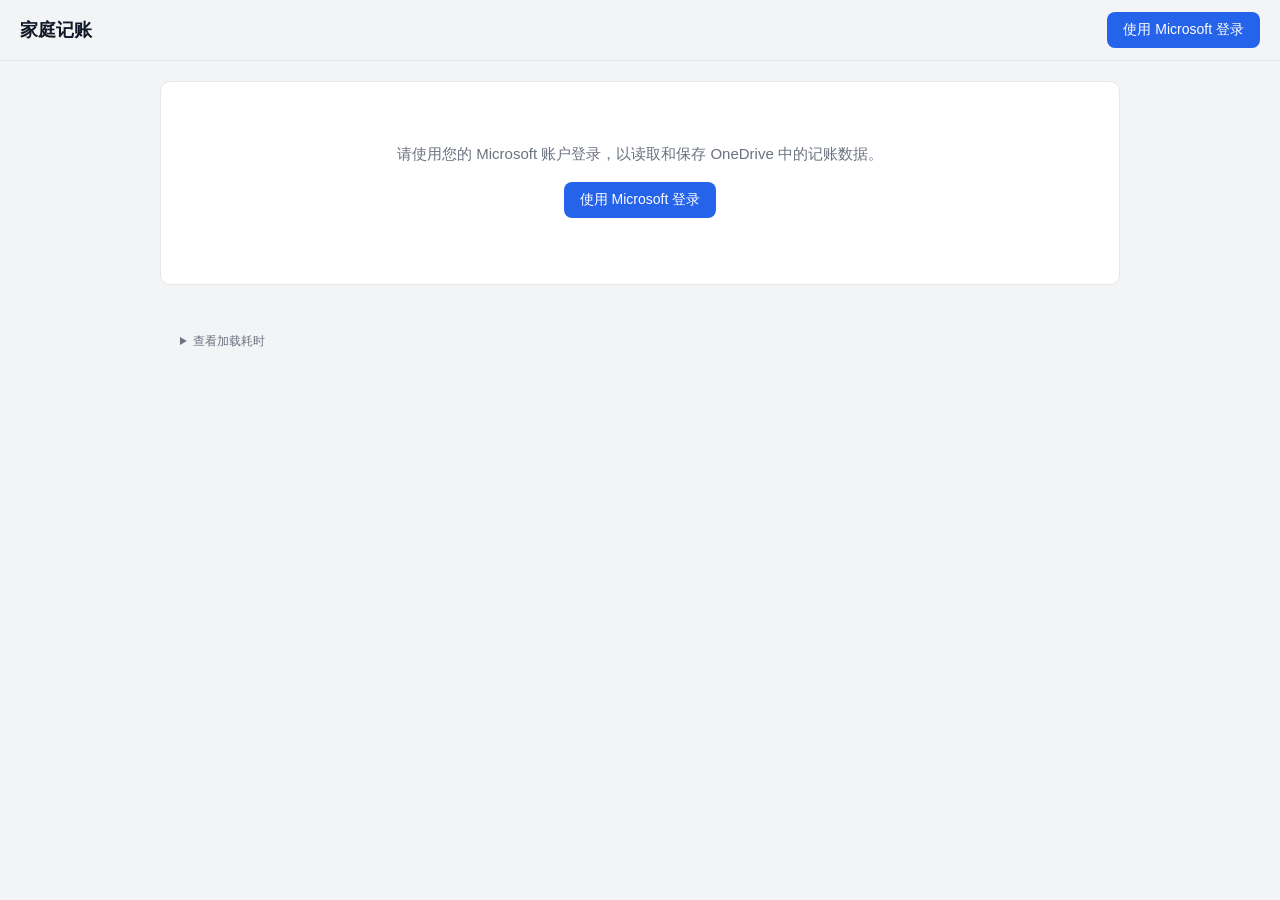
==== a_cnmas_top/Family-tracker/public/index.html @ 7069e340 "refine podcast page" ====
<!DOCTYPE html>
<html lang="zh-CN">
<head>
  <meta charset="UTF-8" />
  <meta name="viewport" content="width=device-width, initial-scale=1.0" />
  <title>家庭记账 · Family Spending</title>
  <style>
    /* The shell paints without waiting for the full stylesheet. */
    :root { --bg:#f3f4f6; --text:#111827; --border:#e5e7eb; --gray:#6b7280; }
    * { box-sizing:border-box; }
    body { margin:0; background:var(--bg); color:var(--text); font:15px -apple-system,BlinkMacSystemFont,"Segoe UI","Microsoft YaHei",sans-serif; }
    .hidden { display:none !important; }
    .topbar { display:flex; align-items:center; justify-content:space-between; padding:12px 20px; border-bottom:1px solid var(--border); background:var(--bg); position:sticky; top:0; z-index:1002; }
    .topbar h1 { margin:0; font-size:18px; }
    .user-area { display:flex; align-items:center; gap:10px; }
    main { max-width:1000px; margin:0 auto; padding:20px; }
    .card { background:white; border:1px solid var(--border); border-radius:10px; padding:18px 20px; margin-bottom:16px; }
    .center-view { text-align:center; padding:48px 20px; }
    .center-view p { margin-bottom:18px; color:var(--gray); }
    .btn { padding:9px 14px; border:1px solid var(--border); border-radius:8px; cursor:pointer; }
    .btn-primary { background:#2563eb; color:white; }
    /* Hidden SVGs still occupy space unless positioned before full CSS arrives. */
    .pull-refresh-status { position:fixed; top:0; left:50%; width:32px; height:32px; margin-left:-16px; visibility:hidden; pointer-events:none; }
    .pull-refresh-spinner { display:block; width:32px; height:32px; }
    html:not(.app-styles-ready) #appView, html:not(.app-styles-ready) #loginView { display:none !important; }
    .startup-spinner { width:26px; height:26px; margin:0 auto; border:3px solid #e5e7eb; border-top-color:#8e8e93; border-radius:50%; animation:startup-spin .9s linear infinite; }
    #startupMessage { min-height:22px; }
    .startup-diagnostics { margin:12px 0; color:var(--gray); font-size:12px; }
    .startup-diagnostics summary { cursor:pointer; }
    .startup-diagnostics pre { white-space:pre-wrap; overflow-wrap:anywhere; }
    @keyframes startup-spin { to { transform:rotate(360deg); } }
    @media(prefers-reduced-motion:reduce) { .startup-spinner { animation:none; } }
  </style>
  <script>
    (function () {
      var stages = {}, styleResolve;
      window.StartupTiming = {
        stylesReady: new Promise(function (resolve) { styleResolve = resolve; }),
        mark: function (name) { if (!(name in stages)) stages[name] = performance.now(); },
        stylesLoaded: function () {
          document.documentElement.classList.add('app-styles-ready');
          this.mark('完整样式就绪'); styleResolve(true);
        },
        stylesFailed: function () {
          this.mark('样式加载失败'); styleResolve(false);
          this.failedMessage = '样式加载失败，请重试。';
          this.showFailure();
        },
        scriptsFailed: function () {
          this.mark('脚本加载失败');
          this.failedMessage = '页面组件加载失败，请检查网络后重试。';
          this.showFailure();
        },
        showFailure: function () {
          var msg = document.getElementById('startupMessage');
          if (msg) msg.textContent = this.failedMessage;
          var retry = document.getElementById('startupRetryBtn');
          if (retry) { retry.classList.remove('hidden'); retry.onclick = function () { location.reload(); }; }
        },
        summary: function () {
          var nav = performance.getEntriesByType('navigation')[0];
          var lines = ['当前打开已耗时：' + (performance.now()/1000).toFixed(2) + ' 秒'];
          if (nav) {
            lines.push('首页首字节：' + (nav.responseStart/1000).toFixed(2) + ' 秒');
            lines.push('首页接收完成：' + (nav.responseEnd/1000).toFixed(2) + ' 秒');
            lines.push('DNS：' + ((nav.domainLookupEnd-nav.domainLookupStart)/1000).toFixed(2) + ' 秒');
            lines.push('连接（含 TLS）：' + ((nav.connectEnd-nav.connectStart)/1000).toFixed(2) + ' 秒');
          }
          Object.keys(stages).forEach(function (key) { lines.push(key + '：' + (stages[key]/1000).toFixed(2) + ' 秒'); });
          performance.getEntriesByType('resource').filter(function (r) {
            return new URL(r.name).origin === location.origin && /\.(js|css)(\?|$)/.test(r.name);
          }).sort(function (a,b) { return b.duration-a.duration; }).slice(0,5).forEach(function (r) {
            lines.push(new URL(r.name).pathname.split('/').pop() + ' 请求：' + (r.duration/1000).toFixed(2) + ' 秒');
          });
          return lines.join('\n') + '\n时间点从本次导航开始计算；仅在当前页面显示，不上传。';
        }
      };
      window.StartupTiming.mark('首屏代码到达');
      document.addEventListener('DOMContentLoaded', function () {
        if (window.StartupTiming.failedMessage) window.StartupTiming.showFailure();
      });
      setTimeout(function () {
        var msg = document.getElementById('startupMessage');
        if (msg && !msg.textContent) msg.textContent = '正在加载页面…';
      }, 800);
    })();
  </script>
  <link rel="stylesheet" href="style.css?v=83" media="print" onload="this.media='all'; StartupTiming.stylesLoaded()" onerror="StartupTiming.stylesFailed()" />
  <noscript><link rel="stylesheet" href="style.css?v=83" /></noscript>
  <link rel="preload" href="msal-browser.min.js" as="script" />
  <link rel="preload" href="app.js?v=130" as="script" />
</head>
<body>
  <header class="topbar">
    <h1>家庭记账</h1>
    <div class="user-area">
      <div class="comment-reminder-wrap hidden" id="commentReminderWrap">
        <button type="button" class="comment-reminder-btn" id="commentReminderBtn">评论 <span id="commentReminderCount">0</span></button>
        <div class="comment-reminder-panel hidden" id="commentReminderPanel"></div>
      </div>
      <span id="userName" class="user-name"></span>
      <button id="loginBtn" class="btn btn-primary hidden">使用 Microsoft 登录</button>
      <button id="logoutBtn" class="btn btn-ghost hidden">退出</button>
    </div>
  </header>
  <div id="pullRefreshStatus" class="pull-refresh-status" role="status" aria-live="polite">
    <svg class="pull-refresh-spinner" viewBox="0 0 32 32" aria-hidden="true">
      <path d="M16 3v5 M22.5 4.7L20 9 M27.3 9.5L23 12 M29 16h-5 M27.3 22.5L23 20 M22.5 27.3L20 23 M16 29v-5 M9.5 27.3L12 23 M4.7 22.5L9 20 M3 16h5 M4.7 9.5L9 12 M9.5 4.7L12 9" />
    </svg>
    <span id="pullRefreshLabel" class="pull-refresh-label"></span>
  </div>

  <main>
    <!-- Restore the saved session before offering sign-in. -->
    <section id="startupView" class="card center-view" aria-live="polite" aria-busy="true">
      <div class="startup-spinner" aria-hidden="true"></div>
      <p id="startupMessage"></p>
      <noscript><p>请启用 JavaScript 后重新打开网页。</p></noscript>
      <button type="button" id="startupRetryBtn" class="btn btn-primary hidden">重试</button>
    </section>

    <!-- Login prompt (only shown after session restoration finds no account). -->
    <section id="loginView" class="card center-view hidden">
      <p>请使用您的 Microsoft 账户登录，以读取和保存 OneDrive 中的记账数据。</p>
      <button id="loginBtn2" class="btn btn-primary">使用 Microsoft 登录</button>
      <p id="bootStatus" class="status"></p>
    </section>

    <!-- Status bar: fixed banner pinned to the very top so it never shifts the
         page layout when it appears/disappears. -->
    <div class="savebar hidden" id="savebar">
      <span id="statusMsg" class="status"></span>
    </div>

    <!-- App view -->
    <section id="appView" class="hidden">
      <!-- Mode switch: 支出 / 收入 -->
      <div class="mode-bar">
        <div class="mode-switch" role="tablist">
          <button type="button" class="mode-btn active" id="modeSpendingBtn">支出</button>
          <button type="button" class="mode-btn" id="modeIncomeBtn">收入</button>
          <button type="button" class="mode-btn" id="modeStocksBtn">选股</button>
          <button type="button" class="mode-btn" id="modeChatBtn">聊天</button>
          <button type="button" class="mode-btn" id="modeBlogBtn">博客</button>
          <button type="button" class="mode-btn" id="modePodcastBtn">播客</button>
        </div>
        <div class="mode-more" id="modeMoreWrap">
          <button type="button" class="mode-btn mode-more-btn" id="modeMoreBtn">更多 ▾</button>
          <div class="mode-more-menu hidden" id="modeMoreMenu">
            <button type="button" class="mode-more-item" data-mode="celine">Celine 存钱罐</button>
            <button type="button" class="mode-more-item" data-mode="borrow">借还款</button>
            <button type="button" class="mode-more-item" data-mode="invest">理财</button>
            <button type="button" class="mode-more-item" data-mode="cards">储值卡</button>
            <button type="button" class="mode-more-item" data-mode="vehicle">车辆保养</button>
            <button type="button" class="mode-more-item" data-mode="health">健康</button>
<button type="button" class="mode-more-item" data-mode="medical">看病</button>
            <button type="button" class="mode-more-item" data-mode="stock">股票</button>
            <button type="button" class="mode-more-item" data-mode="travel">旅行地图</button>
          </div>
        </div>
      </div>


      <!-- ============ SPENDING APP ============ -->
      <div id="spendingApp">
      <!-- Tabs -->
      <div class="tabs" role="tablist">
        <button type="button" class="tab-btn active" id="tabListBtn" data-tab="list">支出明细</button>
        <button type="button" class="tab-btn" id="tabAddBtn" data-tab="add">新建</button>
        <button type="button" class="tab-btn" id="tabChartBtn" data-tab="chart">图表</button>
        <button type="button" class="tab-btn" id="tabSettingsBtn" data-tab="settings">设置</button>
      </div>

      <!-- Tab: add / edit form -->
      <div class="tab-panel hidden" id="tabAdd">
      <div class="card">
        <h2 id="formTitle">添加记录</h2>
        <form id="recordForm" class="record-form">
          <input type="hidden" id="editId" />
          <div class="field">
            <label for="iCat">一级分类</label>
            <div class="select-row">
              <select id="iCat" required></select>
              <button type="button" class="btn-add-cat" id="addICat" title="新增一级分类">＋</button>
              <button type="button" class="btn-hide-cat" id="hideICat" title="隐藏该一级分类">－</button>
            </div>
          </div>
          <div class="field">
            <label for="iiCat">二级分类</label>
            <div class="select-row">
              <select id="iiCat" required></select>
              <button type="button" class="btn-add-cat" id="addIICat" title="新增二级分类">＋</button>
              <button type="button" class="btn-hide-cat" id="hideIICat" title="隐藏该二级分类">－</button>
            </div>
          </div>
          <div class="field">
            <label for="iiiCat">三级分类</label>
            <div class="select-row">
              <select id="iiiCat" required></select>
              <button type="button" class="btn-add-cat" id="addIIICat" title="新增三级分类">＋</button>
              <button type="button" class="btn-hide-cat" id="hideIIICat" title="隐藏该三级分类">－</button>
            </div>
          </div>
          <div class="field">
            <label for="amount">金额</label>
            <input type="number" id="amount" step="0.01" min="0" inputmode="decimal" pattern="[0-9]*[.,]?[0-9]*" required />
          </div>
          <div class="field">
            <label for="date">日期</label>
            <input type="date" id="date" required />
          </div>
          <div class="field field-wide">
            <label for="note">备注</label>
            <textarea id="note" rows="1" placeholder="可选" class="autogrow"></textarea>
          </div>
          <div class="form-actions">
            <button type="submit" class="btn btn-primary" id="addBtn">添加到列表</button>
            <button type="button" class="btn btn-ghost hidden" id="cancelEditBtn">取消编辑</button>
            <button type="button" class="btn btn-danger hidden" id="deleteEditBtn">删除</button>
          </div>
          <p id="medCatHint" class="muted mini hidden">该分类由「看病」功能自动记录，请前往「看病」提交。</p>
        </form>
      </div>
      </div>

      <!-- Tab: records table -->
      <div class="tab-panel" id="tabList">
      <div class="card">
        <div class="list-controls">
        <div class="table-head-row">
          <h2>支出明细</h2>
          <span id="recordCount" class="muted"></span>
        </div>
        <div class="filter-bar">
          <label for="filterDate">按日期：</label>
          <input type="date" id="filterDate" />
          <input type="text" id="searchInput" placeholder="搜索分类/备注" />
          <button type="button" id="clearFilterBtn" class="btn btn-ghost hidden">清除</button>
          <button type="button" id="showAllBtn" class="btn btn-ghost hidden">显示全部</button>
        </div>
        <div class="filter-bar">
          <label for="catFilterL1">分类：</label>
          <div class="cat-filter-row">
            <select id="catFilterL1"></select>
            <select id="catFilterL2"></select>
            <select id="catFilterL3"></select>
          </div>
        </div>
        </div>
        <div class="table-wrap">
          <table id="recordsTable">
            <thead>
              <tr>
                <th>日期</th>
                <th>一级分类</th>
                <th>二级分类</th>
                <th>三级分类</th>
                <th class="num">金额</th>
                <th>备注</th>
                <th>操作</th>
              </tr>
            </thead>
            <tbody id="recordsBody"></tbody>
          </table>
        </div>
        <p id="emptyHint" class="muted center hidden">暂无记录，请在上方添加。</p>
      </div>
      </div>

      <!-- Tab: analytics chart -->
      <div class="tab-panel hidden" id="tabChart">
      <div class="card">
        <div class="chart-header">
          <div class="chart-title">
            <div class="chart-title-year" id="chartYearTitle">年度家庭支出明细</div>
          </div>
          <div class="chart-total-box">
            <div class="chart-total" id="chartTotal">0.00</div>
            <div class="chart-total-label">Sum of 金额</div>
          </div>
          <div class="chart-asof">
            <div class="chart-asof-label">年度：</div>
            <select id="chartYear"></select>
          </div>
        </div>
        <div class="chart-grid">
          <div class="chart-cell">
            <div class="chart-cell-title">各一级分类支出</div>
            <div id="barChart" class="bar-chart"></div>
          </div>
          <div class="chart-cell">
            <div class="chart-cell-head">
              <div class="chart-cell-title" id="pieTitle">分类明细</div>
              <div class="top-select" id="topSelect">
                <button type="button" class="top-btn active" data-rank="0">最高1</button>
                <button type="button" class="top-btn" data-rank="1">第2</button>
                <button type="button" class="top-btn" data-rank="2">第3</button>
              </div>
            </div>
            <div class="pie-wrap">
              <div id="pieChart" class="pie"></div>
              <div id="pieLegend" class="pie-legend"></div>
            </div>
          </div>
        </div>
        <p id="chartEmpty" class="muted center hidden">本年度暂无支出数据。</p>
      </div>
      </div>

      <!-- Tab: settings -->
      <div class="tab-panel hidden" id="tabSettings">
      <div class="card">
        <h2>设置</h2>
        <div class="cat-manager" id="catManager">
          <h3>管理隐藏分类</h3>
          <div id="hiddenList"></div>
        </div>
        <div class="secret-guide">
          <h3>MS365 Azure 应用密钥管理</h3>
          <p>MS365 自动化使用 Entra Application：<code>Microsoft_Graph_API_CNMAS_New</code>。</p>
          <div class="secret-expiry-card">
            <h4>当前客户端密码有效期</h4>
            <form id="secretExpiryForm" class="secret-expiry-form">
              <div class="field">
                <label for="secretCreatedDate">创建日期</label>
                <input type="date" id="secretCreatedDate" required />
              </div>
              <div class="field">
                <label for="secretValidityDays">有效期（天）</label>
                <input type="number" id="secretValidityDays" min="1" step="1" inputmode="numeric" required placeholder="如 730" />
              </div>
              <div class="form-actions">
                <button type="submit" class="btn btn-primary" id="secretExpirySaveBtn">保存有效期</button>
              </div>
            </form>
            <div id="secretExpirySummary" class="secret-expiry-summary muted">尚未设置客户端密码有效期。</div>
            <p class="muted mini">仅保存创建日期和有效期天数，不保存客户端密码内容；设置会通过 OneDrive 在家庭设备间共享。</p>
          </div>
          <p>当前认证组合为 <code>CLIENT_ID + CLIENT_SECRET + TENANT_ID</code>：</p>
          <ul>
            <li>GitHub Actions：仓库 Secrets <code>CLIENT_ID</code>、<code>CLIENT_SECRET</code>、<code>TENANT_ID</code></li>
            <li>本地运行：<code>config.cfg</code> → <code>[azure]</code> → <code>client_id / client_secret / tenant_id</code></li>
          </ul>
          <h4>客户端密码到期后的更新步骤</h4>
          <ol>
            <li>打开 Microsoft Entra 管理中心 → 应用注册 → <code>Microsoft_Graph_API_CNMAS_New</code>。</li>
            <li>进入“证书和密码”→“新客户端密码”，在旧密码到期前创建新密码。</li>
            <li>立即复制新密码的 <b>Value</b>（不是 Secret ID）。</li>
            <li>更新 GitHub 仓库 Secret <code>CLIENT_SECRET</code>。</li>
            <li>更新本地 <code>config.cfg</code> 的 <code>[azure].client_secret</code>。</li>
            <li>测试 MS365 / OneDrive for Business 工作流。</li>
            <li>确认新密码正常后，再删除旧密码；建议新旧密码短期重叠。</li>
          </ol>
          <p class="muted mini">通常无需修改 CLIENT_ID 或 TENANT_ID；Personal OneDrive 的 ONEDRIVE_CLIENT_ID / refresh token 与此客户端密码无关。到期日期请在 Entra Portal 查看。</p>
          <h4>股票邮件：腾讯企业邮箱 SMTP</h4>
          <p>股票详情邮件和定时筹码排行邮件使用 <code>smtp.exmail.qq.com:465</code>（SSL），以发件邮箱完整地址和客户端专用密码登录。</p>
          <ul>
            <li>GitHub Secrets：<code>STOCK_MAIL_FROM</code>（原发件地址 / 登录账号）、<code>STOCK_MAIL_TO</code>（原收件地址）、<code>STOCK_MAIL_SMTP_PASSWORD</code>（客户端专用密码）。</li>
            <li>更换邮箱客户端专用密码后，更新 <code>STOCK_MAIL_SMTP_PASSWORD</code>；股票邮件不再依赖上述 Entra 客户端密码。</li>
          </ul>
        </div>
      </div>
      </div>

      </div><!-- /#spendingApp -->

      <!-- ============ INCOME APP ============ -->
      <div id="incomeApp" class="hidden">
      <!-- Tabs -->
      <div class="tabs" role="tablist">
        <button type="button" class="tab-btn active" id="incTabListBtn">收入明细</button>
        <button type="button" class="tab-btn" id="incTabAddBtn">新建</button>
        <button type="button" class="tab-btn" id="incTabChartBtn">图表</button>
        <button type="button" class="tab-btn" id="incTabSettingsBtn">设置</button>
      </div>

      <!-- Income tab: add / edit form -->
      <div class="tab-panel hidden" id="incTabAdd">
      <div class="card">
        <h2 id="incFormTitle">添加收入</h2>
        <form id="incForm" class="record-form">
          <input type="hidden" id="incEditId" />
          <div class="field">
            <label for="incTitle">收入分类</label>
            <div class="select-row">
              <select id="incTitle" required></select>
              <button type="button" class="btn-add-cat" id="incAddTitle" title="新增收入分类">＋</button>
              <button type="button" class="btn-hide-cat" id="incHideTitle" title="隐藏该收入分类">－</button>
            </div>
          </div>
          <div class="field">
            <label for="incPayee">收款人</label>
            <div class="select-row">
              <select id="incPayee" required></select>
              <button type="button" class="btn-add-cat" id="incAddPayee" title="新增收款人">＋</button>
              <button type="button" class="btn-hide-cat" id="incHidePayee" title="隐藏该收款人">－</button>
            </div>
          </div>
          <div class="field">
            <label for="incDate">日期</label>
            <input type="date" id="incDate" required />
          </div>

          <div class="money-group">
            <div class="money-group-title">收入项</div>
            <div class="money-grid">
              <div class="field"><label for="incBase">基本工资</label>
                <input type="number" id="incBase" step="0.01" inputmode="decimal" placeholder="0" /></div>
              <div class="field"><label for="incOvertime">加班费</label>
                <input type="number" id="incOvertime" step="0.01" inputmode="decimal" placeholder="0" /></div>
              <div class="field"><label for="incBonus">奖金</label>
                <input type="number" id="incBonus" step="0.01" inputmode="decimal" placeholder="0" /></div>
              <div class="field"><label for="incOther">其他收入</label>
                <input type="number" id="incOther" step="0.01" inputmode="decimal" placeholder="0" /></div>
            </div>
          </div>

          <div class="money-group">
            <div class="money-group-title">扣除项</div>
            <div class="money-grid">
              <div class="field"><label for="incSocial">社保扣除</label>
                <input type="number" id="incSocial" step="0.01" inputmode="decimal" placeholder="0" /></div>
              <div class="field"><label for="incFund">公积金扣除</label>
                <input type="number" id="incFund" step="0.01" inputmode="decimal" placeholder="0" /></div>
              <div class="field"><label for="incTax">个人所得税</label>
                <input type="number" id="incTax" step="0.01" inputmode="decimal" placeholder="0" /></div>
            </div>
          </div>

          <div class="money-group">
            <div class="money-group-title">合计</div>
            <div class="money-grid">
              <div class="field"><label for="incGross">税前总收入</label>
                <input type="number" id="incGross" step="0.01" inputmode="decimal" placeholder="0" /></div>
              <div class="field"><label for="incNet">实际收入金额</label>
                <input type="number" id="incNet" step="0.01" inputmode="decimal" required placeholder="0" /></div>
            </div>
            <p class="muted mini">税前 / 实际金额会随上方数值自动计算，可手动修改。</p>
          </div>

          <div class="field field-wide">
            <label for="incNote">备注</label>
            <input type="text" id="incNote" placeholder="可选" />
          </div>
          <div class="form-actions">
            <button type="submit" class="btn btn-primary" id="incAddBtn">添加并保存</button>
            <button type="button" class="btn btn-ghost hidden" id="incCancelBtn">取消编辑</button>
          </div>
        </form>
      </div>
      </div>

      <!-- Income tab: records table -->
      <div class="tab-panel" id="incTabList">
      <div class="card">
        <div class="list-controls">
        <div class="table-head-row">
          <h2>收入明细</h2>
          <span id="incRecordCount" class="muted"></span>
        </div>
        <div class="filter-bar">
          <label for="incFilterDate">按日期：</label>
          <input type="date" id="incFilterDate" />
          <button type="button" id="incClearFilterBtn" class="btn btn-ghost hidden">清除筛选</button>
          <button type="button" id="incShowAllBtn" class="btn btn-ghost hidden">显示全部</button>
        </div>
        <div class="filter-bar filter-bar-inline">
          <div class="ms-dd" id="incFilterYear"></div>
          <div class="ms-dd" id="incFilterCat"></div>
          <div class="ms-dd" id="incFilterPayee"></div>
        </div>
        </div>
        <div class="table-wrap">
          <table id="incTable">
            <thead>
              <tr>
                <th>日期</th>
                <th>分类</th>
                <th>收款人</th>
                <th class="num">税前总收入</th>
                <th class="num">社保</th>
                <th class="num">公积金</th>
                <th class="num">个税</th>
                <th class="num">实际收入</th>
                <th>备注</th>
                <th>操作</th>
              </tr>
            </thead>
            <tbody id="incBody"></tbody>
          </table>
        </div>
        <p id="incEmptyHint" class="muted center hidden">暂无收入记录，请在上方添加。</p>
      </div>
      </div>

      <!-- Income tab: charts -->
      <div class="tab-panel hidden" id="incTabChart">
      <div class="card">
        <div class="chart-header">
          <div class="chart-title">
            <div class="chart-title-year" id="incChartTitle">年度家庭收入</div>
          </div>
          <div class="chart-total-box">
            <div class="chart-total" id="incChartTotal">0.00</div>
            <div class="chart-total-label">实际收入合计</div>
          </div>
          <div class="chart-asof">
            <div class="chart-asof-label">年度：</div>
            <select id="incChartYear"></select>
          </div>
        </div>
        <div class="chart-cell">
          <div class="chart-cell-title">各月累计瀑布图（累计至年度合计）</div>
          <div id="incWaterfall" class="waterfall"></div>
        </div>
        <div class="chart-cell">
          <div class="chart-cell-head">
            <div class="chart-cell-title">各月收入（按分类分色堆叠）</div>
          </div>
          <div id="incMonthBars" class="month-bars"></div>
          <div id="incCatLegend" class="pie-legend cat-legend"></div>
        </div>
        <p id="incChartEmpty" class="muted center hidden">该年度暂无收入数据。</p>
      </div>
      </div>

      <!-- Income tab: settings -->
      <div class="tab-panel hidden" id="incTabSettings">
      <div class="card">
        <h2>设置</h2>
        <p class="muted mini"><b>自动同步说明：</b>历史清仓收益以及新交易的每笔卖出、股息收益会写入“股票投资收入”，盈利为正、亏损为负；此类记录只读，请在股票交易中修改或删除。</p>
        <div class="cat-manager">
          <h3>管理隐藏分类</h3>
          <div id="incHiddenCats"></div>
        </div>
        <div class="cat-manager">
          <h3>管理隐藏收款人</h3>
          <div id="incHiddenPayees"></div>
        </div>
      </div>
      </div>
      </div><!-- /#incomeApp -->

      <!-- ============ STOCK APP ============ -->
      <div id="stockApp" class="hidden">
      <!-- Tabs -->
      <div class="tabs" role="tablist">
        <button type="button" class="tab-btn active" id="stkTabListBtn">交易明细</button>
        <button type="button" class="tab-btn" id="stkTabAddBtn">新建</button>
        <button type="button" class="tab-btn" id="stkTabChartBtn">图表</button>
        <button type="button" class="tab-btn" id="stkTabSettingsBtn">设置</button>
      </div>

      <!-- Stock tab: add / edit form -->
      <div class="tab-panel hidden" id="stkTabAdd">
      <div class="card">
        <h2 id="stkFormTitle">添加交易</h2>
        <p class="muted mini">保存后自动覆盖 App/IncomeTracker/stock-records.csv</p>
        <p class="muted mini"><b>股息/红利：</b>交易股数填 0，填写成交金额和费用；总金额（实际到账）自动计算。</p>
        <form id="stkForm" class="record-form">
          <input type="hidden" id="stkEditId" />
          <div class="field">
            <label for="stkCode">股票代码</label>
            <div class="select-row">
              <select id="stkCode" required></select>
              <button type="button" class="btn-add-cat" id="stkAddCode" title="新增股票代码">＋</button>
              <button type="button" class="btn-hide-cat" id="stkHideCode" title="隐藏该股票代码">－</button>
            </div>
          </div>
          <div class="field">
            <label for="stkAccount">交易账户</label>
            <div class="select-row">
              <select id="stkAccount" required></select>
              <button type="button" class="btn-add-cat" id="stkAddAccount" title="新增交易账户">＋</button>
              <button type="button" class="btn-hide-cat" id="stkHideAccount" title="隐藏该交易账户">－</button>
            </div>
          </div>
          <div class="field">
            <label for="stkPrice">交易价格</label>
            <input type="number" id="stkPrice" step="0.0001" inputmode="decimal" placeholder="0" />
          </div>
          <div class="field">
            <label for="stkShares">交易股数<span class="muted mini">（买入负，卖出正）</span></label>
            <input type="number" id="stkShares" step="1" inputmode="numeric" placeholder="0" required />
          </div>
          <div class="field" id="stkFxField">
            <label for="stkFx">汇率<span class="muted mini">（仅 H 股）</span></label>
            <input type="number" id="stkFx" step="0.00001" inputmode="decimal" placeholder="A股免填" />
          </div>
          <div class="field">
            <label for="stkDate">交易时间</label>
            <input type="date" id="stkDate" required />
          </div>

          <div class="money-group">
            <div class="money-group-title" id="stkDerivedTitle">自动计算（只读）</div>
            <div class="money-grid">
              <div class="field"><label for="stkAmount">成交金额</label>
                <input type="number" id="stkAmount" step="0.01" readonly tabindex="-1" placeholder="0" /></div>
              <div class="field"><label for="stkCommission">佣金</label>
                <input type="number" id="stkCommission" step="0.01" readonly tabindex="-1" placeholder="0" /></div>
              <div class="field"><label for="stkStamp">印花税</label>
                <input type="number" id="stkStamp" step="0.01" readonly tabindex="-1" placeholder="0" /></div>
              <div class="field"><label for="stkTransfer">过户费</label>
                <input type="number" id="stkTransfer" step="0.01" readonly tabindex="-1" placeholder="0" /></div>
              <div class="field"><label for="stkTotal">总金额（实际到账）</label>
                <input type="number" id="stkTotal" step="0.01" readonly tabindex="-1" placeholder="0" /></div>
            </div>
            <p class="muted mini" id="stkDerivedNote">成交金额/佣金/印花税/过户费/总金额 按交易规则自动算出，无需填写。</p>
          </div>

          <div class="form-actions">
            <button type="submit" class="btn btn-primary" id="stkAddBtn">添加并保存</button>
            <button type="button" class="btn btn-ghost hidden" id="stkCancelBtn">取消编辑</button>
          </div>
        </form>
      </div>
      </div>

      <!-- Stock tab: records table -->
      <div class="tab-panel" id="stkTabList">
      <div class="card">
        <div class="list-controls">
        <div class="table-head-row">
          <h2>交易明细</h2>
          <span id="stkRecordCount" class="muted"></span>
        </div>
        <div class="filter-bar">
          <label for="stkFilterDate">按日期：</label>
          <input type="date" id="stkFilterDate" />
          <input type="text" id="stkSearchInput" placeholder="搜索代码/账户" />
          <button type="button" id="stkClearFilterBtn" class="btn btn-ghost hidden">清除</button>
          <button type="button" id="stkShowAllBtn" class="btn btn-ghost hidden">显示全部</button>
        </div>
        <div class="filter-bar filter-bar-inline">
          <select id="stkFilterCode"></select>
          <select id="stkFilterAccount"></select>
        </div>
        </div>
        <div class="table-wrap">
          <table id="stkTable">
            <thead>
              <tr>
                <th>日期</th>
                <th>股票代码</th>
                <th>账户</th>
                <th class="num">价格</th>
                <th class="num">股数</th>
                <th class="num">总金额</th>
                <th class="num">成交金额</th>
                <th class="num">佣金</th>
                <th class="num">印花税</th>
                <th class="num">过户费</th>
                <th>操作</th>
              </tr>
            </thead>
            <tbody id="stkBody"></tbody>
          </table>
        </div>
        <p id="stkEmptyHint" class="muted center hidden">暂无交易记录，请在上方添加。</p>
      </div>
      </div>

      <!-- Stock tab: charts -->
      <div class="tab-panel hidden" id="stkTabChart">
      <div class="card">
        <div class="chart-header stk-chart-header">
          <div class="chart-title">
            <div class="chart-title-year">已实现盈亏</div>
          </div>
          <div class="stk-head-cols">
            <div class="chart-total-box">
              <div class="chart-total" id="stkChartTotal">0.00</div>
              <div class="chart-total-label" id="stkChartTotalLabel">全部年度已实现盈亏</div>
            </div>
            <div class="chart-asof">
              <div class="chart-asof-label">收益年度：</div>
              <select id="stkChartYear"></select>
            </div>
          </div>
        </div>
        <div id="stkAcctBreakdown" class="stk-acct-breakdown"></div>
        <div class="chart-cell">
          <div class="chart-cell-title">各年已实现盈亏（按卖出或股息发生年度归属，含手续费；柱内按账户分色）</div>
          <div id="stkPnlBars" class="waterfall"></div>
          <div id="stkPnlLegend" class="pie-legend cat-legend"></div>
          <p class="muted">柱顶为年度最大占用本金收益率：年度已实现盈亏（含股息）÷ 全年所有股票、所有账户最大同时占用的成本本金。跨年持仓承接成本，清仓释放本金，后续买入重新占用；含手续费，不做年化，不含未实现盈亏。该指标为本金利用情况的近似衡量，并非账户年度回报率；同日按交易顺序计算，无顺序时按记录原序；本金无法确定时显示 —。悬停收益率查看计算金额；点击年度柱子查看收益交易。</p>
          <section id="stkPnlDetails" class="stk-pnl-details hidden" aria-live="polite">
            <div class="stk-pnl-details-header">
              <h3 id="stkPnlDetailsTitle"></h3>
              <button type="button" id="stkPnlDetailsClose" class="btn btn-ghost btn-mini">收起明细</button>
            </div>
            <p id="stkPnlDetailsSummary" class="muted"></p>
            <div class="stk-pnl-details-table-wrap">
              <table class="stk-pnl-details-table">
                <thead><tr><th scope="col">卖出／到账日期</th><th scope="col">账户名</th><th scope="col">股票代码及名称</th><th scope="col">类型</th><th scope="col" class="num">收益金额（元）</th></tr></thead>
                <tbody id="stkPnlDetailsBody"></tbody>
              </table>
            </div>
          </section>
        </div>
        <div class="chart-cell">
          <div class="chart-cell-title">各年手续费合计（全部交易）</div>
          <div id="stkFeeBars" class="waterfall"></div>
        </div>
        <p id="stkChartEmpty" class="muted center hidden">暂无交易数据。</p>
      </div>
      </div>

      <!-- Stock tab: settings -->
      <div class="tab-panel hidden" id="stkTabSettings">
      <div class="card">
        <h2>设置</h2>
        <div class="cat-manager">
          <h3>管理隐藏股票代码</h3>
          <div id="stkHiddenCodes"></div>
        </div>
        <div class="cat-manager">
          <h3>管理隐藏交易账户</h3>
          <div id="stkHiddenAccounts"></div>
        </div>
        <div class="cat-manager">
          <h3>佣金 / 费率设置</h3>
          <p class="muted mini">费率为小数（0.0001 = 万一）；最低佣金为元。修改后只影响之后新增的交易，历史记录不变。</p>
          <div class="fee-block">
            <div class="fee-group-title">A股（非 H 开头）</div>
            <div class="money-grid">
              <div class="field"><label for="feeAComm">佣金费率</label>
                <input type="number" id="feeAComm" step="0.00001" min="0" placeholder="0.0001" /></div>
              <div class="field"><label for="feeACommMin">最低佣金（元）</label>
                <input type="number" id="feeACommMin" step="0.01" min="0" placeholder="5" /></div>
              <div class="field"><label for="feeAStamp">印花税率</label>
                <input type="number" id="feeAStamp" step="0.00001" min="0" placeholder="0.0005" /></div>
              <div class="field"><label for="feeATransfer">过户费率</label>
                <input type="number" id="feeATransfer" step="0.000001" min="0" placeholder="0.00001" /></div>
            </div>
          </div>
          <div class="fee-block">
            <div class="fee-group-title">H股（H 开头）</div>
            <div class="money-grid">
              <div class="field"><label for="feeHComm">佣金费率</label>
                <input type="number" id="feeHComm" step="0.00001" min="0" placeholder="0.0002" /></div>
              <div class="field"><label for="feeHCommMin">最低佣金（元）</label>
                <input type="number" id="feeHCommMin" step="0.01" min="0" placeholder="5" /></div>
              <div class="field"><label for="feeHStamp">印花税率</label>
                <input type="number" id="feeHStamp" step="0.000001" min="0" placeholder="0.001127" /></div>
              <div class="field"><label for="feeHTransfer">过户费率</label>
                <input type="number" id="feeHTransfer" step="0.000001" min="0" placeholder="0" /></div>
            </div>
          </div>
          <div class="form-actions">
            <button type="button" class="btn btn-primary" id="feeSaveBtn">保存费率</button>
            <button type="button" class="btn btn-ghost" id="feeResetBtn">恢复默认</button>
          </div>
        </div>
      </div>
      </div>
      </div><!-- /#stockApp -->

      <!-- ============ STOCKS (基本面批处理) APP ============ -->
      <div id="stocksApp" class="hidden">
        <div class="tabs" role="tablist">
          <button type="button" class="tab-btn active" id="sbtTabChipBtn">筹码排行</button>
          <button type="button" class="tab-btn" id="sbtTabDetailBtn">详情</button>
          <button type="button" class="tab-btn" id="sbtTabSettingsBtn">设置</button>
        </div>

        <!-- 详情 -->
        <div id="sbtTabDetail" class="hidden">
          <div class="card">
            <div class="sbt-toolbar">
              <label for="sbtSelect">股票</label>
              <select id="sbtSelect"></select>
            </div>
          </div>
          <div class="card" id="sbtDetailCard">
            <div class="sbt-detail-head">
              <h2 id="sbtDetailTitle">详情</h2>
              <button type="button" class="btn btn-ghost btn-mini hidden" id="sbtDetailMailBtn">发送邮件</button>
            </div>
            <div id="sbtChecks"></div>
            <div id="sbtGenerated" class="muted"></div>
            <div id="sbtLast7" class="muted"></div>
            <section id="sbtValuationCard" class="sbt-valuation hidden">
              <div class="sbt-valuation-head"><h3>价值投资估值</h3><span id="sbtValuationMeta" class="muted"></span></div>
              <p class="muted mini">每股资产价值 AV 优先使用最新半年报资产负债；每股盈利能力价值 EPV 的正常化利润使用最近 7 个完整年度，现金、债务和股本使用最新半年报快照。周二至周五只更新股价与安全边际。</p>
              <details class="sbt-valuation-help">
                <summary>AV / EPV 是什么？</summary>
                <div class="sbt-valuation-explain-grid">
                  <section>
                    <p><strong>AV（Asset Value，资产价值）</strong>：企业现有资产按保守的可实现或重置价值调整后，扣除负债和少数股东权益，得到的股东价值。重点回答：“这家公司的资产本身值多少钱？”</p>
                    <pre class="sbt-valuation-formula">调整后资产 =
现金 × 现金系数 + 有价证券 × 证券系数
+ 应收款项 × 应收系数 + 存货 × 存货系数
+ 固定资产 × 固定资产系数
+ 无形资产 × 无形资产系数 + 商誉 × 商誉系数
+ 其他资产 × 其他资产系数

股东资产价值 AV = 调整后资产 - 总负债 - 少数股东权益
每股 AV = 股东资产价值 AV ÷ 总股本</pre>
                    <p>当前默认有形及其他资产按 100%计入，无形资产和商誉按 0%计入；“清算情景”采用更低的保守系数。</p>
                  </section>
                  <section>
                    <p><strong>EPV（Earnings Power Value，盈利能力价值）</strong>：假设企业不再增长，用正常化经营利润除以资本成本，再调整现金、证券、有息债务和少数股东权益。重点回答：“依靠当前可持续盈利能力，这家公司值多少钱？”</p>
                    <pre class="sbt-valuation-formula">正常化 EBIT 率 = 最近 7 个完整年度 EBIT 率中位数
正常化 EBIT = 最新完整年度营业收入 × 正常化 EBIT 率
正常化经营收益 = 正常化 EBIT ×（1 - 有效税率）
经营业务 EPV = 正常化经营收益 ÷ 资本成本
股东 EPV = 经营业务 EPV + 现金及证券
           - 有息负债 - 少数股东权益
每股 EPV = 股东 EPV ÷ 总股本</pre>
                    <p><strong>EPV 与市盈率倍数的区别：</strong>市盈率通常使用当期或预测归母净利润；EPV 使用多年正常化经营收益，不为未来增长付费，并单独调整现金、证券、债务和少数股东权益。资本成本 10%看起来类似 10 倍，但不等于市盈率 10 倍。</p>
                  </section>
                  <section class="sbt-valuation-interpretation">
                    <p><strong>一般解读：</strong></p>
                    <ul>
                      <li><strong>EPV &gt; AV</strong>：资产创造了超额收益，可能存在竞争优势。</li>
                      <li><strong>EPV ≈ AV</strong>：盈利能力接近资产重置成本。</li>
                      <li><strong>EPV &lt; AV</strong>：资产盈利效率偏弱。</li>
                      <li><strong>股价低于 AV 或 EPV</strong>：存在估值折价，但不等于必然值得投资。</li>
                    </ul>
                  </section>
                </div>
              </details>
              <div id="sbtValuationMessage" class="sbt-gap-banner hidden"></div>
              <div id="sbtValuationSummary" class="sbt-valuation-summary"></div>
              <details id="sbtValuationDetails" class="sbt-valuation-box"><summary>参数与计算明细</summary>
                <div class="sbt-valuation-inputs">
                  <label>应收系数 %<input id="sbtValReceivables" type="number" min="0" max="150" step="1"></label>
                  <label>存货系数 %<input id="sbtValInventory" type="number" min="0" max="150" step="1"></label>
                  <label>固定资产系数 %<input id="sbtValFixed" type="number" min="0" max="150" step="1"></label>
                  <label>其他资产系数 %<input id="sbtValOther" type="number" min="0" max="150" step="1"></label>
                  <label>资本成本 %<input id="sbtValCapRate" type="number" min="1" max="50" step="0.5"></label>
                  <label>缺省税率 %<input id="sbtValTax" type="number" min="0" max="60" step="1"></label>
                </div>
                <div class="form-actions"><button id="sbtValSaveBtn" type="button" class="btn btn-primary">保存该股参数</button><button id="sbtValResetBtn" type="button" class="btn btn-ghost">恢复默认</button></div>
                <div id="sbtValuationAudit" class="sbt-valuation-audit"></div>
              </details>
              <div class="table-wrap sbt-val-sensitivity-wrap"><table id="sbtValSensitivity"></table></div>
            </section>
            <h3>财务指标</h3>
            <div class="table-wrap sbt-scroll"><table id="sbtCombinedTable"><thead></thead><tbody></tbody></table></div>
            <details id="sbtOpportunityCard" class="sbt-opportunity">
              <summary class="sbt-opportunity-head"><span class="sbt-opportunity-title">投资判断</span><span id="sbtOpportunityUpdated" class="muted"></span></summary>
              <div class="sbt-opportunity-body">
                <div class="sbt-opportunity-fields">
                  <label>潜在机会
                    <select id="sbtOpportunitySelect"><option value="">未评估</option><option value="true">是</option><option value="false">否</option></select>
                  </label>
                  <label>目标价格 <span id="sbtOpportunityCurrency" class="muted"></span>
                    <input id="sbtOpportunityTarget" type="number" min="0" step="0.01" inputmode="decimal" placeholder="可留空" />
                  </label>
                  <label class="sbt-opportunity-reason">原因
                    <textarea id="sbtOpportunityReason" rows="3" maxlength="500" placeholder="输入判断原因，最多 500 字"></textarea>
                  </label>
                </div>
                <div class="form-actions"><button type="button" class="btn btn-primary" id="sbtOpportunitySaveBtn">保存投资判断</button></div>
              </div>
            </details>
            <h3>分红记录</h3>
            <div class="table-wrap"><table id="sbtDividendTable"><thead></thead><tbody></tbody></table></div>
          </div>
        </div>

        <!-- 筹码排行（合并 获利比例排行 + 汇总；点行在下方展开筹码图） -->
        <div id="sbtTabChip">
          <div class="card">
            <div class="table-head-row">
              <h2>筹码排行</h2>
              <span id="sbtChipRankMeta" class="muted"></span>
              <div class="sbt-rank-actions">
                <button type="button" class="btn btn-ghost btn-mini" id="sbtResetSortBtn">恢复默认排序</button>
                <button type="button" class="btn btn-ghost btn-mini" id="sbtReloadBtn">刷新</button>
              </div>
            </div>
            <div class="table-wrap sbt-rank-scroll">
              <table id="sbtChipRankTable">
                <thead><tr>
                  <th class="sbt-sortable" data-sort="stock">股票</th>
                  <th class="sbt-c sbt-sortable" data-sort="potential_opportunity">潜在机会</th>
                  <th class="num">目标价格</th>
                  <th class="num sbt-sortable" data-sort="latest_close" id="sbtChipRankPriceTh">当前股价</th>
                  <th class="sbt-opportunity-reason-col">原因</th>
                  <th class="num sbt-sortable" data-sort="profit_ratio">获利比例</th>
                  <th class="num sbt-sortable" data-sort="avg_cost">平均成本</th>
                  <th class="num">90%成本区间</th>
                  <th class="sbt-c sbt-sortable" data-sort="b_profit">利润好</th>
                  <th class="sbt-c sbt-sortable" data-sort="b_liab">负债低</th>
                  <th class="sbt-c sbt-sortable" data-sort="b_div">分红多</th>
                  <th class="num" data-label="每股 AV">每股 AV</th>
                  <th class="num" data-label="每股 EPV">每股 EPV</th>
                  <th class="num" data-label="EPV−AV">EPV−AV</th>
                  <th class="num">当前股价</th>
                  <th class="num sbt-sortable" data-sort="epv_margin_of_safety">EPV 安全边际</th>
                </tr></thead>
                <tbody id="sbtChipRankBody"></tbody>
              </table>
            </div>
            <p id="sbtChipRankEmpty" class="muted center hidden">暂无排行数据，请更新股票后再查看。</p>
          </div>

          <!-- 可复用的筹码图块：默认藏在此处，点行时移动到该行下方展开 -->
          <div id="sbtChipHidden" class="hidden">
            <div class="card" id="sbtChipCard">
              <div class="sbt-chip-head">
                <h2 id="sbtChipTitle">筹码分布</h2>
                <div id="sbtChipActions" class="sbt-chip-actions hidden">
                  <button type="button" class="btn btn-mini" id="sbtChipUpdateBtn">更新</button>
                  <button type="button" class="btn btn-mini btn-warn" id="sbtChipForceBtn">强更</button>
                  <button type="button" class="btn btn-mini btn-danger" id="sbtChipDeleteBtn">删除</button>
                </div>
              </div>
              <div id="sbtChipMeta" class="muted"></div>
              <div id="sbtChipMetrics" class="sbt-chip-metrics"></div>
              <div class="chart-cell">
                <div class="line-chart-wrap sbt-chip-wrap">
                  <svg id="sbtChipSvg" class="line-chart"></svg>
                </div>
              </div>
              <p id="sbtChipEmpty" class="muted center hidden">暂无筹码数据，请更新该股票。</p>
            </div>
          </div>
        </div>

        <!-- 设置 -->
        <div id="sbtTabSettings" class="hidden">
          <div class="card">
            <div id="sbtSettings" class="sbt-settings">
              <div class="sbt-settings-head">
                <h3>股票清单设置</h3>
                <button type="button" class="btn btn-primary btn-mini" id="sbtAddBtn">＋ 添加股票</button>
              </div>
              <p class="muted sbt-settings-hint">
                添加股票后，在筹码排行中展开该股票即可操作：<br>
                 · 新添加且尚无数据的股票，可先在本页点击<b>首次更新</b>生成详情。<br>
                · <b>更新</b>：更新股价与筹码；财报按 14/28 天探测规则、分红按 21 天缓存规则检查（通常更快）。<br>
                 · <b>强更</b>：绕过财报与分红缓存，完整重新抓取财报、分红、股价与筹码（耗时更长）。<br>
                 · <b>全部股票全量更新</b>：前往 <a href="https://github.com/zhuzxmas/Learning/actions/workflows/finance-quarterly.yml" target="_blank" rel="noopener noreferrer">GitHub Actions 的 finance-quarterly action</a>，点击 <b>Run workflow</b> 手动运行。不要填写单只股票参数；手动触发会更新清单内所有股票的财报、分红、AV/EPV、股价和筹码。<br>
                 删除会同时移除该股展示数据（<code>Apps/StockBatchTracker/output/</code>），<code>history/</code> 文件保留。<br>
                ⚠️ 若某次行情源（腾讯）暂时不可用，该股详情页顶部会提示，股价相关指标将显示为上次数据，财务基本面不受影响。
              </p>
              <div id="sbtCodeList"></div>
            </div>
          </div>
        </div>
</div><!-- /#stocksApp -->

      <!-- ============ 旅行地图 (travel) ============ -->
      <div id="travelApp" class="hidden">
      <div class="tabs" role="tablist">
        <button type="button" class="tab-btn active" id="travelTabMapBtn">旅行地图</button>
        <button type="button" class="tab-btn" id="travelTabListBtn">旅行记录</button>
      </div>

      <!-- 旅行地图 -->
      <div class="tab-panel" id="travelTabMap">
        <div class="card">
          <div class="travel-toolbar">
            <label for="travelPersonFilter">按人筛选</label>
            <select id="travelPersonFilter"></select>
            <span class="muted" id="travelMapCount"></span>
            <button type="button" class="btn btn-ghost" id="travelRefreshBtn">刷新地图</button>
          </div>
          <p class="muted mini travel-map-guide">点击地图任意位置，会在地图下方显示经纬度，方便填入新的旅行记录。</p>
          <div class="travel-place-search">
            <label for="travelPlaceSearch">搜索地图位置</label>
            <div class="travel-place-search-row">
              <input type="search" id="travelPlaceSearch" placeholder="输入地点，如：南京玄武湖" autocomplete="off" />
              <button type="button" class="btn btn-primary" id="travelPlaceSearchBtn">搜索</button>
              <button type="button" class="btn btn-ghost hidden" id="travelPlaceClearBtn">清除</button>
            </div>
            <p id="travelPlaceStatus" class="muted mini"></p>
            <div id="travelPlaceResults" class="travel-place-results hidden" role="listbox" aria-label="地图位置搜索结果"></div>
          </div>
          <div class="travel-map-wrap">
            <div id="travelMap"></div>
            <p class="muted" id="travelMapEmpty">正在加载地图…</p>
          </div>
          <div id="travelCoordPanel" class="travel-coord-panel hidden">
            <div class="travel-coord-title">地图坐标</div>
            <div id="travelCoordPlaceRow" class="travel-coord-row travel-coord-place hidden">
              <span>地点</span>
              <strong id="travelCoordPlace">—</strong>
            </div>
            <div class="travel-coord-row">
              <span>经度</span>
              <code id="travelCoordLng">—</code>
              <button type="button" class="btn btn-ghost btn-mini" id="travelCopyLngBtn">复制</button>
            </div>
            <div class="travel-coord-row">
              <span>纬度</span>
              <code id="travelCoordLat">—</code>
              <button type="button" class="btn btn-ghost btn-mini" id="travelCopyLatBtn">复制</button>
            </div>
            <button type="button" class="btn btn-primary btn-mini" id="travelCoordFillBtn">填入新记录</button>
          </div>
        </div>
      </div>

      <!-- 旅行记录列表 -->
      <div class="tab-panel hidden" id="travelTabList">
        <div class="card">
          <div class="travel-toolbar">
            <button type="button" class="btn btn-primary" id="travelNewBtn">＋ 新建记录</button>
            <input type="search" id="travelSearch" placeholder="搜索标题或备注…" autocomplete="off" />
            <span class="muted" id="travelListCount"></span>
          </div>
          <div class="table-wrap">
            <table id="travelTable">
              <thead>
                <tr>
                  <th>日期</th><th>地点</th><th>经度</th><th>纬度</th><th>人员</th><th>备注</th><th>操作</th>
                </tr>
              </thead>
              <tbody id="travelTableBody"></tbody>
            </table>
          </div>
          <p class="muted hidden" id="travelListEmpty">暂无记录，点「＋ 新建记录」添加。</p>
        </div>
      </div>

      <!-- 新建 / 编辑记录 -->
      <div class="tab-panel hidden" id="travelTabEdit">
        <div class="card">
          <h2 id="travelEditTitle">新建记录</h2>
          <input type="hidden" id="travelEditId" />
          <div class="field travel-inline-field">
            <label for="travelTitleInput">地点</label>
            <input type="text" id="travelTitleInput" autocomplete="off" placeholder="如：南京玄武湖" />
          </div>
          <div class="field travel-inline-field">
            <label for="travelDateInput">日期</label>
            <input type="date" id="travelDateInput" />
          </div>
          <div class="field travel-inline-field">
            <label for="travelLngInput">经度</label>
            <input type="number" id="travelLngInput" step="0.000001" inputmode="decimal" placeholder="120.123456" />
          </div>
          <div class="field travel-inline-field">
            <label for="travelLatInput">纬度</label>
            <input type="number" id="travelLatInput" step="0.000001" inputmode="decimal" placeholder="31.123456" />
          </div>
          <div class="field field-wide travel-inline-field">
            <label for="travelRemarkInput">备注</label>
            <textarea id="travelRemarkInput" rows="1" class="autogrow" placeholder="可选"></textarea>
          </div>
          <div class="field field-wide">
            <label>人员</label>
            <div class="travel-people" id="travelPeopleBox">
              <label class="travel-people-item"><input type="checkbox" value="Nathan Zhu" /> Nathan Zhu</label>
              <label class="travel-people-item"><input type="checkbox" value="Celine Rao" /> Celine Rao</label>
              <label class="travel-people-item"><input type="checkbox" value="Cloud Zhu" /> Cloud Zhu</label>
            </div>
            <div class="travel-people-add-row">
              <input type="text" id="travelPeopleExtra" list="travelPeopleList" autocomplete="off" placeholder="其他人员，用 ; 分隔" />
              <button type="button" class="btn btn-ghost" id="travelPeopleAddBtn">＋ 添加</button>
            </div>
            <datalist id="travelPeopleList"></datalist>
          </div>
          <div class="form-actions">
            <button type="button" class="btn btn-primary" id="travelSaveBtn">保存</button>
            <button type="button" class="btn btn-ghost" id="travelCancelBtn">取消</button>
          </div>
        </div>
      </div>
      </div><!-- /#travelApp -->

      <!-- ============ MEDICAL APP ============ -->
      <div id="medicalApp" class="hidden">
      <!-- Tabs -->
      <div class="tabs" role="tablist">
        <button type="button" class="tab-btn active" id="medTabListBtn">看病明细</button>
        <button type="button" class="tab-btn" id="medTabAddBtn">新建</button>
        <button type="button" class="tab-btn" id="medTabChartBtn">图表</button>
      </div>

      <!-- Medical tab: add / edit form -->
      <div class="tab-panel hidden" id="medTabAdd">
      <div class="card">
        <h2 id="medFormTitle">添加看病记录</h2>
        <p class="muted mini">自动添加到家庭支出</p>
        <form id="medForm" class="record-form">
          <input type="hidden" id="medEditId" />
          <div class="field">
            <label for="medPerson">看病人</label>
            <select id="medPerson" required></select>
            <input type="text" id="medPersonCustom" class="hidden" autocomplete="off"
                   placeholder="输入新看病人姓名" />
          </div>
          <div class="field field-wide">
            <label for="medTitle">事项</label>
            <input type="text" id="medTitle" list="medTitleList" autocomplete="off"
                   placeholder="如：云朵发烧、小饶产检" required />
            <datalist id="medTitleList"></datalist>
          </div>
          <div class="field">
            <label for="medDate">日期</label>
            <input type="date" id="medDate" required />
          </div>

          <div class="money-group">
            <div class="money-group-title">费用</div>
            <div class="money-grid">
              <div class="field"><label for="medPersonal">个人支付</label>
                <input type="number" id="medPersonal" step="0.01" inputmode="decimal" placeholder="0" /></div>
              <div class="field"><label for="medInsurance">医保统筹支付</label>
                <input type="number" id="medInsurance" step="0.01" inputmode="decimal" placeholder="0" /></div>
              <div class="field"><label for="medTotal">总计</label>
                <input type="number" id="medTotal" readonly tabindex="-1" placeholder="0" /></div>
            </div>
            <p class="muted mini">总计 = 个人支付 + 医保统筹支付，自动计算。</p>
          </div>

          <div class="field field-wide">
            <label for="medNote">备注</label>
            <input type="text" id="medNote" placeholder="可选" />
          </div>
          <div class="form-actions">
            <button type="submit" class="btn btn-primary" id="medAddBtn">添加并保存</button>
            <button type="button" class="btn btn-ghost hidden" id="medCancelBtn">取消编辑</button>
          </div>
        </form>
      </div>
      </div>

      <!-- Medical tab: records table -->
      <div class="tab-panel" id="medTabList">
      <div class="card">
        <div class="list-controls">
        <div class="table-head-row">
          <h2>看病明细</h2>
          <span id="medRecordCount" class="muted"></span>
        </div>
        <div class="filter-bar">
          <label for="medFilterDate">按日期：</label>
          <input type="date" id="medFilterDate" />
          <input type="text" id="medSearchInput" placeholder="搜索看病人/事项/备注" />
          <button type="button" id="medClearFilterBtn" class="btn btn-ghost hidden">清除</button>
          <button type="button" id="medShowAllBtn" class="btn btn-ghost hidden">显示全部</button>
        </div>
        </div>
        <div class="table-wrap">
          <table id="medTable">
            <thead>
              <tr>
                <th>日期</th>
                <th>看病人</th>
                <th>事项</th>
                <th class="num">个人支付</th>
                <th class="num">医保统筹</th>
                <th class="num">总计</th>
                <th>备注</th>
                <th>操作</th>
              </tr>
            </thead>
            <tbody id="medBody"></tbody>
          </table>
        </div>
        <p id="medEmptyHint" class="muted center hidden">暂无看病记录，请在上方添加。</p>
      </div>
      </div>

      <!-- Medical tab: charts -->
      <div class="tab-panel hidden" id="medTabChart">
      <div class="card">
        <div class="chart-header stk-chart-header">
          <div class="chart-title">
            <div class="chart-title-year" id="medChartTitle">年度看病支出</div>
          </div>
          <div class="stk-head-cols">
            <div class="chart-total-box">
              <div class="chart-total" id="medChartTotal">0.00</div>
              <div class="chart-total-label">看病总额合计</div>
            </div>
            <div class="chart-asof">
              <div class="chart-asof-label">年度：</div>
              <select id="medChartYear"></select>
            </div>
          </div>
        </div>
        <div class="chart-cell">
          <div class="chart-cell-title">各月累计瀑布图（累计至年度合计）</div>
          <div id="medWaterfall" class="waterfall"></div>
        </div>
        <div class="chart-cell">
          <div class="chart-cell-head">
            <div class="chart-cell-title">各月看病支出（个人支付 / 医保统筹 分色堆叠）</div>
          </div>
          <div id="medMonthBars" class="month-bars"></div>
          <div id="medCatLegend" class="pie-legend cat-legend"></div>
        </div>
        <div class="chart-cell">
          <div class="chart-cell-head">
            <div class="chart-cell-title">各看病人支出占比（年度）</div>
          </div>
          <div id="medPersonBars" class="person-bars"></div>
          <div id="medPersonLegend" class="pie-legend cat-legend"></div>
        </div>
        <p id="medChartEmpty" class="muted center hidden">该年度暂无看病数据。</p>
      </div>
      </div>
      </div><!-- /#medicalApp -->

      <!-- ============ CELINE INCOME APP ============ -->
      <div id="celineApp" class="hidden">
      <!-- Tabs -->
      <div class="tabs" role="tablist">
        <button type="button" class="tab-btn active" id="celTabListBtn">明细</button>
        <button type="button" class="tab-btn" id="celTabAddBtn">新建</button>
        <button type="button" class="tab-btn" id="celTabChartBtn">图表</button>
      </div>

      <!-- Celine tab: add / edit form -->
      <div class="tab-panel hidden" id="celTabAdd">
      <div class="card">
        <h2 id="celFormTitle">添加记录</h2>
        <form id="celForm" class="record-form">
          <input type="hidden" id="celEditId" />
          <div class="field">
            <label for="celDate">日期</label>
            <input type="date" id="celDate" required />
          </div>
          <div class="field">
            <label for="celType">类型</label>
            <select id="celType">
              <option value="income">收入</option>
              <option value="spend">支出</option>
            </select>
          </div>
          <div class="field">
            <label for="celAmount">金额</label>
            <input type="number" id="celAmount" step="0.01" inputmode="decimal" placeholder="0" required />
          </div>
          <div class="field field-wide">
            <label for="celNote">备注</label>
            <input type="text" id="celNote" placeholder="可选" />
          </div>
          <div class="form-actions">
            <button type="submit" class="btn btn-primary" id="celAddBtn">添加并保存</button>
            <button type="button" class="btn btn-ghost hidden" id="celCancelBtn">取消编辑</button>
          </div>
        </form>
      </div>
      </div>

      <!-- Celine tab: records table -->
      <div class="tab-panel" id="celTabList">
      <div class="card">
        <div class="list-controls">
        <div class="table-head-row">
          <h2>Celine 存钱罐明细</h2>
          <span id="celRecordCount" class="muted"></span>
        </div>
        <div class="filter-bar">
          <label for="celFilterDate">按日期：</label>
          <input type="date" id="celFilterDate" />
          <input type="text" id="celSearchInput" placeholder="搜索备注" />
          <button type="button" id="celClearFilterBtn" class="btn btn-ghost hidden">清除</button>
          <button type="button" id="celShowAllBtn" class="btn btn-ghost hidden">显示全部</button>
        </div>
        </div>
        <div class="table-wrap">
          <table id="celTable">
            <thead>
              <tr>
                <th>日期</th>
                <th class="num">金额</th>
                <th>备注</th>
                <th>操作</th>
              </tr>
            </thead>
            <tbody id="celBody"></tbody>
          </table>
        </div>
        <p id="celEmptyHint" class="muted center hidden">暂无记录，请在上方添加。</p>
      </div>
      </div>

      <!-- Celine tab: charts -->
      <div class="tab-panel hidden" id="celTabChart">
      <div class="card">
        <div class="chart-header stk-chart-header">
          <div class="chart-title">
            <div class="chart-title-year" id="celChartTitle">年度收支</div>
          </div>
          <div class="stk-head-cols">
            <div class="chart-total-box">
              <div class="chart-total" id="celChartTotal">0.00</div>
              <div class="chart-total-label">年度净额</div>
            </div>
            <div class="chart-asof">
              <div class="chart-asof-label">年度：</div>
              <select id="celChartYear"></select>
            </div>
          </div>
        </div>
        <div class="chart-cell">
          <div class="chart-cell-title">各月累计净额瀑布图（累计至年度净额）</div>
          <div id="celWaterfall" class="waterfall"></div>
        </div>
        <div class="chart-cell">
          <div class="chart-cell-head">
            <div class="chart-cell-title">各月收支（收入 / 支出 分色）</div>
          </div>
          <div id="celMonthBars" class="month-bars"></div>
          <div id="celCatLegend" class="pie-legend cat-legend"></div>
        </div>
        <p id="celChartEmpty" class="muted center hidden">该年度暂无数据。</p>
      </div>
      </div>
      </div><!-- /#celineApp -->

      <!-- ============ BORROW-REPAY APP ============ -->
      <div id="borrowApp" class="hidden">
      <!-- Tabs -->
      <div class="tabs" role="tablist">
        <button type="button" class="tab-btn" id="brwTabListBtn">明细</button>
        <button type="button" class="tab-btn" id="brwTabAddBtn">新建</button>
        <button type="button" class="tab-btn active" id="brwTabChartBtn">图表</button>
      </div>

      <!-- Borrow tab: add / edit form -->
      <div class="tab-panel hidden" id="brwTabAdd">
      <div class="card">
        <h2 id="brwFormTitle">添加借还款记录</h2>
        <form id="brwForm" class="record-form">
          <input type="hidden" id="brwEditId" />
          <div class="field">
            <label for="brwPerson">对方</label>
            <div class="select-row">
              <select id="brwPerson" required></select>
              <button type="button" class="btn-hide-cat" id="brwRemovePersonBtn" title="从新增记录列表移除该对方">－</button>
            </div>
            <input type="text" id="brwPersonCustom" class="hidden" autocomplete="off"
                   placeholder="输入新的人名" />
          </div>
          <div class="field">
            <label for="brwDate">日期</label>
            <input type="date" id="brwDate" required />
          </div>
          <div class="field">
            <label for="brwType">类型</label>
            <select id="brwType">
              <option value="lend">借出</option>
              <option value="repay">还款</option>
            </select>
          </div>
          <div class="field">
            <label for="brwAmount">金额</label>
            <input type="number" id="brwAmount" step="0.01" inputmode="decimal" placeholder="0" required />
          </div>
          <div class="field field-wide">
            <label for="brwNote">备注</label>
            <input type="text" id="brwNote" placeholder="可选" />
          </div>
          <div class="form-actions">
            <button type="submit" class="btn btn-primary" id="brwAddBtn">添加并保存</button>
            <button type="button" class="btn btn-ghost hidden" id="brwCancelBtn">取消编辑</button>
          </div>
        </form>
      </div>
      </div>

      <!-- Borrow tab: records table -->
      <div class="tab-panel hidden" id="brwTabList">
      <div class="card">
        <div class="list-controls">
        <div class="table-head-row">
          <h2>借还款明细</h2>
          <span id="brwRecordCount" class="muted"></span>
        </div>
        <div class="filter-bar">
          <label for="brwFilterDate">按日期：</label>
          <input type="date" id="brwFilterDate" />
          <input type="text" id="brwSearchInput" placeholder="搜索对方/备注" />
          <button type="button" id="brwClearFilterBtn" class="btn btn-ghost hidden">清除</button>
          <button type="button" id="brwShowAllBtn" class="btn btn-ghost hidden">显示全部</button>
        </div>
        </div>
        <div class="table-wrap">
          <table id="brwTable">
            <thead>
              <tr>
                <th>日期</th>
                <th>对方</th>
                <th class="num">金额</th>
                <th>备注</th>
                <th>操作</th>
              </tr>
            </thead>
            <tbody id="brwBody"></tbody>
          </table>
        </div>
        <p id="brwEmptyHint" class="muted center hidden">暂无借还款记录，请在上方添加。</p>
      </div>
      </div>

      <!-- Borrow tab: charts -->
      <div class="tab-panel" id="brwTabChart">
      <div class="card">
        <div class="chart-header stk-chart-header">
          <div class="chart-title">
            <div class="chart-title-year" id="brwChartTitle">各人净欠款</div>
          </div>
          <div class="stk-head-cols">
            <div class="chart-total-box">
              <div class="chart-total" id="brwChartTotal">0.00</div>
              <div class="chart-total-label">净欠款合计</div>
            </div>
          </div>
        </div>
        <div class="chart-cell">
          <div class="chart-cell-head">
            <div class="chart-cell-title">各人净欠款（负=对方欠你，正=你欠对方）</div>
          </div>
          <div id="brwPersonBars" class="person-bars"></div>
          <div id="brwPersonLegend" class="pie-legend cat-legend"></div>
        </div>
        <p id="brwChartEmpty" class="muted center hidden">暂无借还款数据。</p>
      </div>
      </div>
      </div><!-- /#borrowApp -->

      <!-- ============ INVEST APP ============ -->
      <div id="investApp" class="hidden">
      <!-- Tabs -->
      <div class="tabs" role="tablist">
        <button type="button" class="tab-btn active" id="invTabListBtn">明细</button>
        <button type="button" class="tab-btn" id="invTabAddBtn">新建</button>
        <button type="button" class="tab-btn" id="invTabChartBtn">图表</button>
      </div>

      <!-- Invest tab: add / edit form -->
      <div class="tab-panel hidden" id="invTabAdd">
      <div class="card">
        <h2 id="invFormTitle">添加理财记录</h2>
        <form id="invForm" class="record-form">
          <input type="hidden" id="invEditId" />
          <div class="field field-wide">
            <label for="invName">产品名称</label>
            <input type="text" id="invName" list="invNameList" autocomplete="off"
                   placeholder="如：周周鑫稳健款" required />
            <datalist id="invNameList"></datalist>
          </div>
          <div class="field">
            <label for="invDate">购买日期</label>
            <input type="date" id="invDate" required />
          </div>
          <div class="field">
            <label for="invAmount">交易金额</label>
            <input type="number" id="invAmount" step="0.01" inputmode="decimal" placeholder="0" required />
          </div>
          <div class="field">
            <label for="invRate">利率(%)</label>
            <input type="number" id="invRate" step="0.01" inputmode="decimal" placeholder="可选" />
          </div>
          <div class="field">
            <label for="invTerm">合约期限(天)</label>
            <input type="number" id="invTerm" step="1" inputmode="numeric" placeholder="可选" />
          </div>
          <div class="field">
            <label for="invEarn">到期收益</label>
            <input type="number" id="invEarn" step="0.01" inputmode="decimal" placeholder="0" />
          </div>
          <div class="field field-wide">
            <label for="invNote">备注</label>
            <input type="text" id="invNote" placeholder="可选" />
          </div>
          <div class="form-actions">
            <button type="submit" class="btn btn-primary" id="invAddBtn">添加并保存</button>
            <button type="button" class="btn btn-ghost hidden" id="invCancelBtn">取消编辑</button>
          </div>
        </form>
      </div>
      </div>

      <!-- Invest tab: records table -->
      <div class="tab-panel" id="invTabList">
      <div class="card">
        <div class="list-controls">
        <div class="table-head-row">
          <h2>理财明细</h2>
          <span id="invRecordCount" class="muted"></span>
        </div>
        <div class="filter-bar">
          <label for="invFilterDate">按日期：</label>
          <input type="date" id="invFilterDate" />
          <input type="text" id="invSearchInput" placeholder="搜索产品/备注" />
          <button type="button" id="invClearFilterBtn" class="btn btn-ghost hidden">清除</button>
          <button type="button" id="invShowAllBtn" class="btn btn-ghost hidden">显示全部</button>
        </div>
        </div>
        <div class="table-wrap">
          <table id="invTable">
            <thead>
              <tr>
                <th>日期</th>
                <th>产品名称</th>
                <th class="num">交易金额</th>
                <th class="num">利率</th>
                <th class="num">期限</th>
                <th class="num">到期收益</th>
                <th>备注</th>
                <th>操作</th>
              </tr>
            </thead>
            <tbody id="invBody"></tbody>
          </table>
        </div>
        <p id="invEmptyHint" class="muted center hidden">暂无理财记录，请在上方添加。</p>
      </div>
      </div>

      <!-- Invest tab: charts -->
      <div class="tab-panel hidden" id="invTabChart">
      <div class="card">
        <div class="chart-header stk-chart-header">
          <div class="chart-title">
            <div class="chart-title-year" id="invChartTitle">到期收益走势</div>
          </div>
          <div class="stk-head-cols">
            <div class="chart-total-box">
              <div class="chart-total" id="invChartTotal">0.00</div>
              <div class="chart-total-label">到期收益合计</div>
            </div>
            <div class="chart-asof">
              <div class="chart-asof-label">年度：</div>
              <select id="invChartYear"></select>
            </div>
          </div>
        </div>
        <div class="chart-cell">
          <div class="chart-cell-title">累计到期收益瀑布图（按购买时间）</div>
          <div id="invWaterfall" class="waterfall"></div>
        </div>
        <div class="chart-cell">
          <div class="chart-cell-head">
            <div class="chart-cell-title">各月到期收益</div>
          </div>
          <div id="invMonthBars" class="month-bars"></div>
        </div>
        <p id="invChartEmpty" class="muted center hidden">该年度暂无数据。</p>
      </div>
      </div>
      </div><!-- /#investApp -->

      <div id="cardsApp" class="hidden">
      <!-- Tabs -->
      <div class="tabs" role="tablist">
        <button type="button" class="tab-btn active" id="svcTabListBtn">明细</button>
        <button type="button" class="tab-btn" id="svcTabAddBtn">新建</button>
        <button type="button" class="tab-btn" id="svcTabChartBtn">卡片余额</button>
      </div>

      <!-- Cards tab: add / edit form -->
      <div class="tab-panel hidden" id="svcTabAdd">
      <div class="card">
        <h2 id="svcFormTitle">添加储值卡记录</h2>
        <form id="svcForm" class="record-form">
          <input type="hidden" id="svcEditId" />
          <div class="field">
            <label for="svcCard">卡名</label>
            <select id="svcCard" required></select>
            <input type="text" id="svcCardCustom" class="hidden" autocomplete="off"
                   placeholder="输入新的卡名" />
          </div>
          <div class="field">
            <label for="svcType">类型</label>
            <select id="svcType">
              <option value="topup">充值</option>
              <option value="use">使用</option>
            </select>
          </div>
          <div class="field">
            <label for="svcAmount">金额变动</label>
            <input type="number" id="svcAmount" step="0.01" inputmode="decimal" placeholder="0" required />
          </div>
          <div class="field">
            <label for="svcDate">日期</label>
            <input type="date" id="svcDate" />
          </div>
          <div class="field">
            <label for="svcAccount">储值账户</label>
            <input type="text" id="svcAccount" placeholder="可选" />
          </div>
          <div class="field">
            <label for="svcExpiry">有效期</label>
            <input type="text" id="svcExpiry" placeholder="可选" />
          </div>
          <div class="field field-wide">
            <label for="svcNote">备注</label>
            <input type="text" id="svcNote" placeholder="可选" />
          </div>
          <div class="form-actions">
            <button type="submit" class="btn btn-primary" id="svcAddBtn">添加并保存</button>
            <button type="button" class="btn btn-ghost hidden" id="svcCancelBtn">取消编辑</button>
          </div>
        </form>
      </div>
      </div>

      <!-- Cards tab: records table -->
      <div class="tab-panel" id="svcTabList">
      <div class="card">
        <div class="list-controls">
        <div class="table-head-row">
          <h2>储值卡明细</h2>
          <span id="svcRecordCount" class="muted"></span>
        </div>
        <div class="filter-bar">
          <label for="svcFilterDate">按日期：</label>
          <input type="date" id="svcFilterDate" />
          <input type="text" id="svcSearchInput" placeholder="搜索卡名/账户/备注" />
          <button type="button" id="svcClearFilterBtn" class="btn btn-ghost hidden">清除</button>
          <button type="button" id="svcShowAllBtn" class="btn btn-ghost hidden">显示全部</button>
        </div>
        </div>
        <div class="table-wrap">
          <table id="svcTable">
            <thead>
              <tr>
                <th>日期</th>
                <th>卡名</th>
                <th class="num">金额变动</th>
                <th>储值账户</th>
                <th>有效期</th>
                <th>备注</th>
                <th>操作</th>
              </tr>
            </thead>
            <tbody id="svcBody"></tbody>
          </table>
        </div>
        <p id="svcEmptyHint" class="muted center hidden">暂无储值卡记录，请在上方添加。</p>
      </div>
      </div>

      <!-- Cards tab: balances summary -->
      <div class="tab-panel hidden" id="svcTabChart">
      <div class="card">
        <div class="chart-header stk-chart-header">
          <div class="chart-title">
            <div class="chart-title-year">各卡余额</div>
          </div>
          <div class="stk-head-cols">
            <div class="chart-total-box">
              <div class="chart-total" id="svcChartTotal">0.00</div>
              <div class="chart-total-label">余额合计</div>
            </div>
          </div>
        </div>
        <div class="table-wrap">
          <table id="svcSummaryTable">
            <thead>
              <tr>
                <th>卡名</th>
                <th>储值账户</th>
                <th class="num">余额</th>
                <th>有效期</th>
              </tr>
            </thead>
            <tbody id="svcSummaryBody"></tbody>
          </table>
        </div>
        <p id="svcChartEmpty" class="muted center hidden">暂无数据。</p>
      </div>
      </div>
      </div><!-- /#cardsApp -->

      <div id="vehicleApp" class="hidden">
      <!-- Tabs -->
      <div class="tabs" role="tablist">
        <button type="button" class="tab-btn active" id="vehTabListBtn">明细</button>
        <button type="button" class="tab-btn" id="vehTabAddBtn">新建</button>
        <button type="button" class="tab-btn" id="vehTabChartBtn">图表</button>
      </div>

      <!-- Vehicle tab: add / edit form -->
      <div class="tab-panel hidden" id="vehTabAdd">
      <div class="card">
        <h2 id="vehFormTitle">添加保养记录</h2>
        <form id="vehForm" class="record-form">
          <input type="hidden" id="vehEditId" />
          <div class="field">
            <label for="vehVehicle">车辆</label>
            <select id="vehVehicle" required></select>
            <input type="text" id="vehVehicleCustom" class="hidden" autocomplete="off"
                   placeholder="输入新的车辆名称" />
          </div>
          <div class="field">
            <label for="vehCategory">保养类型</label>
            <select id="vehCategory" required></select>
            <input type="text" id="vehCategoryCustom" class="hidden" autocomplete="off"
                   placeholder="输入新的类型" />
          </div>
          <div class="field">
            <label for="vehDate">日期</label>
            <input type="date" id="vehDate" required />
          </div>
          <div class="field">
            <label for="vehCost">费用</label>
            <input type="number" id="vehCost" step="0.01" inputmode="decimal" placeholder="0" required />
          </div>
          <div class="field">
            <label for="vehOdometer">里程(km)</label>
            <input type="number" id="vehOdometer" step="1" inputmode="numeric" placeholder="可选" />
          </div>
          <div class="field field-wide">
            <label for="vehNote">备注</label>
            <input type="text" id="vehNote" placeholder="可选" />
          </div>
          <div class="form-actions">
            <button type="submit" class="btn btn-primary" id="vehAddBtn">添加并保存</button>
            <button type="button" class="btn btn-ghost hidden" id="vehCancelBtn">取消编辑</button>
          </div>
        </form>
      </div>
      </div>

      <!-- Vehicle tab: records table -->
      <div class="tab-panel" id="vehTabList">
      <div class="card">
        <div class="list-controls">
        <div class="table-head-row">
          <h2>保养明细</h2>
          <span id="vehRecordCount" class="muted"></span>
        </div>
        <div class="filter-bar">
          <label for="vehFilterDate">按日期：</label>
          <input type="date" id="vehFilterDate" />
          <input type="text" id="vehSearchInput" placeholder="搜索车辆/类型/备注" />
          <button type="button" id="vehClearFilterBtn" class="btn btn-ghost hidden">清除</button>
          <button type="button" id="vehShowAllBtn" class="btn btn-ghost hidden">显示全部</button>
        </div>
        </div>
        <div class="table-wrap">
          <table id="vehTable">
            <thead>
              <tr>
                <th>日期</th>
                <th>车辆</th>
                <th>类型</th>
                <th class="num">费用</th>
                <th class="num">里程</th>
                <th>备注</th>
                <th>操作</th>
              </tr>
            </thead>
            <tbody id="vehBody"></tbody>
          </table>
        </div>
        <p id="vehEmptyHint" class="muted center hidden">暂无保养记录，请在上方添加。</p>
      </div>
      </div>

      <!-- Vehicle tab: charts -->
      <div class="tab-panel hidden" id="vehTabChart">
      <div class="card">
        <div class="chart-header stk-chart-header">
          <div class="chart-title">
            <div class="chart-title-year" id="vehChartTitle">保养费用走势</div>
          </div>
          <div class="stk-head-cols">
            <div class="chart-total-box">
              <div class="chart-total" id="vehChartTotal">0.00</div>
              <div class="chart-total-label">费用合计</div>
            </div>
            <div class="chart-asof">
              <div class="chart-asof-label">年度：</div>
              <select id="vehChartYear"></select>
            </div>
          </div>
        </div>
        <div class="chart-cell">
          <div class="chart-cell-title">累计保养费用瀑布图（按日期）</div>
          <div id="vehWaterfall" class="waterfall"></div>
        </div>
        <div class="chart-cell">
          <div class="chart-cell-head">
            <div class="chart-cell-title">各月保养费用</div>
          </div>
          <div id="vehMonthBars" class="month-bars"></div>
        </div>
        <p id="vehChartEmpty" class="muted center hidden">该年度暂无数据。</p>
      </div>
      </div>
      </div><!-- /#vehicleApp -->

      <div id="healthApp" class="hidden">
      <!-- 体重 / 血压 sub-switch -->
      <div class="sub-switch">
        <button type="button" class="sub-btn active" id="heaSubWeightBtn">体重</button>
        <button type="button" class="sub-btn" id="heaSubBpBtn">血压</button>
      </div>

      <!-- ==================== 体重 (hw) ==================== -->
      <div id="hwSub">
      <div class="tabs" role="tablist">
        <button type="button" class="tab-btn active" id="hwTabListBtn">明细</button>
        <button type="button" class="tab-btn" id="hwTabAddBtn">新建</button>
        <button type="button" class="tab-btn" id="hwTabChartBtn">图表</button>
        <button type="button" class="tab-btn hidden" id="hwTabCurveBtn">生长曲线</button>
      </div>

      <div class="tab-panel hidden" id="hwTabAdd">
      <div class="card">
        <h2 id="hwFormTitle">添加体重记录</h2>
        <form id="hwForm" class="record-form">
          <input type="hidden" id="hwEditId" />
          <div class="field">
            <label for="hwPerson">姓名</label>
            <select id="hwPerson" required></select>
            <input type="text" id="hwPersonCustom" class="hidden" autocomplete="off"
                   placeholder="输入新的姓名" />
          </div>
          <div class="field">
            <label for="hwDate">日期</label>
            <input type="date" id="hwDate" required />
          </div>
          <div class="field">
            <label for="hwWeight">体重(kg)</label>
            <input type="number" id="hwWeight" step="0.1" inputmode="decimal" placeholder="0" required />
          </div>
          <div class="field">
            <label for="hwHeight">身高(cm)</label>
            <input type="number" id="hwHeight" step="1" inputmode="numeric" placeholder="可选" />
          </div>
          <div class="field field-wide">
            <label for="hwNote">备注</label>
            <input type="text" id="hwNote" placeholder="可选" />
          </div>
          <p class="muted" id="hwBmiHint"></p>
          <div class="form-actions">
            <button type="submit" class="btn btn-primary" id="hwAddBtn">添加并保存</button>
            <button type="button" class="btn btn-ghost hidden" id="hwCancelBtn">取消编辑</button>
          </div>
        </form>
      </div>
      </div>

      <div class="tab-panel" id="hwTabList">
      <div class="card">
        <div class="list-controls">
        <div class="table-head-row">
          <h2>体重明细</h2>
          <span id="hwRecordCount" class="muted"></span>
        </div>
        <div class="filter-bar">
          <label for="hwFilterDate">按日期：</label>
          <input type="date" id="hwFilterDate" />
          <input type="text" id="hwSearchInput" placeholder="搜索姓名/备注" />
          <button type="button" id="hwClearFilterBtn" class="btn btn-ghost hidden">清除</button>
          <button type="button" id="hwShowAllBtn" class="btn btn-ghost hidden">显示全部</button>
        </div>
        </div>
        <div class="table-wrap">
          <table id="hwTable">
            <thead>
              <tr>
                <th>日期</th>
                <th>姓名</th>
                <th class="num">体重</th>
                <th class="num">身高</th>
                <th class="num">BMI</th>
                <th>备注</th>
                <th>操作</th>
              </tr>
            </thead>
            <tbody id="hwBody"></tbody>
          </table>
        </div>
        <p id="hwEmptyHint" class="muted center hidden">暂无体重记录，请在上方添加。</p>
      </div>
      </div>

      <div class="tab-panel hidden" id="hwTabChart">
      <div class="card">
        <div class="chart-header stk-chart-header">
          <div class="chart-title">
            <div class="chart-title-year">体重走势</div>
          </div>
          <div class="stk-head-cols">
            <div class="chart-asof">
              <div class="chart-asof-label">姓名：</div>
              <select id="hwChartPerson"></select>
            </div>
          </div>
        </div>
        <div class="chart-cell">
          <div class="line-chart-wrap"><svg id="hwChartSvg" class="line-chart" preserveAspectRatio="none"></svg></div>
          <div class="line-legend" id="hwChartLegend"></div>
        </div>
        <p id="hwChartEmpty" class="muted center hidden">该姓名暂无数据。</p>
      </div>
      </div>

      <div class="tab-panel hidden" id="hwTabCurve">
        <p class="muted center" style="margin-top:0">对照 2023 版中国女童 0–2 岁标准（P3 / 中位数 / P97）。</p>
        <div class="card">
          <div class="chart-header stk-chart-header">
            <div class="chart-title"><div class="chart-title-year">年龄–体重</div></div>
          </div>
          <div class="chart-cell">
            <div class="line-chart-wrap"><svg id="hwcAwSvg" class="line-chart" preserveAspectRatio="none"></svg></div>
            <div class="line-legend" id="hwcAwLegend"></div>
          </div>
          <p id="hwcAwEmpty" class="muted center hidden">暂无数据。</p>
        </div>
        <div class="card">
          <div class="chart-header stk-chart-header">
            <div class="chart-title"><div class="chart-title-year">年龄–身高</div></div>
          </div>
          <div class="chart-cell">
            <div class="line-chart-wrap"><svg id="hwcAhSvg" class="line-chart" preserveAspectRatio="none"></svg></div>
            <div class="line-legend" id="hwcAhLegend"></div>
          </div>
          <p id="hwcAhEmpty" class="muted center hidden">暂无数据。</p>
        </div>
        <div class="card">
          <div class="chart-header stk-chart-header">
            <div class="chart-title"><div class="chart-title-year">体重–身高</div></div>
          </div>
          <div class="chart-cell">
            <div class="line-chart-wrap"><svg id="hwcHwSvg" class="line-chart" preserveAspectRatio="none"></svg></div>
            <div class="line-legend" id="hwcHwLegend"></div>
          </div>
          <p id="hwcHwEmpty" class="muted center hidden">暂无数据。</p>
        </div>
      </div>
      </div><!-- /#hwSub -->

      <!-- ==================== 血压 (hb) ==================== -->
      <div id="hbSub" class="hidden">
      <div class="tabs" role="tablist">
        <button type="button" class="tab-btn active" id="hbTabListBtn">明细</button>
        <button type="button" class="tab-btn" id="hbTabAddBtn">新建</button>
        <button type="button" class="tab-btn" id="hbTabChartBtn">图表</button>
      </div>

      <div class="tab-panel hidden" id="hbTabAdd">
      <div class="card">
        <h2 id="hbFormTitle">添加血压记录</h2>
        <form id="hbForm" class="record-form">
          <input type="hidden" id="hbEditId" />
          <div class="field">
            <label for="hbPerson">姓名</label>
            <select id="hbPerson" required></select>
            <input type="text" id="hbPersonCustom" class="hidden" autocomplete="off"
                   placeholder="输入新的姓名" />
          </div>
          <div class="field">
            <label for="hbDate">日期</label>
            <input type="date" id="hbDate" required />
          </div>
          <div class="field">
            <label for="hbSystolic">收缩压(高压)</label>
            <input type="number" id="hbSystolic" step="1" inputmode="numeric" placeholder="0" required />
          </div>
          <div class="field">
            <label for="hbDiastolic">舒张压(低压)</label>
            <input type="number" id="hbDiastolic" step="1" inputmode="numeric" placeholder="0" required />
          </div>
          <div class="field">
            <label for="hbPulse">脉搏</label>
            <input type="number" id="hbPulse" step="1" inputmode="numeric" placeholder="可选" />
          </div>
          <div class="field field-wide">
            <label for="hbNote">备注</label>
            <input type="text" id="hbNote" placeholder="可选" />
          </div>
          <div class="form-actions">
            <button type="submit" class="btn btn-primary" id="hbAddBtn">添加并保存</button>
            <button type="button" class="btn btn-ghost hidden" id="hbCancelBtn">取消编辑</button>
          </div>
        </form>
      </div>
      </div>

      <div class="tab-panel" id="hbTabList">
      <div class="card">
        <div class="list-controls">
        <div class="table-head-row">
          <h2>血压明细</h2>
          <span id="hbRecordCount" class="muted"></span>
        </div>
        <div class="filter-bar">
          <label for="hbFilterDate">按日期：</label>
          <input type="date" id="hbFilterDate" />
          <input type="text" id="hbSearchInput" placeholder="搜索姓名/备注" />
          <button type="button" id="hbClearFilterBtn" class="btn btn-ghost hidden">清除</button>
          <button type="button" id="hbShowAllBtn" class="btn btn-ghost hidden">显示全部</button>
        </div>
        </div>
        <div class="table-wrap">
          <table id="hbTable">
            <thead>
              <tr>
                <th>日期</th>
                <th>姓名</th>
                <th class="num">收缩压</th>
                <th class="num">舒张压</th>
                <th class="num">脉搏</th>
                <th>备注</th>
                <th>操作</th>
              </tr>
            </thead>
            <tbody id="hbBody"></tbody>
          </table>
        </div>
        <p id="hbEmptyHint" class="muted center hidden">暂无血压记录，请在上方添加。</p>
      </div>
      </div>

      <div class="tab-panel hidden" id="hbTabChart">
      <div class="card">
        <div class="chart-header stk-chart-header">
          <div class="chart-title">
            <div class="chart-title-year">血压走势</div>
          </div>
          <div class="stk-head-cols">
            <div class="chart-asof">
              <div class="chart-asof-label">姓名：</div>
              <select id="hbChartPerson"></select>
            </div>
          </div>
        </div>
        <div class="chart-cell">
          <div class="line-chart-wrap"><svg id="hbChartSvg" class="line-chart" preserveAspectRatio="none"></svg></div>
          <div class="line-legend" id="hbChartLegend"></div>
        </div>
        <p id="hbChartEmpty" class="muted center hidden">该姓名暂无数据。</p>
      </div>
      </div>
      </div><!-- /#hbSub -->
      </div><!-- /#healthApp -->

      <!-- ==================== 生活博客 (blog) ==================== -->
      <div id="blogApp" class="hidden">
      <div class="tabs" role="tablist">
        <button type="button" class="tab-btn active" id="blogTabListBtn">文章</button>
        <button type="button" class="tab-btn hidden" id="blogTabViewBtn">阅读</button>
        <button type="button" class="tab-btn" id="blogTabEditBtn">写博文</button>
        <button type="button" class="tab-btn" id="blogTabForumBtn">贴吧</button>
      </div>

      <!-- 列表 -->
      <div class="tab-panel" id="blogTabList">
        <div class="card">
          <div class="blog-toolbar">
            <input type="search" id="blogSearch" placeholder="搜索标题、日期和正文开头约120字" autocomplete="off" />
            <button type="button" class="btn btn-ghost hidden" id="blogClearFilterBtn">清除筛选</button>
            <span class="muted" id="blogCount"></span>
          </div>
          <div id="blogTagFilterBar" class="blog-tag-filter hidden"><span>标签：</span><span id="blogTagFilterValue"></span><button type="button" class="btn btn-mini btn-ghost" id="blogTagFilterClear">清除</button></div>
          <div id="blogList" class="blog-list"></div>
          <div class="list-pager" id="blogListPager"><button type="button" class="btn btn-ghost" id="blogListFirst">首页</button><button type="button" class="btn btn-ghost" id="blogListPrev">上一页</button><span class="muted">第</span><input type="number" class="pager-input" id="blogListPageInput" min="1" inputmode="numeric" /><span class="muted" id="blogListPageInfo"></span><button type="button" class="btn btn-ghost" id="blogListGo">跳转</button><button type="button" class="btn btn-ghost" id="blogListNext">下一页</button><button type="button" class="btn btn-ghost" id="blogListLast">尾页</button></div>
          <p class="muted hidden" id="blogEmpty">暂无文章。</p>
        </div>
      </div>

      <!-- 阅读 -->
      <div class="tab-panel hidden" id="blogTabView">
        <div class="card">
          <h2 id="blogViewTitle"></h2>
          <p class="muted" id="blogViewDate"></p>
          <div id="blogViewTags" class="blog-tags"></div>
          <div class="blog-view-actions">
            <button type="button" class="btn btn-ghost" id="blogBackBtn">← 返回列表</button>
            <button type="button" class="btn btn-ghost" id="blogShareBtn">分享</button>
            <button type="button" class="btn btn-ghost" id="blogEditThisBtn">编辑</button>
            <button type="button" class="btn btn-danger" id="blogDeleteThisBtn">删除</button>
          </div>
          <details id="blogSummarySources" class="summary-sources hidden">
            <summary>查看本总结的数据来源与范围</summary>
            <div class="summary-sources-body">
              <p>时间范围：最近 14 天，按北京时间计算。</p>
              <ul>
                <li>生活博客：期间发表的文章正文及标签；旧文章在本期修改不会纳入。</li>
                <li>博客评论：按评论发表时间纳入；不会因新评论重复统计原文章。</li>
                <li>贴吧：期间新建的主题及新增回复，并包含主题标题。</li>
                <li>旅行记录：按实际旅行日期，包含地点、同行人员和备注。</li>
                <li>AI 对话：仅包含期间新增的消息，并保留对话标题。</li>
                <li>日历：已经发生的日程、时间、地点和简要说明。</li>
              </ul>
              <p>图片、音频和视频不参与总结。AI 会将以上信息融合为概览、要点、待办及一句话总结与鼓励。</p>
              <div class="summary-model-setting">
                <label for="summaryModelInput">总结模型</label>
                <input type="text" id="summaryModelInput" autocomplete="off" placeholder="deepseek-v4-flash" />
                <button type="button" class="btn btn-primary" id="summaryModelSaveBtn" disabled>保存模型</button>
              </div>
              <p class="muted mini" id="summaryModelHint">正在载入当前模型…</p>
            </div>
          </details>
          <div id="blogViewBody" class="blog-body"></div>
          <section id="blogComments" class="blog-comments">
            <h3>评论 <span class="muted" id="blogCommentCount"></span></h3>
            <div id="blogCommentList" class="forum-posts"></div>
            <p id="blogCommentEmpty" class="muted">暂无评论。</p>
            <div class="forum-reply-box">
              <label for="blogCommentInput" id="blogCommentLabel">发表评论（Markdown）</label>
              <input type="hidden" id="blogEditCommentId" />
              <div class="blog-md-toolbar comment-md-toolbar" data-target="blogCommentInput">
                <button type="button" class="md-btn" data-md="bold"><b>B</b></button><button type="button" class="md-btn" data-md="italic"><i>I</i></button><button type="button" class="md-btn" data-md="underline"><u>U</u></button><button type="button" class="md-btn" data-md="h2">H2</button><button type="button" class="md-btn" data-md="quote">“”</button><button type="button" class="md-btn" data-md="ul">• 列表</button><button type="button" class="md-btn" data-md="ol">1. 列表</button><button type="button" class="md-btn" data-md="link">链接</button><button type="button" class="md-btn" data-md="code">&lt;/&gt;</button><button type="button" class="md-btn" data-md="hr">—</button>
              </div>
              <textarea id="blogCommentInput" rows="3" placeholder="输入评论内容…"></textarea>
              <div class="forum-image-tools"><input type="file" id="blogCommentImageInput" class="media-file-input" accept="image/*" multiple /><button type="button" class="btn btn-ghost media-local-btn" data-input="blogCommentImageInput">从本机选择图片</button><button type="button" class="btn btn-ghost" id="blogCommentPickImageBtn">从云端选择图片</button><span class="muted" id="blogCommentImageHint"></span></div>
              <div class="forum-image-tools"><input type="file" id="blogCommentAudioInput" class="media-file-input" accept=".m4a,.mp3,.wav,.aac" multiple /><button type="button" class="btn btn-ghost media-local-btn" data-input="blogCommentAudioInput">从本机选择音频</button><button type="button" class="btn btn-ghost" id="blogCommentPickAudioBtn">从云端选择音频</button><span class="muted" id="blogCommentAudioHint"></span></div>
              <div class="forum-image-tools"><input type="file" id="blogCommentVideoInput" class="media-file-input" accept=".mp4,.mov" multiple /><button type="button" class="btn btn-ghost media-local-btn" data-input="blogCommentVideoInput">从本机选择视频</button><button type="button" class="btn btn-ghost" id="blogCommentPickVideoBtn">从云端选择视频</button><span class="muted" id="blogCommentVideoHint">支持 MP4 / MOV，单文件不超过 200MB。云端位置：OneDrive / Apps / BlogTracker / video/</span></div>
              <div class="forum-reply-actions"><button type="button" class="btn btn-primary" id="blogCommentSubmitBtn" disabled>发表评论</button><button type="button" class="btn btn-ghost hidden" id="blogCommentCancelBtn">取消编辑</button></div>
            </div>
          </section>
        </div>
      </div>

      <!-- 写博文 / 编辑 -->
      <div class="tab-panel hidden" id="blogTabEdit">
        <div class="card">
          <h2 id="blogEditFormTitle">写博文</h2>
          <input type="hidden" id="blogEditId" />
          <div class="field blog-inline-field">
            <label for="blogTitleInput">标题</label>
            <input type="text" id="blogTitleInput" autocomplete="off" placeholder="文章标题" />
          </div>
          <div class="field blog-inline-field">
            <label for="blogDateInput">日期</label>
            <input type="date" id="blogDateInput" />
          </div>
          <div class="field field-wide blog-inline-field blog-tags-field">
            <label>标签</label>
            <div class="blog-tag-select" id="blogTagSelect">
              <button type="button" class="ms-toggle" id="blogTagToggle">选择标签</button>
              <div class="blog-tag-panel hidden" id="blogTagPanel">
                <div class="blog-tag-add"><input type="text" id="blogTagNewInput" placeholder="新增标签" /><button type="button" class="btn btn-mini btn-primary" id="blogTagAddBtn">添加</button></div>
                <div id="blogTagOptions"></div>
              </div>
            </div>
          </div>
          <div class="field field-wide blog-body-field">
            <label for="blogBodyInput">正文（Markdown）</label>
            <div class="blog-md-toolbar" id="blogMdToolbar">
              <button type="button" class="md-btn" data-md="bold" title="加粗"><b>B</b></button>
              <button type="button" class="md-btn" data-md="italic" title="斜体"><i>I</i></button>
              <button type="button" class="md-btn" data-md="underline" title="下划线"><u>U</u></button>
              <button type="button" class="md-btn" data-md="h2" title="标题">H2</button>
              <button type="button" class="md-btn" data-md="quote" title="引用">&ldquo;&rdquo;</button>
              <button type="button" class="md-btn" data-md="ul" title="无序列表">• 列表</button>
              <button type="button" class="md-btn" data-md="ol" title="有序列表">1. 列表</button>
              <button type="button" class="md-btn" data-md="link" title="链接">链接</button>
              <button type="button" class="md-btn" data-md="code" title="行内代码">&lt;/&gt;</button>
              <button type="button" class="md-btn" data-md="hr" title="分割线">—</button>
            </div>
            <textarea id="blogBodyInput" rows="16" placeholder="支持 Markdown：# 标题、**加粗**、- 列表、[链接](url)、图片见下方上传…"></textarea>
          </div>
          <div class="field field-wide blog-image-tools">
            <label for="blogImageInput">插入图片</label>
            <input type="file" id="blogImageInput" class="media-file-input" accept="image/*" multiple />
            <button type="button" class="btn btn-ghost media-local-btn" data-input="blogImageInput">从本机选择图片</button>
            <p class="muted" id="blogImageHint">选择图片后会上传，并在正文光标处插入引用。</p>
            <button type="button" class="btn btn-ghost" id="blogPickExistingBtn">从已有图片选择</button>
            <div id="blogImgPicker" class="blog-img-picker hidden">
              <div class="blog-img-picker-bar">
                <span class="muted" id="blogImgPickerCount">正在载入…</span>
                <button type="button" class="btn btn-ghost" id="blogImgPickerClose">关闭</button>
              </div>
              <div id="blogImgPickerGrid" class="blog-img-picker-grid"></div>
              <div id="blogImgPickerPager" class="blog-img-picker-pager hidden">
                <button type="button" class="btn btn-ghost" id="blogImgPickerPrev">上一页</button>
                <span class="muted" id="blogImgPickerPageInfo"></span>
                <button type="button" class="btn btn-ghost" id="blogImgPickerNext">下一页</button>
              </div>
            </div>
          </div>
          <div class="field field-wide media-tools">
            <label for="blogAudioInput">插入音频</label>
            <input type="file" id="blogAudioInput" class="media-file-input" accept=".m4a,.mp3,.wav,.aac" multiple />
            <button type="button" class="btn btn-ghost media-local-btn" data-input="blogAudioInput">从本机选择音频</button>
            <p class="muted" id="blogAudioHint">支持 iPhone 语音备忘录导出的 M4A，以及 MP3、WAV、AAC；单文件不超过 50MB。</p>
            <button type="button" class="btn btn-ghost" id="blogPickAudioBtn">从已有音频选择</button>
          </div>
          <div class="field field-wide media-tools"><label for="blogVideoInput">插入视频</label><input type="file" id="blogVideoInput" class="media-file-input" accept=".mp4,.mov" multiple /><button type="button" class="btn btn-ghost media-local-btn" data-input="blogVideoInput">从本机选择视频</button><p class="muted" id="blogVideoHint">支持 MP4 / MOV，单文件不超过 200MB。云端位置：OneDrive / Apps / BlogTracker / video/</p><button type="button" class="btn btn-ghost" id="blogPickVideoBtn">从已有视频选择</button></div>
          <div class="form-actions">
            <button type="button" class="btn btn-primary" id="blogSaveBtn">保存</button>
            <button type="button" class="btn btn-ghost" id="blogCancelBtn">取消</button>
          </div>
        </div>
      </div>

      <!-- 贴吧 (forum) -->
      <div class="tab-panel hidden" id="blogTabForum">
        <!-- 主题列表 -->
        <div id="forumTopicList">
          <div class="card">
            <div class="forum-toolbar">
              <button type="button" class="btn btn-primary" id="forumNewTopicBtn">＋ 新建主题</button>
              <input type="search" id="forumSearch" placeholder="搜索主题标题" autocomplete="off" />
              <button type="button" class="btn btn-ghost hidden" id="forumClearFilterBtn">清除筛选</button>
              <span class="muted" id="forumCount"></span>
            </div>
            <div id="forumList" class="forum-list"></div>
            <div class="list-pager" id="forumListPager"><button type="button" class="btn btn-ghost" id="forumListFirst">首页</button><button type="button" class="btn btn-ghost" id="forumListPrev">上一页</button><span class="muted">第</span><input type="number" class="pager-input" id="forumListPageInput" min="1" inputmode="numeric" /><span class="muted" id="forumListPageInfo"></span><button type="button" class="btn btn-ghost" id="forumListGo">跳转</button><button type="button" class="btn btn-ghost" id="forumListNext">下一页</button><button type="button" class="btn btn-ghost" id="forumListLast">尾页</button></div>
            <p class="muted hidden" id="forumEmpty">暂无主题，点「新建主题」开始。</p>
          </div>
        </div>

        <!-- 新建主题 -->
        <div id="forumTopicEdit" class="hidden">
          <div class="card">
            <h2 id="forumEditTitle">新建主题</h2>
            <input type="hidden" id="forumEditTopicId" />
            <div class="field">
              <label for="forumTitleInput">主题标题</label>
              <input type="text" id="forumTitleInput" autocomplete="off" placeholder="主题标题" />
            </div>
            <div class="field field-wide">
              <label for="forumBodyInput">首楼正文（Markdown）</label>
              <div class="blog-md-toolbar forum-md-toolbar" data-target="forumBodyInput">
                <button type="button" class="md-btn" data-md="bold"><b>B</b></button><button type="button" class="md-btn" data-md="italic"><i>I</i></button><button type="button" class="md-btn" data-md="underline"><u>U</u></button><button type="button" class="md-btn" data-md="h2">H2</button><button type="button" class="md-btn" data-md="quote">“”</button><button type="button" class="md-btn" data-md="ul">• 列表</button><button type="button" class="md-btn" data-md="ol">1. 列表</button><button type="button" class="md-btn" data-md="link">链接</button><button type="button" class="md-btn" data-md="code">&lt;/&gt;</button><button type="button" class="md-btn" data-md="hr">—</button>
              </div>
              <textarea id="forumBodyInput" rows="8" placeholder="支持 Markdown：# 标题、**加粗**、- 列表、[链接](url)…"></textarea>
            </div>
            <div class="forum-image-tools"><input type="file" id="forumTopicImageInput" class="media-file-input" accept="image/*" multiple /><button type="button" class="btn btn-ghost media-local-btn" data-input="forumTopicImageInput">从本机选择图片</button><button type="button" class="btn btn-ghost" id="forumTopicPickBtn">从云端选择图片</button><span class="muted" id="forumTopicImageHint"></span></div>
            <div class="forum-image-tools"><input type="file" id="forumTopicAudioInput" class="media-file-input" accept=".m4a,.mp3,.wav,.aac" multiple /><button type="button" class="btn btn-ghost media-local-btn" data-input="forumTopicAudioInput">从本机选择音频</button><button type="button" class="btn btn-ghost" id="forumTopicAudioPickBtn">从云端选择音频</button><span class="muted" id="forumTopicAudioHint">支持 M4A / MP3 / WAV / AAC，单文件不超过 50MB。</span></div>
            <div class="forum-image-tools"><input type="file" id="forumTopicVideoInput" class="media-file-input" accept=".mp4,.mov" multiple /><button type="button" class="btn btn-ghost media-local-btn" data-input="forumTopicVideoInput">从本机选择视频</button><button type="button" class="btn btn-ghost" id="forumTopicVideoPickBtn">从云端选择视频</button><span class="muted" id="forumTopicVideoHint">支持 MP4 / MOV，单文件不超过 200MB。云端位置：OneDrive / Apps / BlogTracker / video/</span></div>
            <div class="form-actions">
              <button type="button" class="btn btn-primary" id="forumSaveBtn">发布主题</button>
              <button type="button" class="btn btn-ghost" id="forumCancelBtn">取消</button>
            </div>
          </div>
        </div>

        <!-- 主题详情 + 回帖 -->
        <div id="forumTopicView" class="hidden">
          <div class="card">
            <div class="blog-view-actions">
              <button type="button" class="btn btn-ghost" id="forumBackBtn">← 返回列表</button>
              <button type="button" class="btn btn-ghost" id="forumShareBtn">分享</button>
              <button type="button" class="btn btn-ghost" id="forumEditBtn">编辑主题</button>
              <button type="button" class="btn btn-danger" id="forumDeleteBtn">删除主题</button>
            </div>
            <h2 id="forumViewTitle"></h2>
            <p class="muted" id="forumViewMeta"></p>
            <div id="forumPosts" class="forum-posts"></div>
            <div class="list-pager hidden" id="forumPostPager"><button type="button" class="btn btn-ghost" id="forumPostFirst">首页</button><button type="button" class="btn btn-ghost" id="forumPostPrev">上一页</button><span class="muted">第</span><input type="number" class="pager-input" id="forumPostPageInput" min="1" inputmode="numeric" /><span class="muted" id="forumPostPageInfo"></span><button type="button" class="btn btn-ghost" id="forumPostGo">跳转</button><button type="button" class="btn btn-ghost" id="forumPostNext">下一页</button><button type="button" class="btn btn-ghost" id="forumPostLast">尾页</button></div>
            <div class="forum-reply-box" id="forumReplyBox">
              <label for="forumReplyInput" id="forumReplyLabel">发表回复（Markdown）</label>
              <input type="hidden" id="forumEditPostId" />
              <div class="blog-md-toolbar forum-md-toolbar" data-target="forumReplyInput">
                <button type="button" class="md-btn" data-md="bold"><b>B</b></button><button type="button" class="md-btn" data-md="italic"><i>I</i></button><button type="button" class="md-btn" data-md="underline"><u>U</u></button><button type="button" class="md-btn" data-md="h2">H2</button><button type="button" class="md-btn" data-md="quote">“”</button><button type="button" class="md-btn" data-md="ul">• 列表</button><button type="button" class="md-btn" data-md="ol">1. 列表</button><button type="button" class="md-btn" data-md="link">链接</button><button type="button" class="md-btn" data-md="code">&lt;/&gt;</button><button type="button" class="md-btn" data-md="hr">—</button>
              </div>
              <textarea id="forumReplyInput" rows="3" placeholder="输入回复内容…"></textarea>
              <div class="forum-image-tools"><input type="file" id="forumReplyImageInput" class="media-file-input" accept="image/*" multiple /><button type="button" class="btn btn-ghost media-local-btn" data-input="forumReplyImageInput">从本机选择图片</button><button type="button" class="btn btn-ghost" id="forumReplyPickBtn">从云端选择图片</button><span class="muted" id="forumReplyImageHint"></span></div>
              <div class="forum-image-tools"><input type="file" id="forumReplyAudioInput" class="media-file-input" accept=".m4a,.mp3,.wav,.aac" multiple /><button type="button" class="btn btn-ghost media-local-btn" data-input="forumReplyAudioInput">从本机选择音频</button><button type="button" class="btn btn-ghost" id="forumReplyAudioPickBtn">从云端选择音频</button><span class="muted" id="forumReplyAudioHint">支持 M4A / MP3 / WAV / AAC，单文件不超过 50MB。</span></div>
              <div class="forum-image-tools"><input type="file" id="forumReplyVideoInput" class="media-file-input" accept=".mp4,.mov" multiple /><button type="button" class="btn btn-ghost media-local-btn" data-input="forumReplyVideoInput">从本机选择视频</button><button type="button" class="btn btn-ghost" id="forumReplyVideoPickBtn">从云端选择视频</button><span class="muted" id="forumReplyVideoHint">支持 MP4 / MOV，单文件不超过 200MB。云端位置：OneDrive / Apps / BlogTracker / video/</span></div>
              <div class="forum-reply-actions">
                <button type="button" class="btn btn-primary" id="forumReplyBtn">发表回复</button>
                <button type="button" class="btn btn-ghost hidden" id="forumReplyCancelBtn">取消编辑</button>
              </div>
            </div>
          </div>
        </div>
        <div id="forumImgPicker" class="blog-img-picker hidden"><div class="blog-img-picker-bar"><span class="muted" id="forumImgPickerCount"></span><button type="button" class="btn btn-ghost" id="forumImgPickerClose">关闭</button></div><div id="forumImgPickerGrid" class="blog-img-picker-grid"></div><div id="forumImgPickerPager" class="blog-img-picker-pager hidden"><button type="button" class="btn btn-ghost" id="forumImgPickerPrev">上一页</button><span class="muted" id="forumImgPickerPageInfo"></span><button type="button" class="btn btn-ghost" id="forumImgPickerNext">下一页</button></div></div>
      </div>
      </div><!-- /#blogApp -->
      <div class="blog-floating-actions hidden" id="blogFloatingActions"><button type="button" class="blog-top-btn" id="blogCommentBtn">去评论</button><button type="button" class="blog-top-btn" id="blogTopBtn" aria-label="回到顶端">↑ 顶端</button></div>
      <div id="audioPicker" class="blog-img-picker hidden"><div class="blog-img-picker-bar"><span class="muted" id="audioPickerCount"></span><button type="button" class="btn btn-ghost" id="audioPickerClose">关闭</button></div><div id="audioPickerList" class="audio-picker-list"></div></div>
      <div id="videoPicker" class="blog-img-picker hidden"><div class="blog-img-picker-bar"><span class="muted" id="videoPickerCount"></span><button type="button" class="btn btn-ghost" id="videoPickerClose">关闭</button></div><div id="videoPickerList" class="audio-picker-list"></div></div>
      <div id="blogLightbox" class="blog-lightbox hidden"><img id="blogLightboxImg" alt="" /></div>

      <!-- ============ Podcast History APP ============ -->
      <div id="podcastApp" class="hidden">
        <div class="tabs" role="tablist">
          <button type="button" class="tab-btn active" id="podcastTabListBtn">历史</button>
          <button type="button" class="tab-btn" id="podcastTabAddBtn">记录一集</button>
          <button type="button" class="tab-btn" id="podcastTabSettingsBtn">设置</button>
        </div>

        <div class="tab-panel" id="podcastTabList">
          <div class="card">
            <div class="podcast-toolbar">
              <input type="search" id="podcastSearch" placeholder="搜索单集、节目或简介" autocomplete="off" />
              <select id="podcastShowFilter"><option value="">全部节目</option></select>
              <select id="podcastYearFilter"><option value="">全部年份</option></select>
              <button type="button" class="btn btn-ghost hidden" id="podcastClearFilterBtn">清除筛选</button>
              <button type="button" class="btn btn-ghost" id="podcastRefreshBtn">刷新</button>
              <span class="muted" id="podcastCount"></span>
            </div>
            <div id="podcastList" class="podcast-list"></div>
            <p class="muted hidden" id="podcastEmpty">暂无 Podcast 记录。</p>
          </div>
        </div>

        <div class="tab-panel hidden" id="podcastTabAdd">
          <div class="card">
            <h2>记录已听完的播客</h2>
            <p class="muted">粘贴 Apple Podcasts 单集链接，链接中必须包含 <code>?i=</code> 单集编号。后台会保存 Apple 提供的标题、节目、封面和单集简介。</p>
            <form id="podcastForm">
              <div class="field field-wide">
                <label for="podcastUrlInput">Apple Podcasts 单集链接</label>
                <input type="url" id="podcastUrlInput" autocomplete="off" required placeholder="https://podcasts.apple.com/...?i=1234567890" />
              </div>
              <div class="form-actions">
                <button type="submit" class="btn btn-primary" id="podcastSubmitBtn">提交记录</button>
                <button type="button" class="btn btn-ghost" id="podcastCancelBtn">清空</button>
              </div>
            </form>
            <p class="muted" id="podcastSubmitHint"></p>
          </div>
        </div>

        <div class="tab-panel hidden" id="podcastTabSettings">
          <div class="card podcast-settings">
            <h2>Podcast 记录本</h2>
            <p>本功能只保存 Apple Podcasts 提供的单集信息和你自己写的评价，不下载或复制音频。</p>
            <h3>工作流程</h3>
            <ol>
              <li>网页或 iPhone Shortcut 将带有 <code>?i=单集编号</code> 的 Apple Podcasts 链接提交到 <code>https://api.cnmas.top/podcast</code>。</li>
              <li>Cloudflare Worker 校验链接和身份，并触发 GitHub Actions 的 <code>Podcast completed</code> workflow。</li>
              <li>workflow 从 Apple 获取标题、节目名、封面、原始简介、发布时间和时长，写入 OneDrive 的 <code>Apps/PodcastTracker/podcast-history.json</code>。</li>
              <li>单集以 <code>apple:&lt;episode_id&gt;</code> 去重。删除后可以重新提交。</li>
              <li>在历史卡片左侧封面下点击“写评价”，可使用与博客相同的 Markdown 工具栏。评价会显示在 Podcast 卡片中，并同步为博客中的一篇“播客评价”文章。</li>
              <li>同一单集始终对应同一篇博客文章，修改评价会更新原文章，不会重复新建。博客中的播客评价为只读，应回到 Podcast 页面编辑。</li>
            </ol>
            <h3>新建 iOS Shortcut</h3>
            <ol>
              <li>在“快捷指令”中新建快捷指令，命名为“记录播客”，打开“在共享表单中显示”，接收“URL”和“文本”。</li>
              <li>添加“获取输入中的文本”，再添加“匹配文本”，正则填写 <code>https://podcasts\.apple\.com/[^\s]+</code>。</li>
              <li>添加“从列表中获取项目”，选择“第一个项目”，命名变量为 <code>EpisodeURL</code>。</li>
              <li>添加“获取 URL 内容”，URL 填写 <code>https://api.cnmas.top/podcast</code>，方法选择 <code>POST</code>，请求正文选择 <code>JSON</code>。</li>
              <li>请求头添加 <code>Content-Type: application/json</code> 和 <code>X-Podcast-Ingest-Key: 你的 PODCAST_INGEST_SECRET</code>。</li>
              <li>JSON 添加：<code>episode_url</code> = <code>EpisodeURL</code>，<code>completed_at</code> = 当前日期（ISO 8601），<code>source</code> = <code>ios-shortcut</code>。</li>
              <li>最后添加“显示通知”，内容为“Podcast 已提交”。在 Apple Podcasts 单集页面点“分享”并运行此快捷指令。</li>
            </ol>
            <p class="muted">提示：如果需要对照完整配置，可以到 <code>App/Podcast/</code> 文件夹查看 iOS Shortcut 的步骤截图。</p>
            <p class="muted">请勿公开分享包含 <code>PODCAST_INGEST_SECRET</code> 的快捷指令。提交成功的 HTTP 状态是 <code>202</code>；GitHub workflow 完成后刷新历史列表。</p>
          </div>
        </div>
      </div><!-- /#podcastApp -->

      <!-- ============ AI 对话 (chat) APP ============ -->
      <div id="aiApp" class="hidden">
        <div class="ai-layout">
          <aside id="aiSidebar" class="ai-sidebar">
            <button type="button" class="btn btn-primary ai-new-btn" id="aiNewChatBtn">＋ 新对话</button>
            <input type="text" id="aiConvSearch" class="ai-conv-search" placeholder="搜索对话标题…" />
            <div id="aiConvList" class="ai-conv-list"></div>
          </aside>
          <div id="aiBackdrop" class="ai-backdrop"></div>
          <div class="ai-main">
            <div class="ai-header">
              <button type="button" class="btn btn-ghost ai-sidebar-toggle" id="aiToggleSidebar" title="对话列表">☰</button>
              <span class="ai-title" id="aiTitle">新对话</span>
              <div class="ai-controls">
                <select id="aiModel" class="ai-model" title="模型"></select>
                <label class="ai-think" title="开启思考(推理)模式">
                  <input type="checkbox" id="aiThinking" /> 思考
                </label>
              </div>
            </div>
            <div id="aiMessages" class="ai-messages"></div>
            <div id="aiStreamStatus" class="ai-stream-status hidden" aria-live="polite"></div>
            <div class="ai-composer">
              <textarea id="aiInput" rows="2" placeholder="输入消息，回车发送，Shift+回车换行…"></textarea>
              <button type="button" class="btn btn-primary" id="aiSendBtn">发送</button>
            </div>
          </div>
        </div>
      </div><!-- /#aiApp -->
      <div id="aiConvMenu" class="ai-conv-menu hidden">
        <button type="button" class="ai-conv-menu-item" data-act="rename">重命名</button>
        <button type="button" class="ai-conv-menu-item ai-conv-menu-del" data-act="delete">删除</button>
      </div>
    </section>
  </main>
  <details id="startupDiagnostics" class="startup-diagnostics" style="max-width:960px;margin:12px auto;padding:0 20px" ontoggle="if(this.open) document.getElementById('startupTimingOutput').textContent=StartupTiming.summary()">
    <summary>查看加载耗时</summary>
    <pre id="startupTimingOutput"></pre>
  </details>

  <!-- Libraries -->
  <script defer src="msal-browser.min.js" onerror="StartupTiming.scriptsFailed()"></script>
  <script defer src="categories.js"></script>
  <script defer src="stock-realization.js?v=2"></script>
  <script defer src="stock-ranking.js?v=2"></script>
  <script defer src="chat-preferences.js?v=1"></script>
  <script defer src="chat-models.js?v=1"></script>
  <script defer src="borrow-people.js?v=2"></script>
  <script defer src="valuation.js?v=3"></script>
  <script defer src="page-refresh.js?v=3"></script>
  <script defer src="app.js?v=130" onerror="StartupTiming.scriptsFailed()"></script>
</body>
</html>
---- a_cnmas_top/Family-tracker/public/style.css ----
:root {
  --blue: #2563eb;
  --blue-dark: #1d4ed8;
  --green: #16a34a;
  --green-dark: #15803d;
  --red: #dc2626;
  --gray: #6b7280;
  --bg: #f3f4f6;
  --card: #ffffff;
  --border: #e5e7eb;
  --text: #111827;
}

* { box-sizing: border-box; }

body {
  margin: 0;
  font-family: -apple-system, BlinkMacSystemFont, "Segoe UI", "Microsoft YaHei",
    "PingFang SC", "Hiragino Sans GB", sans-serif;
  background: var(--bg);
  color: var(--text);
  font-size: 15px;
  /* 禁用移动端文本自动放大（font boosting）：否则长文本（如特别分红方案）
     会被 WebKit/Blink 自动放大，无视 CSS 字号。 */
  -webkit-text-size-adjust: 100%;
  text-size-adjust: 100%;
}

.hidden { display: none !important; }
.muted { color: var(--gray); }
.center { text-align: center; }

/* Top bar */
.topbar {
  display: flex;
  align-items: center;
  justify-content: space-between;
  background: var(--bg);
  padding: 12px 20px;
  border-bottom: 1px solid var(--border);
  position: sticky;
  top: 0;
  z-index: 1002;
}
.topbar h1 { font-size: 18px; margin: 0; }
.user-area { display: flex; align-items: center; gap: 10px; }
.user-name { color: var(--gray); font-size: 14px; }
.pull-refresh-status {
  position: fixed;
  top: 0;
  left: 50%;
  width: 32px;
  height: 32px;
  margin-left: -16px;
  transform: translateY(calc(var(--pull-refresh-offset, 0px) / 2 - 16px));
  z-index: 1100;
  opacity: var(--pull-refresh-opacity, 0);
  visibility: hidden;
  pointer-events: none;
}
.pull-refresh-spinner {
  display: block; width: 32px; height: 32px;
  transform: rotate(var(--pull-refresh-angle, 0deg));
  -webkit-mask-image: conic-gradient(from 0deg, rgba(0, 0, 0, .15), #000);
  mask-image: conic-gradient(from 0deg, rgba(0, 0, 0, .15), #000);
}
.pull-refresh-spinner path { fill: none; stroke: #8e8e93; stroke-width: 2.5; stroke-linecap: round; }
.pull-refresh-label { position: absolute; width: 1px; height: 1px; overflow: hidden; clip-path: inset(50%); white-space: nowrap; }
html.pull-refresh-active .pull-refresh-status { visibility: visible; }
html.pull-refresh-active .topbar, html.pull-refresh-active body > main {
  transform: translateY(var(--pull-refresh-offset, 0px));
  will-change: transform;
}
html.pull-refresh-settling .topbar, html.pull-refresh-settling body > main,
html.pull-refresh-settling .pull-refresh-status { transition: transform 240ms cubic-bezier(.22, .68, 0, 1), opacity 200ms ease; }
html.pull-refresh-loading .pull-refresh-spinner { animation: pull-refresh-spin .75s steps(12) infinite; }
@keyframes pull-refresh-spin { to { transform: rotate(360deg); } }
@media (prefers-reduced-motion: reduce) {
  html.pull-refresh-active .topbar, html.pull-refresh-active body > main { transform: none; }
  html.pull-refresh-settling .pull-refresh-status { transition: none; }
  html.pull-refresh-loading .pull-refresh-spinner { animation-duration: 1.5s; }
}
html.wecom-pull-refresh, html.wecom-pull-refresh body { overscroll-behavior-y: none; }
.comment-reminder-wrap { position: relative; }
.comment-reminder-btn { border: 1px solid #f5c2c7; border-radius: 999px; background: #fff5f5; color: #b42318; padding: 5px 9px; font-size: 12px; cursor: pointer; white-space: nowrap; }
.comment-reminder-panel { position: absolute; top: calc(100% + 6px); right: 0; z-index: 80; width: min(330px, 88vw); max-height: 55vh; overflow-y: auto; padding: 8px; border: 1px solid #ddd; border-radius: 9px; background: #fff; box-shadow: 0 8px 24px rgba(0,0,0,.18); }
.comment-reminder-item { display: block; width: 100%; padding: 8px; border: 0; border-bottom: 1px solid #eee; background: #fff; text-align: left; cursor: pointer; }
.comment-reminder-item:last-child { border-bottom: 0; }
.comment-reminder-title { font-weight: 700; font-size: 13px; }
.comment-reminder-meta { color: #777; font-size: 11px; margin-top: 2px; }

main {
  max-width: 1000px;
  margin: 0 auto;
  padding: 20px;
  overflow-x: clip;   /* clip (not hidden) so it doesn't break sticky tabs */
}
/* Only the stocks (股票基本面) page gets extra width; other modules stay 1000px. */
main.sbt-wide { max-width: min(1400px, 96vw); }

/* Cards */
.card {
  background: var(--card);
  border: 1px solid var(--border);
  border-radius: 10px;
  padding: 18px 20px;
  margin-bottom: 16px;
}
.card h2 { font-size: 16px; margin: 0 0 14px; }
.center-view { text-align: center; padding: 48px 20px; }
.center-view p { margin-bottom: 18px; color: var(--gray); }

/* Form */
.record-form {
  display: grid;
  grid-template-columns: repeat(3, 1fr);
  gap: 14px;
}
.field { display: flex; flex-direction: column; gap: 6px; }
.field-wide { grid-column: span 2; }
.field label { font-size: 13px; color: var(--gray); }
.field input, .field select, .field textarea {
  padding: 9px 10px;
  border: 1px solid var(--border);
  border-radius: 8px;
  font-size: 15px;
  background: #fff;
  width: 100%;
  min-width: 0;
}
.field textarea.autogrow {
  resize: none;
  overflow: hidden;
  line-height: 1.4;
  font-family: inherit;
  display: block;
  min-height: 38px;
}
.field input:focus, .field select:focus, .field textarea:focus {
  outline: none;
  border-color: var(--blue);
  box-shadow: 0 0 0 3px rgba(37, 99, 235, 0.15);
}
.select-row { display: flex; gap: 6px; align-items: stretch; }
.select-row select { flex: 1; min-width: 0; }
.btn-add-cat {
  flex: 0 0 auto;
  width: 38px;
  border: 1px solid var(--border);
  border-radius: 8px;
  background: #fff;
  color: var(--blue);
  font-size: 20px;
  line-height: 1;
  font-weight: 700;
  cursor: pointer;
}
.btn-add-cat:hover { background: var(--blue); color: #fff; border-color: var(--blue); }
.btn-hide-cat {
  flex: 0 0 auto;
  width: 38px;
  border: 1px solid var(--border);
  border-radius: 8px;
  background: #fff;
  color: #c0392b;
  font-size: 20px;
  line-height: 1;
  font-weight: 700;
  cursor: pointer;
}
.btn-hide-cat:hover { background: #c0392b; color: #fff; border-color: #c0392b; }
.cat-mgr-bar { margin-top: 12px; }
.cat-manager {
  margin-top: 12px;
  padding: 12px;
  border: 1px solid var(--border);
  border-radius: 8px;
  background: #fafafa;
}
.cat-manager h3 { margin: 0 0 8px; font-size: 15px; }
.secret-guide {
  margin-top: 14px; padding: 12px 14px;
  border: 1px solid #dbe4f0; border-radius: 8px;
  background: #f8fbff; font-size: 13px; line-height: 1.55;
}
.secret-guide h3 { margin: 0 0 8px; font-size: 15px; }
.secret-guide h4 { margin: 12px 0 6px; font-size: 14px; }
.secret-guide p { margin: 5px 0; }
.secret-guide ul, .secret-guide ol { margin: 5px 0 5px 22px; padding: 0; }
.secret-guide code { overflow-wrap: anywhere; }
.secret-expiry-card {
  margin: 12px 0;
  padding: 12px;
  border: 1px solid #cbd9ea;
  border-radius: 8px;
  background: #fff;
}
.secret-expiry-card h4 { margin-top: 0; }
.secret-expiry-form {
  display: grid;
  grid-template-columns: repeat(2, minmax(0, 220px));
  gap: 10px;
  align-items: end;
}
.secret-expiry-form .field { min-width: 0; }
.secret-expiry-form input { width: 100%; max-width: 100%; min-width: 0; }
.secret-expiry-form .form-actions { grid-column: 1 / -1; }
.secret-expiry-summary {
  margin-top: 12px;
  padding: 10px 12px;
  border-radius: 7px;
  background: #f1f5f9;
}
.secret-expiry-summary.ok { color: #166534; background: #f0fdf4; }
.secret-expiry-summary.warn { color: #92400e; background: #fffbeb; }
.secret-expiry-summary.error { color: #991b1b; background: #fef2f2; }
@media (max-width: 600px) {
  .secret-expiry-card { padding: 10px 8px; }
  .secret-expiry-form {
    display: block;
    width: 100%;
    min-width: 0;
  }
  .secret-expiry-form .field { width: 100%; margin-bottom: 10px; }
  .secret-expiry-form input {
    display: block;
    width: 100%;
    min-width: 0;
    max-width: 100%;
    inline-size: 100%;
    min-inline-size: 0;
  }
  .secret-expiry-form .form-actions { margin-top: 2px; }
}
@media (hover: none) and (pointer: coarse) {
  .secret-expiry-form {
    display: block;
    width: 100%;
    min-width: 0;
  }
  .secret-expiry-form .field {
    width: 100%;
    min-width: 0;
    margin-bottom: 10px;
    overflow: hidden;
  }
  #secretCreatedDate {
    -webkit-appearance: none;
    display: block;
    width: 100%;
    max-width: 100%;
    min-width: 0;
    height: 40px;
    min-height: 40px;
    line-height: 20px;
    inline-size: -webkit-fill-available;
    min-inline-size: 0;
  }
  .secret-expiry-form .form-actions { margin-top: 2px; }
}
.hidden-row {
  display: flex;
  align-items: center;
  justify-content: space-between;
  gap: 8px;
  padding: 6px 0;
  border-bottom: 1px solid var(--border);
}
.hidden-row:last-child { border-bottom: none; }
.hidden-row-actions { display: flex; gap: 6px; flex: 0 0 auto; }
.hidden-row-actions .btn-mini { margin-right: 0; }
.form-actions {
  grid-column: 1 / -1;
  display: flex;
  gap: 10px;
}

/* Buttons */
.btn {
  border: none;
  border-radius: 8px;
  padding: 9px 16px;
  font-size: 14px;
  cursor: pointer;
  transition: background 0.15s;
}
.btn-primary { background: var(--blue); color: #fff; }
.btn-primary:hover { background: var(--blue-dark); }
.btn-success { background: var(--green); color: #fff; }
.btn-success:hover { background: var(--green-dark); }
.btn-ghost { background: #f3f4f6; color: var(--text); }
.btn-ghost:hover { background: #e5e7eb; }
.btn-danger { background: #fee2e2; color: var(--red); }
.btn-danger:hover { background: #fecaca; }
.btn-warn { background: #fff7e6; color: #9a5b00; border-color: #e7b75f; }
.btn-warn:hover { background: #ffedc2; }
.btn-mini { padding: 4px 10px; font-size: 13px; margin-right: 6px; }
.btn:disabled { opacity: 0.6; cursor: not-allowed; }

/* Save bar — fixed banner pinned to the very top so showing/hiding it never
   shifts the page layout. */
.savebar {
  display: flex;
  align-items: center;
  justify-content: center;
  gap: 10px;
  background: transparent;
  padding: 10px 16px;
  position: fixed;
  top: 0;
  left: 0;
  right: 0;
  z-index: 1300;
  pointer-events: none;
}
.savebar .spacer { flex: 1; }
.status { font-size: 14px; color: var(--gray); }
/* Status shown in the fixed top banner: give the text its own solid pill so it
   floats clearly above page content instead of overlapping it. */
#statusMsg.status {
  background: var(--card);
  padding: 6px 14px;
  border-radius: 999px;
  border: 1px solid #dbe4f0;
  box-shadow: 0 3px 12px rgba(0, 0, 0, 0.22);
  max-width: 92vw;
  pointer-events: auto;
}
#statusMsg.status.ok { background: #ecfdf3; }
#statusMsg.status.error { background: #fef2f2; }
#statusMsg.status.warn { background: #fffbeb; }
.status.ok { color: var(--green-dark); }
.status.error { color: var(--red); }
.status.warn { color: #b45309; }
.badge {
  background: #fef3c7;
  color: #b45309;
  font-size: 12px;
  padding: 3px 8px;
  border-radius: 999px;
}

/* Tabs */
.tabs {
  display: flex;
  gap: 6px;
  margin-bottom: 16px;
  border-bottom: 1px solid var(--border);
  position: sticky;
  top: 0;
  z-index: 20;
  background: var(--bg, #fff);
  padding-top: 8px;
}
.tab-btn {
  appearance: none;
  border: 1px solid transparent;
  border-bottom: none;
  background: transparent;
  color: var(--gray);
  font-size: 15px;
  font-weight: 600;
  padding: 10px 18px;
  border-radius: 10px 10px 0 0;
  cursor: pointer;
  margin-bottom: -1px;
}
.tab-btn:hover { color: var(--blue); }
.tab-btn.active {
  color: var(--blue-dark);
  background: var(--card);
  border-color: var(--border);
  border-bottom-color: var(--card);
}

/* Table */
.table-head-row {
  display: flex;
  align-items: baseline;
  justify-content: space-between;
}
/* Keep 支出明细 header + date/search/category filters pinned below the sticky
   tabs so they stay reachable while scrolling the records list. */
.list-controls {
  position: sticky;
  top: 44px;                 /* just below the sticky .tabs bar */
  z-index: 10;
  background: var(--bg);     /* match the tabs bar above so it blends when pinned */
  padding-top: 18px;
  margin-top: -18px;         /* absorb the card's full 18px top padding so no white strip shows above */
  margin-left: -20px;        /* bleed into the card's horizontal padding so no white edges show */
  margin-right: -20px;
  padding-left: 20px;
  padding-right: 20px;
  padding-bottom: 4px;
  border-bottom: 1px solid var(--border);
  margin-bottom: 12px;
}
.list-controls .filter-bar:last-child { margin-bottom: 6px; }
.table-wrap { overflow-x: auto; }
table { width: 100%; border-collapse: collapse; }
th, td {
  text-align: left;
  padding: 10px 12px;
  border-bottom: 1px solid var(--border);
  font-size: 14px;
  white-space: nowrap;
}
th { color: var(--gray); font-weight: 600; background: #fafafa; }
td.num, th.num { text-align: right; font-variant-numeric: tabular-nums; }
tbody tr:hover { background: #f9fafb; }
/* Alternating light background per date group in 支出/收入明细 */
#recordsTable tbody tr.date-band-a,
#incTable tbody tr.date-band-a { background: #ffffff; }
#recordsTable tbody tr.date-band-b,
#incTable tbody tr.date-band-b { background: #f3f7fc; }
#recordsTable tbody tr:hover,
#incTable tbody tr:hover { background: #eef4fb; }
.actions { white-space: nowrap; }
/* 备注 column (6th): unify font, wrap long text so 操作 stays reachable */
td:nth-child(6) {
  font-size: 14px;
  white-space: normal;
  min-width: 170px;
  max-width: 220px;
  word-break: break-word;
}

@media (max-width: 720px) {
  .record-form { grid-template-columns: 1fr 1fr; }
  .field-wide { grid-column: span 2; }
  td:nth-child(6) { max-width: 170px; }
}
@media (max-width: 480px) {
  .record-form { grid-template-columns: 1fr; }
  .field-wide { grid-column: span 1; }
}

/* Narrow screens: stack each spending record onto two lines (line 1 = 日期/
   分类/操作, line 2 = 金额/备注) so no horizontal scrolling is needed. */
@media (max-width: 640px) {
  /* Blanket rule: force >=16px on EVERY input/select/textarea on mobile so iOS
     Safari never auto-zooms the page on focus. !important is required because
     some controls define their own font later in the stylesheet with equal
     specificity (e.g. .ai-composer textarea { font: inherit }). */
  input, select, textarea {
    font-size: 16px !important;
  }
  #tabList .table-wrap { overflow-x: hidden; }
  #recordsTable thead { display: none; }
  #recordsTable, #recordsTable tbody { display: block; }
  #recordsTable tr {
    display: grid;
    grid-template-columns: auto minmax(0, 1fr) minmax(0, 1fr) minmax(0, 1fr) auto;
    grid-template-areas:
      "date c1   c2   c3   act"
      "amt  note note note .";
    column-gap: 8px;
    row-gap: 2px;
    padding: 8px 2px;
    border-bottom: 1px solid var(--border);
    align-items: center;
  }
  #recordsTable td {
    border: none;
    padding: 2px 2px;
    white-space: normal;
    font-size: 13px;
  }
  #recordsTable td:nth-child(1) { grid-area: date; font-weight: 600; }
  #recordsTable td:nth-child(2) {
    grid-area: c1; white-space: nowrap; overflow: hidden; min-width: 0;
  }
  #recordsTable td:nth-child(3) {
    grid-area: c2; white-space: nowrap; overflow: hidden; min-width: 0;
  }
  #recordsTable td:nth-child(4) {
    grid-area: c3; white-space: nowrap; overflow: hidden; min-width: 0;
  }
  #recordsTable td:nth-child(5) {
    grid-area: amt; text-align: left; min-width: 0; max-width: none;
  }
  #recordsTable td:nth-child(6) {
    grid-area: note; min-width: 0; max-width: none; color: var(--gray);
  }
  #recordsTable td:nth-child(7) {
    grid-area: act; text-align: right; white-space: nowrap;
  }
  #recordsTable td:nth-child(6):not(:empty)::before {
    content: "备注："; color: var(--gray);
  }
}

.filter-bar {
  display: flex;
  align-items: center;
  gap: 8px;
  flex-wrap: wrap;
  margin: 4px 0 12px;
  font-size: 14px;
  color: var(--gray);
}
.filter-bar input[type="date"],
.filter-bar input[type="text"],
.filter-bar select {
  padding: 7px 9px;
  border: 1px solid var(--border);
  border-radius: 8px;
  font-size: 14px;
}
.filter-bar input[type="text"] { min-width: 0; }
/* 股票明细：股票选择器 + 账户选择器始终同一行（含 iPhone） */
.filter-bar-inline { flex-wrap: nowrap; }
.filter-bar-inline select { flex: 1 1 0; min-width: 0; }
/* Custom multi-select checkbox dropdowns (income list filters). Three sit on one
   inline row, each 1/3 width, staying on one line even on iPhone portrait. */
.ms-dd { position: relative; flex: 1 1 0; min-width: 0; }
.ms-toggle {
  width: 100%;
  text-align: left;
  padding: 7px 24px 7px 9px;
  border: 1px solid var(--border);
  border-radius: 8px;
  font-size: 14px;
  background: #fff url("data:image/svg+xml;utf8,<svg xmlns='http://www.w3.org/2000/svg' width='10' height='6' viewBox='0 0 10 6'><path d='M1 1l4 4 4-4' fill='none' stroke='%23888' stroke-width='1.5'/></svg>") no-repeat right 8px center;
  white-space: nowrap;
  overflow: hidden;
  text-overflow: ellipsis;
  color: var(--gray);
  cursor: pointer;
}
.ms-panel {
  position: absolute;
  top: calc(100% + 4px);
  left: 0;
  min-width: 100%;
  max-height: 50vh;
  overflow-y: auto;
  background: #fff;
  border: 1px solid var(--border);
  border-radius: 8px;
  box-shadow: 0 6px 20px rgba(0, 0, 0, 0.15);
  z-index: 30;
  padding: 4px;
}
.ms-panel.hidden { display: none; }
.ms-panel label {
  display: flex;
  align-items: center;
  gap: 8px;
  padding: 8px 10px;
  white-space: nowrap;
  font-size: 14px;
  color: #333;
  cursor: pointer;
  border-radius: 6px;
}
.ms-panel label:hover { background: #f2f4f7; }
.ms-panel input[type="checkbox"] { width: 16px; height: 16px; flex: 0 0 auto; }
/* The three cascading category selects sit horizontally in one row, and
   wrap onto a second line only on very narrow phones. */
.cat-filter-row {
  display: flex;
  flex-wrap: wrap;
  align-items: center;
  gap: 8px;
  flex: 1 1 auto;
}
.cat-filter-row select { flex: 1 1 30%; min-width: 90px; }
/* Align scroll-to-day target just below the sticky tabs. */
#recordsTable tr { scroll-margin-top: 64px; }

/* --------------------------- Analytics chart --------------------------- */
.chart-header {
  display: flex;
  align-items: flex-start;
  gap: 28px;
  flex-wrap: wrap;
  padding-bottom: 14px;
  border-bottom: 1px solid var(--border);
  margin-bottom: 16px;
}
.chart-title-year { font-size: 20px; font-weight: 800; color: #222; line-height: 1.3; }
.chart-total { font-size: 26px; font-weight: 800; color: #118DFF; }
.chart-total-label { font-size: 13px; color: var(--gray); }
.chart-asof { font-size: 13px; color: var(--gray); }
.chart-asof-label { font-weight: 600; }
.chart-grid {
  display: grid;
  grid-template-columns: 1fr 1fr;
  gap: 18px;
}
.chart-cell { min-width: 0; }
.chart-cell-head { display: flex; align-items: center; justify-content: space-between; gap: 8px; }
.chart-cell-title { font-size: 14px; font-weight: 600; color: #444; margin-bottom: 8px; }

/* Top-N selector */
.top-select { display: flex; gap: 4px; margin-bottom: 8px; }
.top-btn {
  appearance: none;
  border: 1px solid var(--border);
  background: #fff;
  color: var(--gray);
  font-size: 12px;
  padding: 4px 9px;
  border-radius: 999px;
  cursor: pointer;
}
.top-btn.active { background: var(--blue); color: #fff; border-color: var(--blue); }
.top-btn:disabled { opacity: 0.4; cursor: not-allowed; }

/* Static bar chart */
.bar-chart {
  display: flex;
  align-items: flex-end;
  gap: 8px;
  height: 300px;
  padding-top: 8px;
}
.bar-col {
  flex: 1 1 0;
  min-width: 0;
  display: flex;
  flex-direction: column;
  align-items: center;
  height: 100%;
  cursor: pointer;
}
.bar-val { font-size: 11px; font-weight: 600; color: #333; margin-bottom: 3px; }
.bar-track {
  flex: 1;
  width: 100%;
  max-width: 46px;
  display: flex;
  align-items: flex-end;
}
.bar-fill { width: 100%; border-radius: 4px 4px 0 0; transition: opacity 0.15s; }
.bar-col:hover .bar-fill { opacity: 0.85; }
.bar-col.active .bar-fill { outline: 2px solid #12239E; outline-offset: 1px; }
.bar-name {
  font-size: 11px;
  color: #555;
  margin-top: 5px;
  text-align: center;
  line-height: 1.2;
  word-break: break-word;
}

/* Static pie (conic-gradient) + legend */
.pie-wrap { display: flex; align-items: center; gap: 16px; flex-wrap: wrap; }
.pie {
  width: 180px;
  height: 180px;
  border-radius: 50%;
  flex: 0 0 auto;
  background: #eee;
}
.pie-legend { flex: 1 1 160px; min-width: 0; display: flex; flex-direction: column; gap: 5px; }
.legend-row { display: flex; align-items: center; gap: 8px; font-size: 12px; }
.legend-dot { width: 12px; height: 12px; border-radius: 3px; flex: 0 0 auto; }
.legend-name { color: #333; flex: 1 1 auto; min-width: 0; overflow: hidden; text-overflow: ellipsis; white-space: nowrap; }
.legend-val { color: var(--gray); flex: 0 0 auto; font-variant-numeric: tabular-nums; }

@media (max-width: 720px) {
  .chart-grid { grid-template-columns: 1fr; }
  .bar-chart { height: 220px; }
  .pie { width: 150px; height: 150px; }
}

/* =========================== INCOME MODULE ============================== */
/* Mode switch (支出 / 收入) */
.mode-switch {
  display: inline-flex;
  gap: 0;
  margin-bottom: 16px;
  border: 1px solid var(--border);
  border-radius: 10px;
  overflow: hidden;
}
.mode-btn {
  appearance: none;
  border: none;
  background: var(--card);
  color: var(--gray);
  font-size: 15px;
  font-weight: 700;
  padding: 9px 26px;
  cursor: pointer;
}
.mode-btn + .mode-btn { border-left: 1px solid var(--border); }
.mode-btn.active { background: #118DFF; color: #fff; }

/* 更多 ▾ dropdown (extra modules) */
.mode-bar {
  display: flex; align-items: stretch; gap: 0; margin-bottom: 16px; width: 100%;
  position: sticky; top: var(--topbar-height, 57px); z-index: 1001;
  background: var(--bg); padding: 6px 0;
}
#blogApp > .tabs { top: calc(var(--topbar-height, 57px) + var(--modebar-height, 52px)); z-index: 1000; }
.mode-bar .mode-switch { margin-bottom: 0; border-radius: 10px 0 0 10px; flex: 1 1 auto; display: flex; }
.mode-bar .mode-switch .mode-btn { flex: 1 1 0; padding-left: 8px; padding-right: 8px; }
.mode-more { position: relative; display: flex; }
.mode-more-btn {
  border: 1px solid var(--border);
  border-left: none;
  border-radius: 0 10px 10px 0;
}
.mode-more-menu {
  position: absolute;
  top: calc(100% + 6px);
  right: 0;
  left: auto;
  z-index: 1100;
  min-width: 150px;
  background: var(--card);
  border: 1px solid var(--border);
  border-radius: 10px;
  box-shadow: 0 6px 20px rgba(0,0,0,.14);
  padding: 6px;
  display: flex;
  flex-direction: column;
  gap: 2px;
}
.mode-more-item {
  appearance: none;
  border: none;
  background: transparent;
  text-align: left;
  font-size: 14px;
  font-weight: 600;
  color: var(--ink, #222);
  padding: 8px 12px;
  border-radius: 7px;
  cursor: pointer;
}
.mode-more-item:hover { background: rgba(17,141,255,.12); }
.mode-more-item.active { background: #118DFF; color: #fff; }

/* Signed amounts (收入 green / 支出 red) */
.num.pos { color: #12B76A; }
.wf-fill.neg { background: #D64550; }
.wf-fill.total.neg { background: #D64550; }
.wf-zero {
  position: absolute;
  left: 0;
  width: 100%;
  border-top: 1px solid #c8c8c8;
  height: 0;
}

/* Grouped money inputs */
.money-group {
  grid-column: 1 / -1;
  border: 1px solid var(--border);
  border-radius: 10px;
  padding: 10px 12px;
  background: #fafcff;
}
.money-group-title { font-size: 13px; font-weight: 700; color: #556; margin-bottom: 8px; }
.money-grid { display: grid; grid-template-columns: repeat(4, 1fr); gap: 10px; }
.money-grid > .field { min-width: 0; }
.mini { font-size: 12px; margin-top: 6px; }
.inc-generated td { background: #f7fbff; }
.inc-generated-label { color: #64748b; font-size: 12px; white-space: nowrap; }

/* Income table: 备注 is 9th col, strong = 实际收入 */
#incTable td:nth-child(6) { white-space: nowrap; min-width: 0; max-width: none; }
#incTable td:nth-child(9) {
  white-space: normal; min-width: 150px; max-width: 220px; word-break: break-word; font-size: 14px;
}
#incTable td.strong,
#stkTable td.strong,
#medTable td.strong { font-weight: 700; color: #118DFF; }

/* Medical table: 备注 is 7th col; 6th (总计) must not inherit the generic wrap */
#medTable td:nth-child(6) { white-space: nowrap; min-width: 0; max-width: none; }
#medTable td:nth-child(7) {
  white-space: normal; min-width: 150px; max-width: 220px; word-break: break-word; font-size: 14px;
}

/* Celine table: 备注 is 3rd col — controlled (smaller) font size */
#celTable td:nth-child(3) {
  white-space: normal; min-width: 120px; max-width: 260px; word-break: break-word; font-size: 13px;
}

/* 借还款 table: 备注 is 4th col — controlled (smaller) font size */
#brwTable td:nth-child(4) {
  white-space: normal; min-width: 120px; max-width: 260px; word-break: break-word; font-size: 13px;
}

/* 理财 table: 备注 is 7th col — controlled (smaller) font size */
#invTable td:nth-child(7) {
  white-space: normal; min-width: 120px; max-width: 240px; word-break: break-word; font-size: 13px;
}

/* 储值卡 table: 备注 is 6th col — controlled (smaller) font size */
#svcTable td:nth-child(6) {
  white-space: normal; min-width: 120px; max-width: 240px; word-break: break-word; font-size: 13px;
}

/* 车辆保养 table: 备注 is 6th col — controlled (smaller) font size */
#vehTable td:nth-child(6) {
  white-space: normal; min-width: 120px; max-width: 240px; word-break: break-word; font-size: 13px;
}

/* 健康 tables: 备注 is 6th col — controlled (smaller) font size */
#hwTable td:nth-child(6), #hbTable td:nth-child(6) {
  white-space: normal; min-width: 120px; max-width: 240px; word-break: break-word; font-size: 13px;
}

/* 健康 体重/血压 sub-switch */
.sub-switch {
  display: flex;
  gap: 8px;
  margin-bottom: 12px;
}
.sub-btn {
  flex: 1 1 0;
  padding: 8px 12px;
  border: 1px solid var(--border, #d7dbe0);
  background: #fff;
  border-radius: 8px;
  font-size: 15px;
  font-weight: 600;
  color: #444;
  cursor: pointer;
}
.sub-btn.active {
  background: #118DFF;
  border-color: #118DFF;
  color: #fff;
}

/* 健康 line charts */
.line-chart-wrap {
  width: 100%;
  overflow: hidden;
}
.line-chart {
  width: 100%;
  height: 320px;
  display: block;
}
.line-chart .lc-grid { stroke: #e6e9ee; stroke-width: 1; }
.line-chart .lc-line { fill: none; stroke-width: 2; }
.line-chart .lc-ref { opacity: 0.55; }
.line-chart .lc-ylabel { fill: #98a2b3; font-size: 11px; text-anchor: end; }
.line-chart .lc-xlabel { fill: #98a2b3; font-size: 11px; text-anchor: middle; }
.line-legend {
  display: flex;
  flex-wrap: wrap;
  gap: 14px;
  margin-top: 10px;
  justify-content: center;
}
.line-legend .ll-item { font-size: 13px; color: #444; display: inline-flex; align-items: center; gap: 6px; }
.line-legend .ll-dot { width: 10px; height: 10px; border-radius: 50%; display: inline-block; }

/* Waterfall chart */
.waterfall, .month-bars {
  display: flex;
  align-items: flex-end;
  gap: 6px;
  height: 240px;
  padding-top: 22px;
  overflow-x: auto;
}
.wf-col, .mb-col {
  flex: 1 1 0;
  min-width: 30px;
  height: 100%;
  display: flex;
  flex-direction: column;
  align-items: center;
}
.wf-track, .mb-track {
  width: 100%;
  flex: 1 1 auto;
  display: flex;
  flex-direction: column;
  justify-content: flex-end;
  position: relative;
}
.wf-fill {
  position: absolute;
  left: 11%;
  width: 78%;
  background: #26890D;
  border-radius: 3px 3px 0 0;
}
.wf-fill.total { background: #118DFF; }
.wf-connector {
  position: absolute;
  left: -50%;
  width: 61%;
  border-top: 1px dashed #b0b0b0;
  height: 0;
}
.wf-col.wf-total .wf-name { font-weight: 700; color: #118DFF; }
.wf-col.wf-interactive { cursor: pointer; border-radius: 4px; }
.wf-col.wf-interactive:hover { background: rgba(17, 141, 255, 0.06); }
.wf-col.wf-interactive:focus-visible { outline: 2px solid #118DFF; outline-offset: 2px; }
.wf-col.wf-selected .wf-name { color: #118DFF; font-weight: 700; }
.wf-col.wf-selected .wf-track { box-shadow: inset 0 -2px #118DFF; }
.stk-pnl-details { margin-top: 16px; padding-top: 12px; border-top: 1px solid #ddd; }
.stk-pnl-details-header { display: flex; align-items: center; justify-content: space-between; gap: 12px; }
.stk-pnl-details-header h3 { margin: 0; font-size: 16px; }
.stk-pnl-details-table-wrap { overflow-x: auto; }
.stk-pnl-details-table { width: 100%; border-collapse: collapse; font-size: 13px; }
.stk-pnl-details-table th, .stk-pnl-details-table td { padding: 9px 10px; border-bottom: 1px solid #eee; text-align: left; white-space: nowrap; }
.stk-pnl-details-table th { color: #555; background: #f7f9fb; }
.stk-pnl-details-table .num { text-align: right; font-variant-numeric: tabular-nums; }
.stk-pnl-details-table .stk-pnl-gain { color: #26890D; font-weight: 700; }
.stk-pnl-details-table .stk-pnl-loss { color: #D64550; font-weight: 700; }
.wf-val {
  position: absolute;
  left: 0;
  width: 100%;
  text-align: center;
  margin-bottom: 2px;
  padding-bottom: 1px;
  font-size: 11px;
  color: #555;
  font-variant-numeric: tabular-nums;
  white-space: nowrap;
}
#stkPnlBars { padding-top: 44px; }
#stkPnlBars .wf-col { min-width: 65px; }
.wf-return { display: block; font-size: 12px; line-height: 18px; font-weight: 700; color: #26890D; }
.wf-return.neg { color: #D64550; }
.mb-val {
  font-size: 11px; color: #555; margin-bottom: 3px; height: 14px;
  font-variant-numeric: tabular-nums; white-space: nowrap;
}
.wf-name, .mb-name { font-size: 11px; color: var(--gray); margin-top: 5px; white-space: nowrap; }

/* Monthly stacked bar */
.mb-track { width: 78%; margin: 0 auto; }
.mb-seg {
  width: 100%;
  position: relative;
  display: flex;
  align-items: center;
  justify-content: center;
  overflow: hidden;
}
.mb-seg:first-child { border-radius: 3px 3px 0 0; }
.mb-seg-label {
  font-size: 10px;
  line-height: 1;
  color: #fff;
  font-weight: 600;
  font-variant-numeric: tabular-nums;
  pointer-events: none;
  text-shadow: 0 0 2px rgba(0,0,0,0.35);
}
.cat-legend {
  flex-flow: row wrap;
  gap: 6px 16px;
  margin-top: 14px;
}
.cat-legend .legend-row { flex: 0 0 auto; }
.cat-legend .legend-name { max-width: 140px; }

/* Horizontal per-person bars */
.person-bars { display: flex; flex-direction: column; gap: 10px; margin-top: 6px; }
.pb-row { display: grid; grid-template-columns: 72px 1fr auto; align-items: center; gap: 10px; }
.pb-name { font-size: 13px; font-weight: 600; text-align: right; white-space: nowrap; overflow: hidden; text-overflow: ellipsis; }
.pb-track { position: relative; height: 20px; background: #f0f2f5; border-radius: 5px; overflow: hidden; }
.pb-fill { position: absolute; left: 0; top: 0; height: 100%; border-radius: 5px; min-width: 2px; }
.pb-val { font-size: 12px; font-variant-numeric: tabular-nums; white-space: nowrap; color: #333; }
.pb-val .pb-pct { color: #999; margin-left: 6px; }

@media (max-width: 720px) {
  .money-grid { grid-template-columns: repeat(2, 1fr); }
  .waterfall, .month-bars { height: 200px; }
}
@media (max-width: 480px) {
  .money-grid { grid-template-columns: 1fr 1fr; }
  .mode-btn { padding: 8px 12px; font-size: 14px; }
}

/* =========================== STOCK MODULE =============================== */
/* Read-only derived fields in the add form */
#stkAmount, #stkCommission, #stkStamp, #stkTransfer, #stkTotal {
  background: #f2f4f8;
  color: #333;
  font-variant-numeric: tabular-nums;
}
/* Negative numbers (卖出股数, 亏损) shown in red */
.num.neg, .stk-bar-val.neg { color: #D64550; }

/* Horizontal bar chart (P&L / fees / accounts) */
.stk-bar-row {
  display: flex;
  align-items: center;
  gap: 10px;
  margin: 7px 0;
}
.stk-bar-name {
  flex: 0 0 34%;
  max-width: 34%;
  font-size: 12px;
  color: #333;
  white-space: nowrap;
  overflow: hidden;
  text-overflow: ellipsis;
}
.stk-bar-track {
  flex: 1 1 auto;
  height: 16px;
  background: #eef1f6;
  border-radius: 4px;
  overflow: hidden;
}
.stk-bar-fill {
  display: block;
  height: 100%;
  border-radius: 4px;
  min-width: 2px;
}
.stk-bar-val {
  flex: 0 0 auto;
  font-size: 12px;
  font-variant-numeric: tabular-nums;
  white-space: nowrap;
  min-width: 84px;
  text-align: right;
}
@media (max-width: 480px) {
  .stk-bar-name { flex-basis: 30%; max-width: 30%; font-size: 11px; }
  .stk-bar-val { min-width: 70px; font-size: 11px; }
}

/* ---- Stock chart: header two-column layout ---- */
.stk-chart-header { flex-direction: column; gap: 12px; }
.stk-head-cols {
  display: flex;
  align-items: flex-end;
  justify-content: space-between;
  gap: 24px;
  width: 100%;
  flex-wrap: wrap;
}
.chart-total.neg { color: #D64550; }

/* ---- Stock waterfall / account charts: negatives + highlight ---- */
.waterfall { position: relative; }
.stk-zero {
  position: absolute;
  left: 0; right: 0;
  height: 0;
  border-top: 1px solid #c9ccd3;
  z-index: 0;
}
.wf-col.dim { opacity: 0.28; }

/* Per-account realized P&L row under the header total (year-linked). */
.stk-acct-breakdown {
  display: flex;
  flex-wrap: wrap;
  gap: 8px 18px;
  margin: 2px 0 16px;
}
.stk-acct-item {
  display: flex;
  align-items: center;
  gap: 6px;
  font-size: 13px;
}
.stk-acct-name { color: #555; }
.stk-acct-val { font-weight: 700; color: #26890D; font-variant-numeric: tabular-nums; }
.stk-acct-val.neg { color: #D64550; }

/* Stock fee-rate settings block */
.fee-block { margin: 10px 0 4px; }
.fee-group-title { font-size: 13px; font-weight: 700; color: #555; margin: 6px 0; }

/* ===================== 生活博客 (blog) ===================== */
.blog-toolbar {
  display: flex;
  align-items: center;
  gap: 12px;
  margin-bottom: 10px;
}
.blog-toolbar input[type="search"] {
  flex: 1;
  padding: 8px 10px;
  border: 1px solid #ccc;
  border-radius: 8px;
  font-size: 14px;
}
.blog-toolbar #blogCount { white-space: nowrap; }
@media (max-width: 640px) and (orientation: portrait) {
  .blog-toolbar { display: grid; grid-template-columns: minmax(0, 1fr) auto; gap: 8px; }
  .blog-toolbar #blogSearch { min-width: 0; width: 100%; }
  .blog-toolbar #blogClearFilterBtn { white-space: nowrap; min-height: 40px; padding: 8px 10px; }
  .blog-toolbar #blogCount { grid-column: 1 / -1; }
}
.list-pager { display: flex; align-items: center; justify-content: center; flex-wrap: wrap; gap: 8px; margin-top: 12px; }
.pager-input {
  width: 58px;
  min-width: 0;
  padding: 8px 6px;
  border: 1px solid #ccc;
  border-radius: 8px;
  text-align: center;
  font-size: 15px;
}
#blogTabEdit .form-actions { margin-top: 16px; }
#blogTabEdit .blog-inline-field {
  display: grid;
  grid-template-columns: 36px minmax(0, 1fr);
  align-items: center;
  gap: 6px;
  margin-bottom: 10px;
}
#blogTabEdit .blog-inline-field > label { margin: 0; }
#blogTabEdit .blog-inline-field > input,
#blogTabEdit .blog-tag-select { width: 100%; min-width: 0; max-width: 100%; }
@media (hover: none) and (pointer: coarse) {
  #blogDateInput {
    -webkit-appearance: none;
    display: block;
    width: 100%;
    min-width: 0;
    max-width: 100%;
    inline-size: -webkit-fill-available;
    min-inline-size: 0;
  }
}
#blogTabEdit .blog-body-field {
  margin-top: 20px;
  padding-top: 16px;
  border-top: 1px solid #e5e7eb;
}
.blog-tag-select { position: relative; min-width: 0; }
.blog-tag-panel {
  position: absolute; top: calc(100% + 4px); left: 0; right: 0; z-index: 35;
  max-height: 300px; overflow-y: auto; padding: 7px;
  border: 1px solid #d1d5db; border-radius: 8px; background: #fff;
  box-shadow: 0 8px 22px rgba(15, 23, 42, .16);
}
.blog-tag-add { display: grid; grid-template-columns: minmax(0, 1fr) auto; gap: 6px; margin-bottom: 6px; }
.blog-tag-add input { width: 100%; min-width: 0; padding: 7px 8px; border: 1px solid #d1d5db; border-radius: 7px; }
.blog-tag-option { display: flex; align-items: center; justify-content: space-between; gap: 8px; padding: 6px 7px; border-radius: 6px; }
.blog-tag-option:hover { background: #f3f4f6; }
.blog-tag-option label { display: flex; align-items: center; gap: 7px; flex: 1; color: #333; cursor: pointer; }
.blog-tag-option input { width: 16px; height: 16px; }
.blog-tag-option-delete { border: 0; background: transparent; color: #b42318; font-size: 18px; cursor: pointer; }
#blogTabEdit .blog-image-tools {
  margin-top: 20px;
  padding-top: 16px;
  border-top: 1px solid #e5e7eb;
}
#blogTabEdit .media-tools {
  margin-top: 16px;
  padding-top: 16px;
  border-top: 1px solid #e5e7eb;
}
.blog-list { display: flex; flex-direction: column; gap: 8px; }
.blog-item {
  padding: 12px 14px;
  border: 1px solid #e5e5e5;
  border-radius: 10px;
  cursor: pointer;
  transition: background .12s, border-color .12s;
}
.blog-item:hover, .blog-item:focus {
  background: #f6faf4;
  border-color: #26890D;
  outline: none;
}
.blog-item-title { font-weight: 700; font-size: 15px; color: #1b3a12; }
.blog-item-meta { font-size: 12px; color: #888; margin: 2px 0 4px; }
.blog-tags { display: flex; flex-wrap: wrap; gap: 5px; margin: 5px 0; }
#blogTabView > .card > .blog-tags { margin-bottom: 16px; }
.blog-tag {
  display: inline-flex; align-items: center; padding: 2px 8px;
  border: 1px solid #bfdbfe; border-radius: 999px; background: #eff6ff;
  color: #1d4ed8; font-size: 12px; line-height: 1.4;
}
button.blog-tag { cursor: pointer; font-family: inherit; }
button.blog-tag:hover { background: #dbeafe; }
.blog-tag-filter {
  display: flex; align-items: center; gap: 7px; margin: 0 0 10px;
  color: #4b5563; font-size: 13px;
}
.blog-item-excerpt {
  font-size: 13px; color: #555;
  display: -webkit-box; -webkit-line-clamp: 2; -webkit-box-orient: vertical;
  overflow: hidden;
}
.blog-view-actions { display: flex; gap: 8px; flex-wrap: wrap; margin-bottom: 8px; }
.summary-sources {
  margin: 10px 0 14px;
  padding: 9px 12px;
  border: 1px solid #dbe4f0;
  border-radius: 8px;
  background: #f8fbff;
  font-size: 13px;
}
.summary-sources summary { cursor: pointer; color: #1d4ed8; font-weight: 600; }
.summary-sources-body { margin-top: 8px; color: #4b5563; line-height: 1.6; }
.summary-sources-body p { margin: 5px 0; }
.summary-sources-body ul { margin: 5px 0; padding-left: 20px; }
.blog-comments { margin-top: 22px; padding-top: 16px; border-top: 1px solid #e5e7eb; }
.blog-comments { scroll-margin-top: 64px; }
.blog-comments > h3 { margin: 0 0 10px; font-size: 16px; }
.blog-comments .forum-reply-box textarea { min-height: 210px; }
.blog-floating-actions {
  position: fixed;
  right: max(16px, env(safe-area-inset-right));
  bottom: max(18px, calc(env(safe-area-inset-bottom) + 12px));
  z-index: 45;
  display: flex; gap: 8px; align-items: center;
}
.blog-top-btn {
  min-width: 68px;
  padding: 10px 13px;
  border: 1px solid #bfdbfe;
  border-radius: 9px;
  background: rgba(255, 255, 255, .95);
  color: #1d4ed8;
  font-size: 14px;
  font-weight: 700;
  box-shadow: 0 4px 14px rgba(15, 23, 42, .18);
  cursor: pointer;
}
.blog-top-btn:active { background: #eff6ff; }
.summary-model-setting {
  display: grid;
  grid-template-columns: auto minmax(0, 1fr) auto;
  gap: 8px;
  align-items: center;
  margin-top: 12px;
  padding-top: 10px;
  border-top: 1px solid #dbe4f0;
}
.summary-model-setting input {
  width: 100%; min-width: 0; padding: 8px 10px;
  border: 1px solid #cbd5e1; border-radius: 8px; font-size: 15px;
}
@media (max-width: 640px) {
  .summary-model-setting { grid-template-columns: 1fr; }
  .summary-model-setting .btn { justify-self: start; }
}
.blog-item-summary { border-left: 4px solid #26890D; background: #f6faf4; }
.blog-badge {
  display: inline-block; vertical-align: middle;
  font-size: 11px; font-weight: 700; color: #fff; background: #26890D;
  border-radius: 8px; padding: 1px 7px; line-height: 1.5;
}

/* ===================== Podcast History ===================== */
#podcastApp > .tabs { top: calc(var(--topbar-height, 57px) + var(--modebar-height, 52px)); z-index: 1000; }
.podcast-toolbar {
  display: flex; align-items: center; gap: 8px; flex-wrap: wrap; margin-bottom: 12px;
}
.podcast-toolbar input[type="search"] {
  flex: 1 1 220px; min-width: 0; padding: 8px 10px;
  border: 1px solid #ccc; border-radius: 8px; font-size: 14px;
}
.podcast-toolbar select {
  max-width: 190px; padding: 8px 9px; border: 1px solid #ccc;
  border-radius: 8px; background: #fff; font-size: 14px;
}
.podcast-toolbar #podcastCount { margin-left: auto; white-space: nowrap; }
.podcast-list { display: flex; flex-direction: column; gap: 10px; }
.podcast-item {
  display: grid; grid-template-columns: 76px minmax(0, 1fr); gap: 12px;
  padding: 12px; border: 1px solid #e5e7eb; border-radius: 12px;
  background: #fff; transition: border-color .12s, box-shadow .12s;
}
.podcast-item:hover { border-color: #bfdbfe; box-shadow: 0 3px 12px rgba(15, 23, 42, .06); }
.podcast-art {
  width: 76px; height: 76px; border-radius: 10px; overflow: hidden;
  background: #e0f2fe; color: #0369a1; display: flex; align-items: center;
  justify-content: center; font-size: 26px; font-weight: 800;
}
.podcast-art img { width: 100%; height: 100%; object-fit: cover; display: block; }
.podcast-side { display: flex; flex-direction: column; align-items: stretch; gap: 7px; }
.podcast-review-btn { width: 76px; padding-left: 4px; padding-right: 4px; }
.podcast-main { min-width: 0; }
.podcast-title { margin: 0; font-size: 15px; line-height: 1.35; color: #1b3a12; }
.podcast-meta { margin: 3px 0 5px; font-size: 12px; color: #6b7280; }
.podcast-preview {
  margin: 0; font-size: 13px; color: #4b5563; line-height: 1.55;
  display: -webkit-box; -webkit-line-clamp: 2; -webkit-box-orient: vertical; overflow: hidden;
}
.podcast-actions { display: flex; flex-wrap: wrap; gap: 6px; margin-top: 8px; }
.podcast-actions .btn { text-decoration: none; }
.podcast-details { margin-top: 10px; padding-top: 9px; border-top: 1px solid #e5e7eb; }
.podcast-details h4 { margin: 8px 0 3px; font-size: 13px; color: #374151; }
.podcast-details p { margin: 0; font-size: 13px; line-height: 1.65; color: #4b5563; white-space: pre-line; }
.podcast-details .podcast-original { max-height: 260px; overflow-y: auto; }
#podcastTabAdd .field code { background: #f3f4f6; border-radius: 4px; padding: 1px 4px; }
#podcastTabAdd .form-actions { margin-top: 16px; }
.podcast-review-preview {
  grid-column: 1 / -1;
  margin-top: 12px; padding: 10px 12px; border-left: 4px solid #118dff;
  border-radius: 8px; background: #f6faff;
}
.podcast-review-heading { margin-bottom: 5px; color: #0369a1; font-size: 13px; font-weight: 800; }
.podcast-review-preview .blog-body { font-size: 13px; }
.podcast-review-box {
  grid-column: 1 / -1;
  margin-top: 12px; padding: 12px; border: 1px solid #bfdbfe;
  border-radius: 10px; background: #f8fbff;
}
.podcast-md-toolbar { margin-bottom: 8px; }
.podcast-review-box textarea {
  display: block; width: 100%; min-height: 110px; resize: vertical;
  padding: 10px; border: 1px solid #cbd5e1; border-radius: 8px;
  font: inherit; line-height: 1.6; background: #fff;
}
.podcast-review-actions { display: flex; flex-wrap: wrap; gap: 8px; margin-top: 9px; }
.podcast-settings { line-height: 1.7; }
.podcast-settings h2 { margin-top: 0; }
.podcast-settings h3 { margin: 18px 0 6px; font-size: 16px; color: #1b3a12; }
.podcast-settings ol { margin: 7px 0; padding-left: 24px; }
.podcast-settings li { margin: 6px 0; }
.podcast-settings code {
  padding: 1px 5px; border-radius: 4px; background: #eef2f7;
  font-family: ui-monospace, Consolas, monospace; font-size: 90%; word-break: break-word;
}
@media (max-width: 640px) {
  .podcast-toolbar { display: grid; grid-template-columns: minmax(0, 1fr) minmax(0, 1fr); }
  .podcast-toolbar input[type="search"] { grid-column: 1 / -1; width: 100%; }
  .podcast-toolbar select { max-width: none; width: 100%; }
  .podcast-toolbar #podcastCount { grid-column: 1 / -1; margin-left: 0; }
  .podcast-item { grid-template-columns: 64px minmax(0, 1fr); gap: 10px; padding: 10px; }
  .podcast-art { width: 64px; height: 64px; }
  .podcast-review-btn { width: 64px; font-size: 12px; }
}

/* Rendered Markdown body */
.blog-body { font-size: 15px; line-height: 1.7; color: #222; word-wrap: break-word; }
.blog-body h1, .blog-body h2, .blog-body h3 { line-height: 1.35; margin: 1em 0 .5em; }
.blog-body h1 { font-size: 22px; }
.blog-body h2 { font-size: 19px; }
.blog-body h3 { font-size: 16px; }
.blog-body p { margin: .6em 0; }
.blog-body ul, .blog-body ol { margin: .5em 0; padding-left: 1.6em; }
.blog-body li { margin: .2em 0; }
.blog-body a { color: #1a6fd0; }
.blog-body img { max-width: 100%; height: auto; border-radius: 8px; margin: .5em 0; display: block; }
.blog-body audio { display: block; width: min(100%, 520px); margin: .7em 0; }
.blog-body video { display: block; width: min(100%, 720px); max-height: 70vh; margin: .7em 0; background: #000; border-radius: 8px; }
.blog-body blockquote {
  margin: .7em 0; padding: .3em .9em;
  border-left: 4px solid #26890D; background: #f4f8f2; color: #444;
}
.blog-body code {
  background: #f0f0f0; padding: 1px 5px; border-radius: 4px;
  font-family: ui-monospace, Consolas, monospace; font-size: 90%;
}
.blog-body pre {
  background: #2b2b2b; color: #e6e6e6; padding: 12px 14px;
  border-radius: 8px; overflow-x: auto;
}
.blog-body pre code { background: none; padding: 0; color: inherit; }
.blog-body hr { border: none; border-top: 1px solid #ddd; margin: 1.2em 0; }
.blog-body table {
  border-collapse: collapse; width: 100%; max-width: 100%; table-layout: fixed;
  margin: .8em 0; font-size: 14px;
}
.blog-body th, .blog-body td {
  border: 1px solid #ddd; padding: 6px 10px; text-align: left;
  white-space: normal; overflow-wrap: anywhere; word-break: break-word;
}
.blog-body th { background: #f4f8f2; }
#blogBodyInput { font-family: ui-monospace, Consolas, monospace; line-height: 1.5; }

.blog-lightbox {
  position: fixed; inset: 0; z-index: 9999;
  background: rgba(0, 0, 0, .9);
  display: flex; align-items: center; justify-content: center;
  cursor: zoom-out; padding: 12px;
}
.blog-lightbox.hidden { display: none; }
.blog-lightbox img { max-width: 100%; max-height: 100%; object-fit: contain; }

#blogPickExistingBtn { margin-top: 6px; }
.blog-md-toolbar {
  display: flex; flex-wrap: wrap; gap: 6px; margin-bottom: 6px;
}
.md-btn {
  padding: 5px 10px; min-width: 34px; font-size: 14px; line-height: 1.2;
  border: 1px solid #ccc; border-radius: 6px; background: #f3f4f6;
  color: #222; cursor: pointer; -webkit-appearance: none; appearance: none;
}
.md-btn:hover { background: #e5e7eb; border-color: #9aa0a6; }
.md-btn:active { background: #dfe3e8; }
.blog-img-picker {
  margin-top: 10px; border: 1px solid #ddd; border-radius: 8px;
  padding: 8px; background: #fafafa;
}
.blog-img-picker-bar {
  display: flex; align-items: center; justify-content: space-between;
  margin-bottom: 8px; gap: 8px;
}
.blog-img-picker-grid {
  display: grid; grid-template-columns: repeat(auto-fill, minmax(130px, 1fr));
  gap: 8px; max-height: 420px; overflow-y: auto;
}
.blog-img-cell {
  padding: 0; border: 2px solid transparent; border-radius: 6px;
  background: #eee; cursor: pointer; overflow: hidden; height: 180px;
  display: flex; align-items: center; justify-content: center;
  -webkit-appearance: none; appearance: none;
}
.blog-img-cell img { width: 100%; height: 100%; object-fit: contain; display: block; }
.blog-img-cell:hover { border-color: #7aa7d8; }
.blog-img-cell.picked { border-color: #2e8b57; }
.blog-img-picker-pager {
  display: flex; align-items: center; justify-content: center;
  gap: 12px; margin-top: 10px;
}
.blog-img-picker-pager button:disabled { opacity: .45; cursor: default; }

/* ===================== 贴吧 (forum) ===================== */
.forum-toolbar {
  display: flex;
  align-items: center;
  gap: 12px;
  margin-bottom: 10px;
}
.forum-toolbar input[type="search"] {
  flex: 1;
  padding: 8px 10px;
  border: 1px solid #ccc;
  border-radius: 8px;
  font-size: 14px;
}
.forum-toolbar .btn { flex: 0 0 auto; }
.forum-toolbar #forumCount { white-space: nowrap; }
@media (max-width: 640px) and (orientation: portrait) {
  .forum-toolbar {
    display: grid;
    grid-template-columns: minmax(0, 1fr) auto;
    gap: 8px;
  }
  .forum-toolbar #forumNewTopicBtn { grid-row: 1; grid-column: 1; justify-self: start; }
  .forum-toolbar #forumCount { grid-row: 1; grid-column: 2; justify-self: end; }
  .forum-toolbar #forumSearch {
    grid-row: 2;
    grid-column: 1;
    width: 100%;
    min-width: 0;
  }
  .forum-toolbar #forumClearFilterBtn {
    grid-row: 2;
    grid-column: 2;
    min-width: max-content;
    min-height: 40px;
    padding: 8px 10px;
    white-space: nowrap;
  }
}
.forum-list { display: flex; flex-direction: column; gap: 8px; }
.forum-item {
  padding: 12px 14px;
  border: 1px solid #e5e5e5;
  border-radius: 10px;
  cursor: pointer;
  transition: background .12s, border-color .12s;
}
.forum-item:hover, .forum-item:focus {
  background: #f6faf4;
  border-color: #26890D;
  outline: none;
}
.forum-item-pinned { border-left: 4px solid #26890D; background: #f6faf4; }
.forum-item-title { font-weight: 700; font-size: 15px; color: #1b3a12; }
.forum-pinned-badge {
  display: inline-block;
  padding: 1px 6px;
  border-radius: 999px;
  background: #fff3cd;
  color: #8a5a00;
  font-size: 11px;
  font-weight: 700;
  vertical-align: 1px;
}
.forum-item-meta { font-size: 12px; color: #888; margin-top: 3px; }

.forum-posts { display: flex; flex-direction: column; gap: 10px; margin: 14px 0; }
.forum-post {
  padding: 12px 14px;
  border: 1px solid #e5e5e5;
  border-radius: 10px;
  background: #fff;
  scroll-margin-top: 88px;
}
.forum-posts { scroll-margin-top: 88px; }
.forum-post-op {
  border-left: 4px solid #26890D;
  background: #f6faf4;
}
.forum-post-meta {
  font-size: 12px;
  color: #888;
  margin-bottom: 6px;
  padding-bottom: 6px;
  border-bottom: 1px dashed #eee;
}
.forum-post-body { font-size: 14px; }
.forum-post-body p:first-child { margin-top: 0; }
.forum-post-body p:last-child { margin-bottom: 0; }
.forum-post-actions { display: flex; gap: 6px; justify-content: flex-end; margin-top: 8px; }

.forum-reply-box {
  margin-top: 14px;
  padding-top: 14px;
  border-top: 1px solid #e5e5e5;
  display: flex;
  flex-direction: column;
  gap: 8px;
}
.forum-reply-box label { font-weight: 600; font-size: 14px; color: #1b3a12; }
.forum-reply-box textarea {
  width: 100%;
  min-height: 210px;
  padding: 8px 10px;
  border: 1px solid #ccc;
  border-radius: 8px;
  font-size: 14px;
  font-family: inherit;
  resize: vertical;
}
.forum-reply-box textarea.editing { min-height: 210px; overflow-y: hidden; }
#forumBodyInput { min-height: 210px; overflow-y: hidden; resize: vertical; }
.forum-reply-box .btn { align-self: flex-start; }
.forum-reply-actions { display: flex; gap: 8px; flex-wrap: wrap; }
.forum-image-tools { display: flex; gap: 8px; align-items: center; flex-wrap: wrap; margin: 8px 0 14px; }
.forum-image-tools input[type="file"] { max-width: 100%; }
.media-file-input { display: none !important; }
.media-local-btn { border-radius: 8px; min-height: 40px; }
.media-tools { margin-top: 10px; }
.audio-picker-list { display: flex; flex-direction: column; gap: 8px; max-height: 420px; overflow-y: auto; }
.audio-picker-item {
  width: 100%; padding: 10px 12px; border: 1px solid #ddd; border-radius: 8px;
  background: #fff; color: #222; text-align: left; cursor: pointer; overflow-wrap: anywhere;
}
.audio-picker-item:hover { border-color: #26890D; background: #f6faf4; }

/* ===================== 旅行地图 (travel) ===================== */
.travel-toolbar {
  display: flex;
  align-items: center;
  gap: 12px;
  flex-wrap: wrap;
  margin-bottom: 10px;
}
.travel-toolbar input[type="search"] {
  flex: 1;
  min-width: 160px;
  padding: 8px 10px;
  border: 1px solid #ccc;
  border-radius: 8px;
  font-size: 14px;
}
.travel-toolbar label { font-weight: 600; font-size: 14px; color: #1b3a12; }
.travel-toolbar select {
  padding: 8px 10px;
  border: 1px solid #ccc;
  border-radius: 8px;
  font-size: 14px;
  background: #fff;
}
.travel-place-search { position: relative; z-index: 1100; margin: 2px 0 10px; }
.travel-place-search > label { display: block; margin-bottom: 5px; font-size: 14px; font-weight: 600; color: #1b3a12; }
.travel-place-search-row { display: flex; gap: 8px; align-items: center; }
.travel-place-search-row input { flex: 1; min-width: 0; padding: 9px 10px; border: 1px solid #ccc; border-radius: 8px; font-size: 14px; }
.travel-place-search #travelPlaceStatus { min-height: 16px; margin: 5px 0 0; }
.travel-place-results { position: absolute; left: 0; right: 0; top: calc(100% + 2px); z-index: 1101; pointer-events: auto; max-height: 300px; overflow-y: auto; padding: 5px; border: 1px solid #d7dce2; border-radius: 9px; background: #fff; box-shadow: 0 8px 22px rgba(0,0,0,.15); }
.travel-place-result { display: flex; flex-direction: column; gap: 3px; width: 100%; min-height: 48px; padding: 8px 10px; border: 0; border-radius: 6px; background: #fff; color: #222; text-align: left; cursor: pointer; }
.travel-place-result:hover, .travel-place-result:focus { background: #eef6eb; outline: none; }
.travel-place-result strong { font-size: 14px; }
.travel-place-result span { color: #667085; font-size: 12px; line-height: 1.4; overflow-wrap: anywhere; }
.travel-map-wrap {
  position: relative;
  z-index: 0;
  isolation: isolate;
  border: 1px solid #e5e5e5;
  border-radius: 10px;
  overflow: hidden;
  min-height: 360px;
}
#travelMap { width: 100%; height: 62vh; min-height: 360px; }
#travelMapEmpty {
  position: absolute; inset: 0;
  display: flex; align-items: center; justify-content: center;
  color: #888; background: #fafafa; margin: 0;
}
.travel-coord-panel {
  margin-top: 10px;
  background: #fff;
  border: 1px solid #ddd;
  border-radius: 10px;
  padding: 10px 12px;
  display: grid;
  grid-template-columns: repeat(2, minmax(0, 1fr)) auto;
  gap: 6px;
  align-items: end;
}
.travel-coord-title { grid-column: 1 / -1; font-weight: 700; font-size: 13px; color: #1b3a12; }
.travel-coord-place { grid-column: 1 / -1; }
.travel-coord-place span { width: 32px; flex: 0 0 32px; }
.travel-coord-place strong { min-width: 0; color: #1b3a12; font-size: 14px; overflow-wrap: anywhere; }
.travel-coord-row {
  display: flex;
  align-items: center;
  gap: 8px;
  font-size: 13px;
}
.travel-coord-row span { color: #555; width: 32px; flex: 0 0 32px; }
.travel-coord-row code {
  flex: 1;
  background: #f0f4ee;
  border: 1px solid #d8e3d3;
  border-radius: 6px;
  padding: 4px 8px;
  font-size: 13px;
  font-family: ui-monospace, Consolas, monospace;
  user-select: text;
  -webkit-user-select: text;
}
.travel-coord-panel > .btn { align-self: stretch; }
@media (max-width: 640px) {
  .travel-place-search-row { flex-wrap: wrap; }
  .travel-place-search-row input { flex-basis: 100%; font-size: 16px; }
  .travel-place-search-row .btn { flex: 1; }
  .travel-coord-panel { grid-template-columns: 1fr; }
}
.travel-people { display: flex; gap: 14px; flex-wrap: wrap; margin: 4px 0 6px; }
.travel-people-item { font-size: 14px; display: inline-flex; align-items: center; gap: 5px; cursor: pointer; }
.travel-people-item input { width: auto; }
.travel-chip-del {
  margin-left: 2px; cursor: pointer; color: #b23; font-weight: 700; line-height: 1;
  border: none; background: none; padding: 0 2px; font-size: 14px; border-radius: 4px;
}
.travel-chip-del:hover { background: #fbe9e7; }
.travel-people-add-row { display: flex; gap: 8px; margin-top: 2px; }
.travel-people-add-row input { flex: 1; }
#travelTabEdit .travel-inline-field {
  display: grid;
  grid-template-columns: 64px minmax(0, 1fr);
  align-items: center;
  gap: 10px;
  margin-bottom: 12px;
}
#travelTabEdit .travel-inline-field > label { margin: 0; }
#travelTabEdit .travel-inline-field > input,
#travelTabEdit .travel-inline-field > textarea { min-width: 0; }
#travelDateInput { width: min(220px, 100%); }
#travelTabEdit .form-actions { margin-top: 14px; }

/* ===================== AI 对话 (chat) module ============================ */
.ai-layout { display: flex; gap: 12px; height: 72vh; min-height: 420px; position: relative; }
.ai-sidebar {
  width: 220px; flex: 0 0 220px; display: flex; flex-direction: column;
  gap: 10px; border-right: 1px solid #e2e2e2; padding-right: 10px;
  min-height: 0;
}
.ai-new-btn { width: 100%; }
.ai-conv-list { flex: 1; overflow-y: auto; display: flex; flex-direction: column; gap: 4px; }
.ai-conv-item {
  display: flex; align-items: center; gap: 6px; padding: 8px 10px;
  border-radius: 8px; cursor: pointer; background: #f5f6f8;
}
.ai-conv-item:hover { background: #eceef2; }
.ai-conv-item.active { background: #dbe7f6; }
.ai-conv-title {
  flex: 1; overflow: hidden; text-overflow: ellipsis; white-space: nowrap;
  font-size: 14px;
}
.ai-conv-del {
  border: none; background: transparent; color: #999; cursor: pointer;
  font-size: 18px; line-height: 1; padding: 0 2px;
}
.ai-conv-del:hover { color: #c0392b; }
.ai-conv-more {
  border: none; background: transparent; color: #999; cursor: pointer;
  font-size: 20px; line-height: 1; padding: 0 4px;
}
.ai-conv-more:hover { color: #2d6cdf; }
.ai-conv-menu {
  position: fixed; z-index: 60; min-width: 140px;
  background: #fff; border: 1px solid #d5d8de; border-radius: 10px;
  box-shadow: 0 6px 20px rgba(0,0,0,.14); padding: 6px;
  display: flex; flex-direction: column; gap: 2px;
}
.ai-conv-menu-item {
  appearance: none; border: none; background: transparent; cursor: pointer;
  text-align: left; padding: 8px 12px; border-radius: 6px; font-size: 14px;
  color: #222;
}
.ai-conv-menu-item:hover { background: #eceef2; }
.ai-conv-menu-del { color: #c0392b; }
.ai-conv-menu-del:hover { background: #fbe9e7; }
.ai-conv-search {
  width: 100%; box-sizing: border-box; margin-bottom: 6px;
  padding: 7px 10px; border: 1px solid #d5d8de; border-radius: 8px;
  font-size: 14px; background: #fff;
}
.ai-conv-search:focus { outline: none; border-color: #2d6cdf; }

.ai-main { flex: 1; display: flex; flex-direction: column; min-width: 0; min-height: 0; }
.ai-loading { color: #888; font-size: 14px; padding: 16px; text-align: center; }
.ai-header {
  display: flex; align-items: center; gap: 10px; padding-bottom: 8px;
  border-bottom: 1px solid #eee; margin-bottom: 8px;
}
.ai-sidebar-toggle { display: none; padding: 4px 10px; }
.ai-title { font-weight: 600; flex: 1; overflow: hidden; text-overflow: ellipsis; white-space: nowrap; }
.ai-controls { display: flex; align-items: center; gap: 10px; }
.ai-model { padding: 4px 6px; border-radius: 6px; }
.ai-think { font-size: 14px; display: flex; align-items: center; gap: 4px; cursor: pointer; }

.ai-messages { flex: 1; overflow-y: auto; overflow-anchor: none; padding: 6px 4px; display: flex; flex-direction: column; gap: 12px; }
.ai-stream-status {
  flex: 0 0 auto; padding: 4px 8px; min-height: 18px;
  font-size: 12px; color: #64748b; text-align: right;
}
.ai-stream-status.error { color: var(--red); }
.ai-stream-status.done { color: var(--green-dark); }
.ai-turn-spacer { flex: 0 0 auto; width: 1px; min-height: 0; pointer-events: none; }
.ai-empty { color: #999; text-align: center; margin: auto; }
.ai-empty-note { margin-top: 10px; font-size: 12px; color: #b0b3b8; line-height: 1.6; }
.ai-msg { max-width: 86%; display: flex; flex-direction: column; gap: 6px; }
.ai-user { align-self: flex-end; }
.ai-assistant { align-self: flex-start; }
.ai-msg-body {
  padding: 10px 14px; border-radius: 12px; line-height: 1.55;
  overflow-wrap: anywhere; white-space: pre-wrap;
}
.ai-user .ai-msg-body { background: #2e6fdb; color: #fff; white-space: pre-wrap; }
.ai-assistant .ai-msg-body { background: #f2f3f5; color: #1a1a1a; white-space: normal; }
.ai-assistant .ai-msg-body p { margin: 0 0 8px; }
.ai-assistant .ai-msg-body pre {
  background: #1e1e1e; color: #eee; padding: 10px; border-radius: 8px; overflow-x: auto;
}
.ai-assistant .ai-msg-body code { background: rgba(0,0,0,.06); padding: 1px 4px; border-radius: 4px; }
.ai-assistant .ai-msg-body pre code { background: transparent; padding: 0; }
.ai-reasoning {
  background: #fff7e6; border: 1px solid #ffe0a3; border-radius: 8px;
  padding: 4px 10px; font-size: 13px; color: #6b5a2e;
}
.ai-reasoning summary { cursor: pointer; user-select: none; }
.ai-reasoning-body { margin-top: 6px; white-space: pre-wrap; overflow-wrap: anywhere; }
.ai-cursor { color: #999; animation: aiBlink 1s steps(2) infinite; }
@keyframes aiBlink { 50% { opacity: 0; } }
.ai-error { color: #c0392b; }

.ai-composer { display: flex; gap: 8px; padding-top: 8px; border-top: 1px solid #eee; }
.ai-composer textarea {
  flex: 1; resize: none; padding: 10px; border-radius: 8px;
  border: 1px solid #ccc; font: inherit; line-height: 1.4;
}

.ai-backdrop { display: none; }

@media (max-width: 700px) {
  .ai-layout { height: 76vh; }
  .ai-sidebar {
    position: absolute; z-index: 30; left: 0; top: 0; bottom: 0;
    width: 78%; max-width: 300px; background: #fff; padding: 12px;
    border-right: 1px solid #ddd;
    transform: translateX(-110%); transition: transform .2s;
  }
  .ai-sidebar.open {
    transform: translateX(0);
    box-shadow: 2px 0 12px rgba(0,0,0,.15);
  }
  .ai-sidebar-toggle { display: inline-block; }
  .ai-msg { max-width: 94%; }
  .ai-backdrop.show {
    display: block; position: absolute; z-index: 20;
    left: 0; right: 0; top: 0; bottom: 0;
    background: rgba(0,0,0,.35);
  }
}


/* -------- 股票基本面 (StockBatchTracker) viewer -------- */
.sbt-toolbar {
  display: flex; align-items: center; gap: 10px; flex-wrap: wrap;
  margin-bottom: 12px;
}
.sbt-toolbar select { min-width: 200px; }
#sbtCombinedTable, #sbtDividendTable, #sbtSummaryTable { font-size: 13px; }
/* Compact the fundamentals table so more columns fit without horizontal
   scrolling (landscape phone / desktop). */
#sbtCombinedTable { font-size: 12px; }
/* 分红明细表与财务指标表字号统一（避免分红方案列字体偏大）。 */
#sbtDividendTable { font-size: 12px; }
#sbtCombinedTable th, #sbtCombinedTable td { padding: 4px 6px; }
/* Center the period headers so they line up with the centered data cells. */
#sbtCombinedTable th { text-align: center; }
#sbtCombinedTable td.sbt-c, #sbtSummaryTable td.sbt-c { text-align: center; white-space: nowrap; }
#sbtCombinedTable td.sbt-rowlabel { white-space: nowrap; font-weight: 500; }
/* Freeze the 指标 (first) column while scrolling the table horizontally. */
#sbtCombinedTable th:first-child,
#sbtCombinedTable td.sbt-rowlabel { position: sticky; left: 0; z-index: 1; background: #fff; }
/* 财务指标表：容器内双向滚动，表头行纵向固定；首列已横向固定。 */
.sbt-scroll { max-height: 70vh; overflow: auto; }
#sbtCombinedTable thead th {
  position: sticky; top: 0; z-index: 3; background: #fafafa;
  box-shadow: inset 0 -1px 0 var(--border);  /* collapse 模式下 sticky 会丢下边框，用阴影补分隔线 */
}
/* Q1 / interim / Q3 columns: distinguish them from annual 12-31 columns. */
#sbtCombinedTable th.sbt-quarter-col,
#sbtCombinedTable td.sbt-quarter-col { background: #eaf4ff; }
/* 左上角单元格同时横竖固定，层级最高。 */
#sbtCombinedTable thead th:first-child { left: 0; z-index: 4; background: #fafafa; }
/* 重点决策行：每股收益、市盈率15对应股价 —— 深蓝加粗突出。 */
#sbtCombinedTable tr.sbt-hl td { color: #0b3d91; font-weight: 700; }
/* Keep data columns uniform: give numeric cells a floor width and cap the
   plan-text cell so it doesn't stretch its year's column wider than the rest. */
#sbtCombinedTable td.sbt-c { min-width: 3.6em; }
/* 每股派发股息 holds long plan text — let it wrap and cap its width so it never
   stretches its column much wider than the numeric ones. */
#sbtCombinedTable td.sbt-plan {
  white-space: normal; word-break: break-all; max-width: 4.2em; line-height: 1.3;
}
@media (max-width: 640px) {
  #sbtCombinedTable { font-size: 11px; }
  #sbtCombinedTable th, #sbtCombinedTable td { padding: 3px 4px; }
  #sbtCombinedTable td.sbt-plan { max-width: 4em; }
}
.sbt-check {
  padding: 6px 10px; margin: 4px 0; border-radius: 6px;
  font-family: monospace; font-size: 13px;
}
.sbt-check.sbt-pass { background: #e6f4ea; color: #137333; }
.sbt-check.sbt-fail { background: #fce8e6; color: #c5221f; }
.sbt-gap-banner {
  padding: 8px 12px; margin: 4px 0 8px; border-radius: 6px;
  background: #fef7e0; color: #7a5c00; border: 1px solid #f9d675;
  font-size: 13px; line-height: 1.4;
}
.sbt-valuation { margin: 16px 0; padding: 14px; border: 1px solid #cdddbf; border-radius: 12px; background: #f8fbf5; }
.sbt-valuation-head { display: flex; align-items: baseline; justify-content: space-between; gap: 10px; flex-wrap: wrap; }
.sbt-valuation-head h3 { margin: 0; color: #1b3a12; }
.sbt-valuation-summary { display: grid; grid-template-columns: repeat(4, minmax(130px, 1fr)); gap: 10px; margin: 12px 0; }
.sbt-val-metric { display: flex; flex-direction: column; gap: 3px; padding: 10px; border: 1px solid #dce8d4; border-radius: 9px; background: #fff; }
.sbt-val-metric span, .sbt-val-metric small { color: #6b7280; font-size: 12px; }
.sbt-val-metric strong { color: #18380f; font-size: 18px; }
.sbt-valuation details { margin-top: 10px; }
.sbt-valuation summary { cursor: pointer; color: #255e18; font-size: 13px; font-weight: 700; }
.sbt-valuation-help, .sbt-valuation-box { margin: 10px 0 12px; padding: 9px 11px; border: 1px solid #dce8d4; border-radius: 9px; background: #fff; font-size: 13px; }
.sbt-valuation-help p { margin: 8px 0; font-size: 13px; line-height: 1.65; }
.sbt-valuation-help ul { margin: 6px 0 2px; padding-left: 22px; font-size: 13px; line-height: 1.65; }
.sbt-valuation-help li { margin: 3px 0; }
.sbt-valuation-explain-grid { display: grid; grid-template-columns: minmax(0, 1fr); gap: 8px 18px; }
.sbt-valuation-explain-grid > section { min-width: 0; }
.sbt-valuation-formula { margin: 8px 0; padding: 9px 10px; border: 1px solid #e6eadf; border-radius: 7px; background: #f7f9f4; color: #263822; font: 12px/1.6 ui-monospace, Consolas, monospace; white-space: pre-wrap; overflow-wrap: anywhere; }
.sbt-val-sensitivity-wrap { margin-top: 12px; }
@media (orientation: landscape) and (min-width: 700px) {
  .sbt-valuation-explain-grid { grid-template-columns: repeat(2, minmax(0, 1fr)); }
  .sbt-valuation-interpretation { grid-column: 1 / -1; }
}
.sbt-valuation-inputs { display: grid; grid-template-columns: repeat(3, minmax(120px, 1fr)); gap: 9px; margin-top: 12px; }
.sbt-valuation-inputs label { display: flex; flex-direction: column; gap: 4px; color: #4b5563; font-size: 12px; }
.sbt-valuation-inputs input { width: 100%; padding: 7px 8px; border: 1px solid #cbd5e1; border-radius: 7px; }
.sbt-valuation-audit dl { display: grid; grid-template-columns: max-content 1fr; gap: 5px 12px; font-size: 13px; }
.sbt-valuation-audit dt { color: #6b7280; }
.sbt-valuation-audit dd { margin: 0; }
#sbtValSensitivity { font-size: 13px; }
#sbtValSensitivity th, #sbtValSensitivity td { text-align: right; padding: 6px 10px; }
#sbtValSensitivity th:first-child, #sbtValSensitivity td:first-child { text-align: left; }
#sbtValSensitivity tr.sbt-val-base { background: #e7f3df; font-weight: 700; }
.sbt-opportunity { margin: 16px 0; padding: 13px 14px; border: 1px solid #d9dee7; border-radius: 10px; background: #fbfcfe; }
.sbt-opportunity-head { cursor: pointer; color: #26364a; }
.sbt-opportunity-head::marker { color: #64748b; }
.sbt-opportunity-title { margin-left: 4px; font-size: 17px; font-weight: 600; }
.sbt-opportunity-head .muted { float: right; margin-left: 10px; font-weight: 400; }
.sbt-opportunity-body { padding-top: 1px; }
.sbt-opportunity-fields { display: grid; grid-template-columns: minmax(130px, .7fr) minmax(150px, .8fr) minmax(240px, 2fr); gap: 10px; margin-top: 10px; }
.sbt-opportunity-fields label { display: flex; flex-direction: column; gap: 5px; color: #4b5563; font-size: 13px; }
.sbt-opportunity-fields input, .sbt-opportunity-fields select, .sbt-opportunity-fields textarea { width: 100%; padding: 8px 9px; border: 1px solid #cbd5e1; border-radius: 7px; font: inherit; background: #fff; }
.sbt-opportunity-fields textarea { min-height: 72px; overflow-y: hidden; resize: none; }
.sbt-opportunity .form-actions { margin-top: 14px; }
.sbt-detail-head { display: flex; align-items: center; justify-content: space-between; gap: 10px; }
.sbt-detail-head h2 { margin: 0; }
@media (max-width: 640px) {
  .sbt-opportunity-fields { grid-template-columns: minmax(0, 1fr); }
}
@media (max-width: 700px) {
  .sbt-valuation-summary { grid-template-columns: repeat(2, minmax(120px, 1fr)); }
  .sbt-valuation-inputs { grid-template-columns: repeat(2, minmax(110px, 1fr)); }
}
@media (max-width: 420px) {
  .sbt-valuation-summary, .sbt-valuation-inputs { grid-template-columns: minmax(0, 1fr); }
}

.sbt-settings-head { display: flex; align-items: center; justify-content: space-between; gap: 10px; }
.sbt-settings-hint { font-size: 12px; margin: 6px 0 10px; }
.sbt-code-row {
  display: flex; flex-wrap: wrap; align-items: center; gap: 8px;
  padding: 6px 8px; border-bottom: 1px solid #f0f0f0;
}
.sbt-code-row .sbt-code-label { flex: 1 1 auto; font-family: monospace; }
.sbt-code-row .sbt-dl-line {
  flex: 1 1 100%; display: flex; align-items: center; gap: 8px;
}
.sbt-code-row .btn-mini { flex: 0 0 auto; }
.sbt-code-row .sbt-kline-link {
  flex: 0 0 auto; font-size: 12px; white-space: nowrap;
  color: #1a73e8; text-decoration: none;
}
.sbt-code-row .sbt-kline-link:hover { text-decoration: underline; }
.sbt-code-row .sbt-fn-btn {
  flex: 0 0 auto; font-family: monospace; font-size: 12px;
  background: #f1f3f4; color: #202124; border-color: #dadce0;
}
.sbt-force-short { display: none; }
@media (max-width: 640px) {
  .sbt-code-row {
    flex-wrap: nowrap;
    gap: 3px;
    padding: 5px 2px;
  }
  .sbt-code-row .sbt-code-label {
    min-width: 0;
    overflow: hidden;
    text-overflow: ellipsis;
    white-space: nowrap;
    font-size: 12px;
  }
  .sbt-code-row .btn-mini {
    margin-right: 0;
    padding: 4px 5px;
    font-size: 12px;
  }
  .sbt-force-long { display: none; }
  .sbt-force-short { display: inline; }
}

/* --------------------------- 筹码分布 (chip distribution) --------------------------- */
.sbt-chip-metrics {
  display: flex; flex-wrap: wrap; gap: 4px 7px;
  margin: 8px 0 12px;
  max-width: min(360px, 92vw);   /* anchor to viewport so it wraps, not横滑 */
}
.sbt-chip-metric {
  display: flex; flex-direction: column;
  min-width: 84px; padding: 6px 10px;
  background: #f6f8fa; border: 1px solid #eaecef; border-radius: 8px;
}
.sbt-chip-mlabel { font-size: 12px; color: #6b7280; }
.sbt-chip-mval { font-size: 15px; font-weight: 600; color: #111827; }
.sbt-chip-break { flex-basis: 100%; width: 0; height: 0; margin: 0; }
.sbt-chip-wrap { width: 100%; max-width: 300px; overflow: hidden; }
#sbtChipSvg { width: 100%; height: auto; display: block; }
#sbtChipSvg .lc-grid { stroke: #eef0f3; stroke-width: 1; }
#sbtChipSvg .lc-ylabel { fill: #98a2b3; font-size: 11px; }
.sbt-chip-bar { }
.sbt-chip-profit { fill: #e2504f; }        /* 获利盘 (price <= 现价) 红 */
.sbt-chip-loss { fill: #2f8f5b; }          /* 套牢盘 (price > 现价) 绿 */
.sbt-chip-cur { stroke: #1f6fd6; stroke-width: 1.5; stroke-dasharray: 4 3; }
.sbt-chip-curlbl { fill: #1f6fd6; font-size: 11px; font-weight: 600; }
.sbt-chip-avg { stroke: #b8860b; stroke-width: 1.5; stroke-dasharray: 4 3; }
.sbt-chip-avglbl { fill: #b8860b; font-size: 11px; font-weight: 600; }
@media (max-width: 640px) {
  .sbt-chip-metric { min-width: 72px; padding: 5px 8px; }
  .sbt-chip-mval { font-size: 14px; }
}

/* 筹码排行 table (合并 排行 + 汇总 + 行内筹码图) */
#sbtChipRankTable { width: auto; min-width: 1360px; }
.sbt-rank-scroll { max-height: 72vh; overflow: auto; }
#sbtChipRankTable th, #sbtChipRankTable td { padding: 8px 10px; white-space: nowrap; }
#sbtChipRankTable th.num, #sbtChipRankTable td.num { text-align: right; }
#sbtChipRankTable th.sbt-c, #sbtChipRankTable td.sbt-c { text-align: center; }
#sbtChipRankTable th.sbt-sortable { cursor: pointer; user-select: none; }
#sbtChipRankTable th.sbt-sortable:hover { background: #eef1f5; }
#sbtChipRankTable thead th { position: sticky; top: 0; z-index: 4; background: #fafafa; box-shadow: inset 0 -1px 0 #e5e7eb; }
#sbtChipRankTable thead th:first-child,
#sbtChipRankTable tbody tr.sbt-rank-row > td:first-child {
  position: sticky; left: 0; z-index: 4; background: #fff;
  box-shadow: 1px 0 0 #e5e7eb;
}
#sbtChipRankTable thead th:first-child { z-index: 6; background: #fafafa; }
#sbtChipRankTable tbody tr.sbt-rank-row:hover > td:first-child { background: #f2f4f7; }
#sbtChipRankTable tbody tr.sbt-rank-active > td:first-child { background: #e3f0ff; }
.sbt-opportunity-reason-col, .sbt-opportunity-reason-cell { width: 220px; max-width: 220px; }
.sbt-opportunity-reason-cell { overflow: hidden; text-overflow: ellipsis; white-space: nowrap; }
.sbt-rank-actions { display: flex; gap: 6px; margin-left: auto; }
.sbt-rank-actions .btn-mini { margin-right: 0; }
.sbt-rank-row { cursor: pointer; }
.sbt-rank-row:hover { background: #f2f4f7; }
.sbt-rank-row.sbt-rank-active { background: #e3f0ff; }
#sbtChipRankTable tr.sbt-chip-expand > td { padding: 0; background: #fafbfc; }
tr.sbt-chip-expand #sbtChipCard { margin: 0; border-radius: 0; box-shadow: none; padding: 10px 12px 12px 2px; background: transparent; }
.sbt-chip-head {
  display: flex; align-items: center; justify-content: flex-start; gap: 10px; flex-wrap: wrap;
  margin-bottom: 6px;
}
.sbt-chip-head h2 { margin: 0; }
.sbt-chip-actions { display: flex; align-items: center; gap: 6px; flex-wrap: wrap; }
.sbt-chip-title-link {
  appearance: none; border: 0; padding: 0; margin: 0;
  background: transparent; color: #1a73e8;
  font: inherit; font-weight: inherit; cursor: pointer;
}
.sbt-chip-title-link:hover { text-decoration: underline; }
---- a_cnmas_top/Family-tracker/public/style.css ----
:root {
  --blue: #2563eb;
  --blue-dark: #1d4ed8;
  --green: #16a34a;
  --green-dark: #15803d;
  --red: #dc2626;
  --gray: #6b7280;
  --bg: #f3f4f6;
  --card: #ffffff;
  --border: #e5e7eb;
  --text: #111827;
}

* { box-sizing: border-box; }

body {
  margin: 0;
  font-family: -apple-system, BlinkMacSystemFont, "Segoe UI", "Microsoft YaHei",
    "PingFang SC", "Hiragino Sans GB", sans-serif;
  background: var(--bg);
  color: var(--text);
  font-size: 15px;
  /* 禁用移动端文本自动放大（font boosting）：否则长文本（如特别分红方案）
     会被 WebKit/Blink 自动放大，无视 CSS 字号。 */
  -webkit-text-size-adjust: 100%;
  text-size-adjust: 100%;
}

.hidden { display: none !important; }
.muted { color: var(--gray); }
.center { text-align: center; }

/* Top bar */
.topbar {
  display: flex;
  align-items: center;
  justify-content: space-between;
  background: var(--bg);
  padding: 12px 20px;
  border-bottom: 1px solid var(--border);
  position: sticky;
  top: 0;
  z-index: 1002;
}
.topbar h1 { font-size: 18px; margin: 0; }
.user-area { display: flex; align-items: center; gap: 10px; }
.user-name { color: var(--gray); font-size: 14px; }
.pull-refresh-status {
  position: fixed;
  top: 0;
  left: 50%;
  width: 32px;
  height: 32px;
  margin-left: -16px;
  transform: translateY(calc(var(--pull-refresh-offset, 0px) / 2 - 16px));
  z-index: 1100;
  opacity: var(--pull-refresh-opacity, 0);
  visibility: hidden;
  pointer-events: none;
}
.pull-refresh-spinner {
  display: block; width: 32px; height: 32px;
  transform: rotate(var(--pull-refresh-angle, 0deg));
  -webkit-mask-image: conic-gradient(from 0deg, rgba(0, 0, 0, .15), #000);
  mask-image: conic-gradient(from 0deg, rgba(0, 0, 0, .15), #000);
}
.pull-refresh-spinner path { fill: none; stroke: #8e8e93; stroke-width: 2.5; stroke-linecap: round; }
.pull-refresh-label { position: absolute; width: 1px; height: 1px; overflow: hidden; clip-path: inset(50%); white-space: nowrap; }
html.pull-refresh-active .pull-refresh-status { visibility: visible; }
html.pull-refresh-active .topbar, html.pull-refresh-active body > main {
  transform: translateY(var(--pull-refresh-offset, 0px));
  will-change: transform;
}
html.pull-refresh-settling .topbar, html.pull-refresh-settling body > main,
html.pull-refresh-settling .pull-refresh-status { transition: transform 240ms cubic-bezier(.22, .68, 0, 1), opacity 200ms ease; }
html.pull-refresh-loading .pull-refresh-spinner { animation: pull-refresh-spin .75s steps(12) infinite; }
@keyframes pull-refresh-spin { to { transform: rotate(360deg); } }
@media (prefers-reduced-motion: reduce) {
  html.pull-refresh-active .topbar, html.pull-refresh-active body > main { transform: none; }
  html.pull-refresh-settling .pull-refresh-status { transition: none; }
  html.pull-refresh-loading .pull-refresh-spinner { animation-duration: 1.5s; }
}
html.wecom-pull-refresh, html.wecom-pull-refresh body { overscroll-behavior-y: none; }
.comment-reminder-wrap { position: relative; }
.comment-reminder-btn { border: 1px solid #f5c2c7; border-radius: 999px; background: #fff5f5; color: #b42318; padding: 5px 9px; font-size: 12px; cursor: pointer; white-space: nowrap; }
.comment-reminder-panel { position: absolute; top: calc(100% + 6px); right: 0; z-index: 80; width: min(330px, 88vw); max-height: 55vh; overflow-y: auto; padding: 8px; border: 1px solid #ddd; border-radius: 9px; background: #fff; box-shadow: 0 8px 24px rgba(0,0,0,.18); }
.comment-reminder-item { display: block; width: 100%; padding: 8px; border: 0; border-bottom: 1px solid #eee; background: #fff; text-align: left; cursor: pointer; }
.comment-reminder-item:last-child { border-bottom: 0; }
.comment-reminder-title { font-weight: 700; font-size: 13px; }
.comment-reminder-meta { color: #777; font-size: 11px; margin-top: 2px; }

main {
  max-width: 1000px;
  margin: 0 auto;
  padding: 20px;
  overflow-x: clip;   /* clip (not hidden) so it doesn't break sticky tabs */
}
/* Only the stocks (股票基本面) page gets extra width; other modules stay 1000px. */
main.sbt-wide { max-width: min(1400px, 96vw); }

/* Cards */
.card {
  background: var(--card);
  border: 1px solid var(--border);
  border-radius: 10px;
  padding: 18px 20px;
  margin-bottom: 16px;
}
.card h2 { font-size: 16px; margin: 0 0 14px; }
.center-view { text-align: center; padding: 48px 20px; }
.center-view p { margin-bottom: 18px; color: var(--gray); }

/* Form */
.record-form {
  display: grid;
  grid-template-columns: repeat(3, 1fr);
  gap: 14px;
}
.field { display: flex; flex-direction: column; gap: 6px; }
.field-wide { grid-column: span 2; }
.field label { font-size: 13px; color: var(--gray); }
.field input, .field select, .field textarea {
  padding: 9px 10px;
  border: 1px solid var(--border);
  border-radius: 8px;
  font-size: 15px;
  background: #fff;
  width: 100%;
  min-width: 0;
}
.field textarea.autogrow {
  resize: none;
  overflow: hidden;
  line-height: 1.4;
  font-family: inherit;
  display: block;
  min-height: 38px;
}
.field input:focus, .field select:focus, .field textarea:focus {
  outline: none;
  border-color: var(--blue);
  box-shadow: 0 0 0 3px rgba(37, 99, 235, 0.15);
}
.select-row { display: flex; gap: 6px; align-items: stretch; }
.select-row select { flex: 1; min-width: 0; }
.btn-add-cat {
  flex: 0 0 auto;
  width: 38px;
  border: 1px solid var(--border);
  border-radius: 8px;
  background: #fff;
  color: var(--blue);
  font-size: 20px;
  line-height: 1;
  font-weight: 700;
  cursor: pointer;
}
.btn-add-cat:hover { background: var(--blue); color: #fff; border-color: var(--blue); }
.btn-hide-cat {
  flex: 0 0 auto;
  width: 38px;
  border: 1px solid var(--border);
  border-radius: 8px;
  background: #fff;
  color: #c0392b;
  font-size: 20px;
  line-height: 1;
  font-weight: 700;
  cursor: pointer;
}
.btn-hide-cat:hover { background: #c0392b; color: #fff; border-color: #c0392b; }
.cat-mgr-bar { margin-top: 12px; }
.cat-manager {
  margin-top: 12px;
  padding: 12px;
  border: 1px solid var(--border);
  border-radius: 8px;
  background: #fafafa;
}
.cat-manager h3 { margin: 0 0 8px; font-size: 15px; }
.secret-guide {
  margin-top: 14px; padding: 12px 14px;
  border: 1px solid #dbe4f0; border-radius: 8px;
  background: #f8fbff; font-size: 13px; line-height: 1.55;
}
.secret-guide h3 { margin: 0 0 8px; font-size: 15px; }
.secret-guide h4 { margin: 12px 0 6px; font-size: 14px; }
.secret-guide p { margin: 5px 0; }
.secret-guide ul, .secret-guide ol { margin: 5px 0 5px 22px; padding: 0; }
.secret-guide code { overflow-wrap: anywhere; }
.secret-expiry-card {
  margin: 12px 0;
  padding: 12px;
  border: 1px solid #cbd9ea;
  border-radius: 8px;
  background: #fff;
}
.secret-expiry-card h4 { margin-top: 0; }
.secret-expiry-form {
  display: grid;
  grid-template-columns: repeat(2, minmax(0, 220px));
  gap: 10px;
  align-items: end;
}
.secret-expiry-form .field { min-width: 0; }
.secret-expiry-form input { width: 100%; max-width: 100%; min-width: 0; }
.secret-expiry-form .form-actions { grid-column: 1 / -1; }
.secret-expiry-summary {
  margin-top: 12px;
  padding: 10px 12px;
  border-radius: 7px;
  background: #f1f5f9;
}
.secret-expiry-summary.ok { color: #166534; background: #f0fdf4; }
.secret-expiry-summary.warn { color: #92400e; background: #fffbeb; }
.secret-expiry-summary.error { color: #991b1b; background: #fef2f2; }
@media (max-width: 600px) {
  .secret-expiry-card { padding: 10px 8px; }
  .secret-expiry-form {
    display: block;
    width: 100%;
    min-width: 0;
  }
  .secret-expiry-form .field { width: 100%; margin-bottom: 10px; }
  .secret-expiry-form input {
    display: block;
    width: 100%;
    min-width: 0;
    max-width: 100%;
    inline-size: 100%;
    min-inline-size: 0;
  }
  .secret-expiry-form .form-actions { margin-top: 2px; }
}
@media (hover: none) and (pointer: coarse) {
  .secret-expiry-form {
    display: block;
    width: 100%;
    min-width: 0;
  }
  .secret-expiry-form .field {
    width: 100%;
    min-width: 0;
    margin-bottom: 10px;
    overflow: hidden;
  }
  #secretCreatedDate {
    -webkit-appearance: none;
    display: block;
    width: 100%;
    max-width: 100%;
    min-width: 0;
    height: 40px;
    min-height: 40px;
    line-height: 20px;
    inline-size: -webkit-fill-available;
    min-inline-size: 0;
  }
  .secret-expiry-form .form-actions { margin-top: 2px; }
}
.hidden-row {
  display: flex;
  align-items: center;
  justify-content: space-between;
  gap: 8px;
  padding: 6px 0;
  border-bottom: 1px solid var(--border);
}
.hidden-row:last-child { border-bottom: none; }
.hidden-row-actions { display: flex; gap: 6px; flex: 0 0 auto; }
.hidden-row-actions .btn-mini { margin-right: 0; }
.form-actions {
  grid-column: 1 / -1;
  display: flex;
  gap: 10px;
}

/* Buttons */
.btn {
  border: none;
  border-radius: 8px;
  padding: 9px 16px;
  font-size: 14px;
  cursor: pointer;
  transition: background 0.15s;
}
.btn-primary { background: var(--blue); color: #fff; }
.btn-primary:hover { background: var(--blue-dark); }
.btn-success { background: var(--green); color: #fff; }
.btn-success:hover { background: var(--green-dark); }
.btn-ghost { background: #f3f4f6; color: var(--text); }
.btn-ghost:hover { background: #e5e7eb; }
.btn-danger { background: #fee2e2; color: var(--red); }
.btn-danger:hover { background: #fecaca; }
.btn-warn { background: #fff7e6; color: #9a5b00; border-color: #e7b75f; }
.btn-warn:hover { background: #ffedc2; }
.btn-mini { padding: 4px 10px; font-size: 13px; margin-right: 6px; }
.btn:disabled { opacity: 0.6; cursor: not-allowed; }

/* Save bar — fixed banner pinned to the very top so showing/hiding it never
   shifts the page layout. */
.savebar {
  display: flex;
  align-items: center;
  justify-content: center;
  gap: 10px;
  background: transparent;
  padding: 10px 16px;
  position: fixed;
  top: 0;
  left: 0;
  right: 0;
  z-index: 1300;
  pointer-events: none;
}
.savebar .spacer { flex: 1; }
.status { font-size: 14px; color: var(--gray); }
/* Status shown in the fixed top banner: give the text its own solid pill so it
   floats clearly above page content instead of overlapping it. */
#statusMsg.status {
  background: var(--card);
  padding: 6px 14px;
  border-radius: 999px;
  border: 1px solid #dbe4f0;
  box-shadow: 0 3px 12px rgba(0, 0, 0, 0.22);
  max-width: 92vw;
  pointer-events: auto;
}
#statusMsg.status.ok { background: #ecfdf3; }
#statusMsg.status.error { background: #fef2f2; }
#statusMsg.status.warn { background: #fffbeb; }
.status.ok { color: var(--green-dark); }
.status.error { color: var(--red); }
.status.warn { color: #b45309; }
.badge {
  background: #fef3c7;
  color: #b45309;
  font-size: 12px;
  padding: 3px 8px;
  border-radius: 999px;
}

/* Tabs */
.tabs {
  display: flex;
  gap: 6px;
  margin-bottom: 16px;
  border-bottom: 1px solid var(--border);
  position: sticky;
  top: 0;
  z-index: 20;
  background: var(--bg, #fff);
  padding-top: 8px;
}
.tab-btn {
  appearance: none;
  border: 1px solid transparent;
  border-bottom: none;
  background: transparent;
  color: var(--gray);
  font-size: 15px;
  font-weight: 600;
  padding: 10px 18px;
  border-radius: 10px 10px 0 0;
  cursor: pointer;
  margin-bottom: -1px;
}
.tab-btn:hover { color: var(--blue); }
.tab-btn.active {
  color: var(--blue-dark);
  background: var(--card);
  border-color: var(--border);
  border-bottom-color: var(--card);
}

/* Table */
.table-head-row {
  display: flex;
  align-items: baseline;
  justify-content: space-between;
}
/* Keep 支出明细 header + date/search/category filters pinned below the sticky
   tabs so they stay reachable while scrolling the records list. */
.list-controls {
  position: sticky;
  top: 44px;                 /* just below the sticky .tabs bar */
  z-index: 10;
  background: var(--bg);     /* match the tabs bar above so it blends when pinned */
  padding-top: 18px;
  margin-top: -18px;         /* absorb the card's full 18px top padding so no white strip shows above */
  margin-left: -20px;        /* bleed into the card's horizontal padding so no white edges show */
  margin-right: -20px;
  padding-left: 20px;
  padding-right: 20px;
  padding-bottom: 4px;
  border-bottom: 1px solid var(--border);
  margin-bottom: 12px;
}
.list-controls .filter-bar:last-child { margin-bottom: 6px; }
.table-wrap { overflow-x: auto; }
table { width: 100%; border-collapse: collapse; }
th, td {
  text-align: left;
  padding: 10px 12px;
  border-bottom: 1px solid var(--border);
  font-size: 14px;
  white-space: nowrap;
}
th { color: var(--gray); font-weight: 600; background: #fafafa; }
td.num, th.num { text-align: right; font-variant-numeric: tabular-nums; }
tbody tr:hover { background: #f9fafb; }
/* Alternating light background per date group in 支出/收入明细 */
#recordsTable tbody tr.date-band-a,
#incTable tbody tr.date-band-a { background: #ffffff; }
#recordsTable tbody tr.date-band-b,
#incTable tbody tr.date-band-b { background: #f3f7fc; }
#recordsTable tbody tr:hover,
#incTable tbody tr:hover { background: #eef4fb; }
.actions { white-space: nowrap; }
/* 备注 column (6th): unify font, wrap long text so 操作 stays reachable */
td:nth-child(6) {
  font-size: 14px;
  white-space: normal;
  min-width: 170px;
  max-width: 220px;
  word-break: break-word;
}

@media (max-width: 720px) {
  .record-form { grid-template-columns: 1fr 1fr; }
  .field-wide { grid-column: span 2; }
  td:nth-child(6) { max-width: 170px; }
}
@media (max-width: 480px) {
  .record-form { grid-template-columns: 1fr; }
  .field-wide { grid-column: span 1; }
}

/* Narrow screens: stack each spending record onto two lines (line 1 = 日期/
   分类/操作, line 2 = 金额/备注) so no horizontal scrolling is needed. */
@media (max-width: 640px) {
  /* Blanket rule: force >=16px on EVERY input/select/textarea on mobile so iOS
     Safari never auto-zooms the page on focus. !important is required because
     some controls define their own font later in the stylesheet with equal
     specificity (e.g. .ai-composer textarea { font: inherit }). */
  input, select, textarea {
    font-size: 16px !important;
  }
  #tabList .table-wrap { overflow-x: hidden; }
  #recordsTable thead { display: none; }
  #recordsTable, #recordsTable tbody { display: block; }
  #recordsTable tr {
    display: grid;
    grid-template-columns: auto minmax(0, 1fr) minmax(0, 1fr) minmax(0, 1fr) auto;
    grid-template-areas:
      "date c1   c2   c3   act"
      "amt  note note note .";
    column-gap: 8px;
    row-gap: 2px;
    padding: 8px 2px;
    border-bottom: 1px solid var(--border);
    align-items: center;
  }
  #recordsTable td {
    border: none;
    padding: 2px 2px;
    white-space: normal;
    font-size: 13px;
  }
  #recordsTable td:nth-child(1) { grid-area: date; font-weight: 600; }
  #recordsTable td:nth-child(2) {
    grid-area: c1; white-space: nowrap; overflow: hidden; min-width: 0;
  }
  #recordsTable td:nth-child(3) {
    grid-area: c2; white-space: nowrap; overflow: hidden; min-width: 0;
  }
  #recordsTable td:nth-child(4) {
    grid-area: c3; white-space: nowrap; overflow: hidden; min-width: 0;
  }
  #recordsTable td:nth-child(5) {
    grid-area: amt; text-align: left; min-width: 0; max-width: none;
  }
  #recordsTable td:nth-child(6) {
    grid-area: note; min-width: 0; max-width: none; color: var(--gray);
  }
  #recordsTable td:nth-child(7) {
    grid-area: act; text-align: right; white-space: nowrap;
  }
  #recordsTable td:nth-child(6):not(:empty)::before {
    content: "备注："; color: var(--gray);
  }
}

.filter-bar {
  display: flex;
  align-items: center;
  gap: 8px;
  flex-wrap: wrap;
  margin: 4px 0 12px;
  font-size: 14px;
  color: var(--gray);
}
.filter-bar input[type="date"],
.filter-bar input[type="text"],
.filter-bar select {
  padding: 7px 9px;
  border: 1px solid var(--border);
  border-radius: 8px;
  font-size: 14px;
}
.filter-bar input[type="text"] { min-width: 0; }
/* 股票明细：股票选择器 + 账户选择器始终同一行（含 iPhone） */
.filter-bar-inline { flex-wrap: nowrap; }
.filter-bar-inline select { flex: 1 1 0; min-width: 0; }
/* Custom multi-select checkbox dropdowns (income list filters). Three sit on one
   inline row, each 1/3 width, staying on one line even on iPhone portrait. */
.ms-dd { position: relative; flex: 1 1 0; min-width: 0; }
.ms-toggle {
  width: 100%;
  text-align: left;
  padding: 7px 24px 7px 9px;
  border: 1px solid var(--border);
  border-radius: 8px;
  font-size: 14px;
  background: #fff url("data:image/svg+xml;utf8,<svg xmlns='http://www.w3.org/2000/svg' width='10' height='6' viewBox='0 0 10 6'><path d='M1 1l4 4 4-4' fill='none' stroke='%23888' stroke-width='1.5'/></svg>") no-repeat right 8px center;
  white-space: nowrap;
  overflow: hidden;
  text-overflow: ellipsis;
  color: var(--gray);
  cursor: pointer;
}
.ms-panel {
  position: absolute;
  top: calc(100% + 4px);
  left: 0;
  min-width: 100%;
  max-height: 50vh;
  overflow-y: auto;
  background: #fff;
  border: 1px solid var(--border);
  border-radius: 8px;
  box-shadow: 0 6px 20px rgba(0, 0, 0, 0.15);
  z-index: 30;
  padding: 4px;
}
.ms-panel.hidden { display: none; }
.ms-panel label {
  display: flex;
  align-items: center;
  gap: 8px;
  padding: 8px 10px;
  white-space: nowrap;
  font-size: 14px;
  color: #333;
  cursor: pointer;
  border-radius: 6px;
}
.ms-panel label:hover { background: #f2f4f7; }
.ms-panel input[type="checkbox"] { width: 16px; height: 16px; flex: 0 0 auto; }
/* The three cascading category selects sit horizontally in one row, and
   wrap onto a second line only on very narrow phones. */
.cat-filter-row {
  display: flex;
  flex-wrap: wrap;
  align-items: center;
  gap: 8px;
  flex: 1 1 auto;
}
.cat-filter-row select { flex: 1 1 30%; min-width: 90px; }
/* Align scroll-to-day target just below the sticky tabs. */
#recordsTable tr { scroll-margin-top: 64px; }

/* --------------------------- Analytics chart --------------------------- */
.chart-header {
  display: flex;
  align-items: flex-start;
  gap: 28px;
  flex-wrap: wrap;
  padding-bottom: 14px;
  border-bottom: 1px solid var(--border);
  margin-bottom: 16px;
}
.chart-title-year { font-size: 20px; font-weight: 800; color: #222; line-height: 1.3; }
.chart-total { font-size: 26px; font-weight: 800; color: #118DFF; }
.chart-total-label { font-size: 13px; color: var(--gray); }
.chart-asof { font-size: 13px; color: var(--gray); }
.chart-asof-label { font-weight: 600; }
.chart-grid {
  display: grid;
  grid-template-columns: 1fr 1fr;
  gap: 18px;
}
.chart-cell { min-width: 0; }
.chart-cell-head { display: flex; align-items: center; justify-content: space-between; gap: 8px; }
.chart-cell-title { font-size: 14px; font-weight: 600; color: #444; margin-bottom: 8px; }

/* Top-N selector */
.top-select { display: flex; gap: 4px; margin-bottom: 8px; }
.top-btn {
  appearance: none;
  border: 1px solid var(--border);
  background: #fff;
  color: var(--gray);
  font-size: 12px;
  padding: 4px 9px;
  border-radius: 999px;
  cursor: pointer;
}
.top-btn.active { background: var(--blue); color: #fff; border-color: var(--blue); }
.top-btn:disabled { opacity: 0.4; cursor: not-allowed; }

/* Static bar chart */
.bar-chart {
  display: flex;
  align-items: flex-end;
  gap: 8px;
  height: 300px;
  padding-top: 8px;
}
.bar-col {
  flex: 1 1 0;
  min-width: 0;
  display: flex;
  flex-direction: column;
  align-items: center;
  height: 100%;
  cursor: pointer;
}
.bar-val { font-size: 11px; font-weight: 600; color: #333; margin-bottom: 3px; }
.bar-track {
  flex: 1;
  width: 100%;
  max-width: 46px;
  display: flex;
  align-items: flex-end;
}
.bar-fill { width: 100%; border-radius: 4px 4px 0 0; transition: opacity 0.15s; }
.bar-col:hover .bar-fill { opacity: 0.85; }
.bar-col.active .bar-fill { outline: 2px solid #12239E; outline-offset: 1px; }
.bar-name {
  font-size: 11px;
  color: #555;
  margin-top: 5px;
  text-align: center;
  line-height: 1.2;
  word-break: break-word;
}

/* Static pie (conic-gradient) + legend */
.pie-wrap { display: flex; align-items: center; gap: 16px; flex-wrap: wrap; }
.pie {
  width: 180px;
  height: 180px;
  border-radius: 50%;
  flex: 0 0 auto;
  background: #eee;
}
.pie-legend { flex: 1 1 160px; min-width: 0; display: flex; flex-direction: column; gap: 5px; }
.legend-row { display: flex; align-items: center; gap: 8px; font-size: 12px; }
.legend-dot { width: 12px; height: 12px; border-radius: 3px; flex: 0 0 auto; }
.legend-name { color: #333; flex: 1 1 auto; min-width: 0; overflow: hidden; text-overflow: ellipsis; white-space: nowrap; }
.legend-val { color: var(--gray); flex: 0 0 auto; font-variant-numeric: tabular-nums; }

@media (max-width: 720px) {
  .chart-grid { grid-template-columns: 1fr; }
  .bar-chart { height: 220px; }
  .pie { width: 150px; height: 150px; }
}

/* =========================== INCOME MODULE ============================== */
/* Mode switch (支出 / 收入) */
.mode-switch {
  display: inline-flex;
  gap: 0;
  margin-bottom: 16px;
  border: 1px solid var(--border);
  border-radius: 10px;
  overflow: hidden;
}
.mode-btn {
  appearance: none;
  border: none;
  background: var(--card);
  color: var(--gray);
  font-size: 15px;
  font-weight: 700;
  padding: 9px 26px;
  cursor: pointer;
}
.mode-btn + .mode-btn { border-left: 1px solid var(--border); }
.mode-btn.active { background: #118DFF; color: #fff; }

/* 更多 ▾ dropdown (extra modules) */
.mode-bar {
  display: flex; align-items: stretch; gap: 0; margin-bottom: 16px; width: 100%;
  position: sticky; top: var(--topbar-height, 57px); z-index: 1001;
  background: var(--bg); padding: 6px 0;
}
#blogApp > .tabs { top: calc(var(--topbar-height, 57px) + var(--modebar-height, 52px)); z-index: 1000; }
.mode-bar .mode-switch { margin-bottom: 0; border-radius: 10px 0 0 10px; flex: 1 1 auto; display: flex; }
.mode-bar .mode-switch .mode-btn { flex: 1 1 0; padding-left: 8px; padding-right: 8px; }
.mode-more { position: relative; display: flex; }
.mode-more-btn {
  border: 1px solid var(--border);
  border-left: none;
  border-radius: 0 10px 10px 0;
}
.mode-more-menu {
  position: absolute;
  top: calc(100% + 6px);
  right: 0;
  left: auto;
  z-index: 1100;
  min-width: 150px;
  background: var(--card);
  border: 1px solid var(--border);
  border-radius: 10px;
  box-shadow: 0 6px 20px rgba(0,0,0,.14);
  padding: 6px;
  display: flex;
  flex-direction: column;
  gap: 2px;
}
.mode-more-item {
  appearance: none;
  border: none;
  background: transparent;
  text-align: left;
  font-size: 14px;
  font-weight: 600;
  color: var(--ink, #222);
  padding: 8px 12px;
  border-radius: 7px;
  cursor: pointer;
}
.mode-more-item:hover { background: rgba(17,141,255,.12); }
.mode-more-item.active { background: #118DFF; color: #fff; }

/* Signed amounts (收入 green / 支出 red) */
.num.pos { color: #12B76A; }
.wf-fill.neg { background: #D64550; }
.wf-fill.total.neg { background: #D64550; }
.wf-zero {
  position: absolute;
  left: 0;
  width: 100%;
  border-top: 1px solid #c8c8c8;
  height: 0;
}

/* Grouped money inputs */
.money-group {
  grid-column: 1 / -1;
  border: 1px solid var(--border);
  border-radius: 10px;
  padding: 10px 12px;
  background: #fafcff;
}
.money-group-title { font-size: 13px; font-weight: 700; color: #556; margin-bottom: 8px; }
.money-grid { display: grid; grid-template-columns: repeat(4, 1fr); gap: 10px; }
.money-grid > .field { min-width: 0; }
.mini { font-size: 12px; margin-top: 6px; }
.inc-generated td { background: #f7fbff; }
.inc-generated-label { color: #64748b; font-size: 12px; white-space: nowrap; }

/* Income table: 备注 is 9th col, strong = 实际收入 */
#incTable td:nth-child(6) { white-space: nowrap; min-width: 0; max-width: none; }
#incTable td:nth-child(9) {
  white-space: normal; min-width: 150px; max-width: 220px; word-break: break-word; font-size: 14px;
}
#incTable td.strong,
#stkTable td.strong,
#medTable td.strong { font-weight: 700; color: #118DFF; }

/* Medical table: 备注 is 7th col; 6th (总计) must not inherit the generic wrap */
#medTable td:nth-child(6) { white-space: nowrap; min-width: 0; max-width: none; }
#medTable td:nth-child(7) {
  white-space: normal; min-width: 150px; max-width: 220px; word-break: break-word; font-size: 14px;
}

/* Celine table: 备注 is 3rd col — controlled (smaller) font size */
#celTable td:nth-child(3) {
  white-space: normal; min-width: 120px; max-width: 260px; word-break: break-word; font-size: 13px;
}

/* 借还款 table: 备注 is 4th col — controlled (smaller) font size */
#brwTable td:nth-child(4) {
  white-space: normal; min-width: 120px; max-width: 260px; word-break: break-word; font-size: 13px;
}

/* 理财 table: 备注 is 7th col — controlled (smaller) font size */
#invTable td:nth-child(7) {
  white-space: normal; min-width: 120px; max-width: 240px; word-break: break-word; font-size: 13px;
}

/* 储值卡 table: 备注 is 6th col — controlled (smaller) font size */
#svcTable td:nth-child(6) {
  white-space: normal; min-width: 120px; max-width: 240px; word-break: break-word; font-size: 13px;
}

/* 车辆保养 table: 备注 is 6th col — controlled (smaller) font size */
#vehTable td:nth-child(6) {
  white-space: normal; min-width: 120px; max-width: 240px; word-break: break-word; font-size: 13px;
}

/* 健康 tables: 备注 is 6th col — controlled (smaller) font size */
#hwTable td:nth-child(6), #hbTable td:nth-child(6) {
  white-space: normal; min-width: 120px; max-width: 240px; word-break: break-word; font-size: 13px;
}

/* 健康 体重/血压 sub-switch */
.sub-switch {
  display: flex;
  gap: 8px;
  margin-bottom: 12px;
}
.sub-btn {
  flex: 1 1 0;
  padding: 8px 12px;
  border: 1px solid var(--border, #d7dbe0);
  background: #fff;
  border-radius: 8px;
  font-size: 15px;
  font-weight: 600;
  color: #444;
  cursor: pointer;
}
.sub-btn.active {
  background: #118DFF;
  border-color: #118DFF;
  color: #fff;
}

/* 健康 line charts */
.line-chart-wrap {
  width: 100%;
  overflow: hidden;
}
.line-chart {
  width: 100%;
  height: 320px;
  display: block;
}
.line-chart .lc-grid { stroke: #e6e9ee; stroke-width: 1; }
.line-chart .lc-line { fill: none; stroke-width: 2; }
.line-chart .lc-ref { opacity: 0.55; }
.line-chart .lc-ylabel { fill: #98a2b3; font-size: 11px; text-anchor: end; }
.line-chart .lc-xlabel { fill: #98a2b3; font-size: 11px; text-anchor: middle; }
.line-legend {
  display: flex;
  flex-wrap: wrap;
  gap: 14px;
  margin-top: 10px;
  justify-content: center;
}
.line-legend .ll-item { font-size: 13px; color: #444; display: inline-flex; align-items: center; gap: 6px; }
.line-legend .ll-dot { width: 10px; height: 10px; border-radius: 50%; display: inline-block; }

/* Waterfall chart */
.waterfall, .month-bars {
  display: flex;
  align-items: flex-end;
  gap: 6px;
  height: 240px;
  padding-top: 22px;
  overflow-x: auto;
}
.wf-col, .mb-col {
  flex: 1 1 0;
  min-width: 30px;
  height: 100%;
  display: flex;
  flex-direction: column;
  align-items: center;
}
.wf-track, .mb-track {
  width: 100%;
  flex: 1 1 auto;
  display: flex;
  flex-direction: column;
  justify-content: flex-end;
  position: relative;
}
.wf-fill {
  position: absolute;
  left: 11%;
  width: 78%;
  background: #26890D;
  border-radius: 3px 3px 0 0;
}
.wf-fill.total { background: #118DFF; }
.wf-connector {
  position: absolute;
  left: -50%;
  width: 61%;
  border-top: 1px dashed #b0b0b0;
  height: 0;
}
.wf-col.wf-total .wf-name { font-weight: 700; color: #118DFF; }
.wf-col.wf-interactive { cursor: pointer; border-radius: 4px; }
.wf-col.wf-interactive:hover { background: rgba(17, 141, 255, 0.06); }
.wf-col.wf-interactive:focus-visible { outline: 2px solid #118DFF; outline-offset: 2px; }
.wf-col.wf-selected .wf-name { color: #118DFF; font-weight: 700; }
.wf-col.wf-selected .wf-track { box-shadow: inset 0 -2px #118DFF; }
.stk-pnl-details { margin-top: 16px; padding-top: 12px; border-top: 1px solid #ddd; }
.stk-pnl-details-header { display: flex; align-items: center; justify-content: space-between; gap: 12px; }
.stk-pnl-details-header h3 { margin: 0; font-size: 16px; }
.stk-pnl-details-table-wrap { overflow-x: auto; }
.stk-pnl-details-table { width: 100%; border-collapse: collapse; font-size: 13px; }
.stk-pnl-details-table th, .stk-pnl-details-table td { padding: 9px 10px; border-bottom: 1px solid #eee; text-align: left; white-space: nowrap; }
.stk-pnl-details-table th { color: #555; background: #f7f9fb; }
.stk-pnl-details-table .num { text-align: right; font-variant-numeric: tabular-nums; }
.stk-pnl-details-table .stk-pnl-gain { color: #26890D; font-weight: 700; }
.stk-pnl-details-table .stk-pnl-loss { color: #D64550; font-weight: 700; }
.wf-val {
  position: absolute;
  left: 0;
  width: 100%;
  text-align: center;
  margin-bottom: 2px;
  padding-bottom: 1px;
  font-size: 11px;
  color: #555;
  font-variant-numeric: tabular-nums;
  white-space: nowrap;
}
#stkPnlBars { padding-top: 44px; }
#stkPnlBars .wf-col { min-width: 65px; }
.wf-return { display: block; font-size: 12px; line-height: 18px; font-weight: 700; color: #26890D; }
.wf-return.neg { color: #D64550; }
.mb-val {
  font-size: 11px; color: #555; margin-bottom: 3px; height: 14px;
  font-variant-numeric: tabular-nums; white-space: nowrap;
}
.wf-name, .mb-name { font-size: 11px; color: var(--gray); margin-top: 5px; white-space: nowrap; }

/* Monthly stacked bar */
.mb-track { width: 78%; margin: 0 auto; }
.mb-seg {
  width: 100%;
  position: relative;
  display: flex;
  align-items: center;
  justify-content: center;
  overflow: hidden;
}
.mb-seg:first-child { border-radius: 3px 3px 0 0; }
.mb-seg-label {
  font-size: 10px;
  line-height: 1;
  color: #fff;
  font-weight: 600;
  font-variant-numeric: tabular-nums;
  pointer-events: none;
  text-shadow: 0 0 2px rgba(0,0,0,0.35);
}
.cat-legend {
  flex-flow: row wrap;
  gap: 6px 16px;
  margin-top: 14px;
}
.cat-legend .legend-row { flex: 0 0 auto; }
.cat-legend .legend-name { max-width: 140px; }

/* Horizontal per-person bars */
.person-bars { display: flex; flex-direction: column; gap: 10px; margin-top: 6px; }
.pb-row { display: grid; grid-template-columns: 72px 1fr auto; align-items: center; gap: 10px; }
.pb-name { font-size: 13px; font-weight: 600; text-align: right; white-space: nowrap; overflow: hidden; text-overflow: ellipsis; }
.pb-track { position: relative; height: 20px; background: #f0f2f5; border-radius: 5px; overflow: hidden; }
.pb-fill { position: absolute; left: 0; top: 0; height: 100%; border-radius: 5px; min-width: 2px; }
.pb-val { font-size: 12px; font-variant-numeric: tabular-nums; white-space: nowrap; color: #333; }
.pb-val .pb-pct { color: #999; margin-left: 6px; }

@media (max-width: 720px) {
  .money-grid { grid-template-columns: repeat(2, 1fr); }
  .waterfall, .month-bars { height: 200px; }
}
@media (max-width: 480px) {
  .money-grid { grid-template-columns: 1fr 1fr; }
  .mode-btn { padding: 8px 12px; font-size: 14px; }
}

/* =========================== STOCK MODULE =============================== */
/* Read-only derived fields in the add form */
#stkAmount, #stkCommission, #stkStamp, #stkTransfer, #stkTotal {
  background: #f2f4f8;
  color: #333;
  font-variant-numeric: tabular-nums;
}
/* Negative numbers (卖出股数, 亏损) shown in red */
.num.neg, .stk-bar-val.neg { color: #D64550; }

/* Horizontal bar chart (P&L / fees / accounts) */
.stk-bar-row {
  display: flex;
  align-items: center;
  gap: 10px;
  margin: 7px 0;
}
.stk-bar-name {
  flex: 0 0 34%;
  max-width: 34%;
  font-size: 12px;
  color: #333;
  white-space: nowrap;
  overflow: hidden;
  text-overflow: ellipsis;
}
.stk-bar-track {
  flex: 1 1 auto;
  height: 16px;
  background: #eef1f6;
  border-radius: 4px;
  overflow: hidden;
}
.stk-bar-fill {
  display: block;
  height: 100%;
  border-radius: 4px;
  min-width: 2px;
}
.stk-bar-val {
  flex: 0 0 auto;
  font-size: 12px;
  font-variant-numeric: tabular-nums;
  white-space: nowrap;
  min-width: 84px;
  text-align: right;
}
@media (max-width: 480px) {
  .stk-bar-name { flex-basis: 30%; max-width: 30%; font-size: 11px; }
  .stk-bar-val { min-width: 70px; font-size: 11px; }
}

/* ---- Stock chart: header two-column layout ---- */
.stk-chart-header { flex-direction: column; gap: 12px; }
.stk-head-cols {
  display: flex;
  align-items: flex-end;
  justify-content: space-between;
  gap: 24px;
  width: 100%;
  flex-wrap: wrap;
}
.chart-total.neg { color: #D64550; }

/* ---- Stock waterfall / account charts: negatives + highlight ---- */
.waterfall { position: relative; }
.stk-zero {
  position: absolute;
  left: 0; right: 0;
  height: 0;
  border-top: 1px solid #c9ccd3;
  z-index: 0;
}
.wf-col.dim { opacity: 0.28; }

/* Per-account realized P&L row under the header total (year-linked). */
.stk-acct-breakdown {
  display: flex;
  flex-wrap: wrap;
  gap: 8px 18px;
  margin: 2px 0 16px;
}
.stk-acct-item {
  display: flex;
  align-items: center;
  gap: 6px;
  font-size: 13px;
}
.stk-acct-name { color: #555; }
.stk-acct-val { font-weight: 700; color: #26890D; font-variant-numeric: tabular-nums; }
.stk-acct-val.neg { color: #D64550; }

/* Stock fee-rate settings block */
.fee-block { margin: 10px 0 4px; }
.fee-group-title { font-size: 13px; font-weight: 700; color: #555; margin: 6px 0; }

/* ===================== 生活博客 (blog) ===================== */
.blog-toolbar {
  display: flex;
  align-items: center;
  gap: 12px;
  margin-bottom: 10px;
}
.blog-toolbar input[type="search"] {
  flex: 1;
  padding: 8px 10px;
  border: 1px solid #ccc;
  border-radius: 8px;
  font-size: 14px;
}
.blog-toolbar #blogCount { white-space: nowrap; }
@media (max-width: 640px) and (orientation: portrait) {
  .blog-toolbar { display: grid; grid-template-columns: minmax(0, 1fr) auto; gap: 8px; }
  .blog-toolbar #blogSearch { min-width: 0; width: 100%; }
  .blog-toolbar #blogClearFilterBtn { white-space: nowrap; min-height: 40px; padding: 8px 10px; }
  .blog-toolbar #blogCount { grid-column: 1 / -1; }
}
.list-pager { display: flex; align-items: center; justify-content: center; flex-wrap: wrap; gap: 8px; margin-top: 12px; }
.pager-input {
  width: 58px;
  min-width: 0;
  padding: 8px 6px;
  border: 1px solid #ccc;
  border-radius: 8px;
  text-align: center;
  font-size: 15px;
}
#blogTabEdit .form-actions { margin-top: 16px; }
#blogTabEdit .blog-inline-field {
  display: grid;
  grid-template-columns: 36px minmax(0, 1fr);
  align-items: center;
  gap: 6px;
  margin-bottom: 10px;
}
#blogTabEdit .blog-inline-field > label { margin: 0; }
#blogTabEdit .blog-inline-field > input,
#blogTabEdit .blog-tag-select { width: 100%; min-width: 0; max-width: 100%; }
@media (hover: none) and (pointer: coarse) {
  #blogDateInput {
    -webkit-appearance: none;
    display: block;
    width: 100%;
    min-width: 0;
    max-width: 100%;
    inline-size: -webkit-fill-available;
    min-inline-size: 0;
  }
}
#blogTabEdit .blog-body-field {
  margin-top: 20px;
  padding-top: 16px;
  border-top: 1px solid #e5e7eb;
}
.blog-tag-select { position: relative; min-width: 0; }
.blog-tag-panel {
  position: absolute; top: calc(100% + 4px); left: 0; right: 0; z-index: 35;
  max-height: 300px; overflow-y: auto; padding: 7px;
  border: 1px solid #d1d5db; border-radius: 8px; background: #fff;
  box-shadow: 0 8px 22px rgba(15, 23, 42, .16);
}
.blog-tag-add { display: grid; grid-template-columns: minmax(0, 1fr) auto; gap: 6px; margin-bottom: 6px; }
.blog-tag-add input { width: 100%; min-width: 0; padding: 7px 8px; border: 1px solid #d1d5db; border-radius: 7px; }
.blog-tag-option { display: flex; align-items: center; justify-content: space-between; gap: 8px; padding: 6px 7px; border-radius: 6px; }
.blog-tag-option:hover { background: #f3f4f6; }
.blog-tag-option label { display: flex; align-items: center; gap: 7px; flex: 1; color: #333; cursor: pointer; }
.blog-tag-option input { width: 16px; height: 16px; }
.blog-tag-option-delete { border: 0; background: transparent; color: #b42318; font-size: 18px; cursor: pointer; }
#blogTabEdit .blog-image-tools {
  margin-top: 20px;
  padding-top: 16px;
  border-top: 1px solid #e5e7eb;
}
#blogTabEdit .media-tools {
  margin-top: 16px;
  padding-top: 16px;
  border-top: 1px solid #e5e7eb;
}
.blog-list { display: flex; flex-direction: column; gap: 8px; }
.blog-item {
  padding: 12px 14px;
  border: 1px solid #e5e5e5;
  border-radius: 10px;
  cursor: pointer;
  transition: background .12s, border-color .12s;
}
.blog-item:hover, .blog-item:focus {
  background: #f6faf4;
  border-color: #26890D;
  outline: none;
}
.blog-item-title { font-weight: 700; font-size: 15px; color: #1b3a12; }
.blog-item-meta { font-size: 12px; color: #888; margin: 2px 0 4px; }
.blog-tags { display: flex; flex-wrap: wrap; gap: 5px; margin: 5px 0; }
#blogTabView > .card > .blog-tags { margin-bottom: 16px; }
.blog-tag {
  display: inline-flex; align-items: center; padding: 2px 8px;
  border: 1px solid #bfdbfe; border-radius: 999px; background: #eff6ff;
  color: #1d4ed8; font-size: 12px; line-height: 1.4;
}
button.blog-tag { cursor: pointer; font-family: inherit; }
button.blog-tag:hover { background: #dbeafe; }
.blog-tag-filter {
  display: flex; align-items: center; gap: 7px; margin: 0 0 10px;
  color: #4b5563; font-size: 13px;
}
.blog-item-excerpt {
  font-size: 13px; color: #555;
  display: -webkit-box; -webkit-line-clamp: 2; -webkit-box-orient: vertical;
  overflow: hidden;
}
.blog-view-actions { display: flex; gap: 8px; flex-wrap: wrap; margin-bottom: 8px; }
.summary-sources {
  margin: 10px 0 14px;
  padding: 9px 12px;
  border: 1px solid #dbe4f0;
  border-radius: 8px;
  background: #f8fbff;
  font-size: 13px;
}
.summary-sources summary { cursor: pointer; color: #1d4ed8; font-weight: 600; }
.summary-sources-body { margin-top: 8px; color: #4b5563; line-height: 1.6; }
.summary-sources-body p { margin: 5px 0; }
.summary-sources-body ul { margin: 5px 0; padding-left: 20px; }
.blog-comments { margin-top: 22px; padding-top: 16px; border-top: 1px solid #e5e7eb; }
.blog-comments { scroll-margin-top: 64px; }
.blog-comments > h3 { margin: 0 0 10px; font-size: 16px; }
.blog-comments .forum-reply-box textarea { min-height: 210px; }
.blog-floating-actions {
  position: fixed;
  right: max(16px, env(safe-area-inset-right));
  bottom: max(18px, calc(env(safe-area-inset-bottom) + 12px));
  z-index: 45;
  display: flex; gap: 8px; align-items: center;
}
.blog-top-btn {
  min-width: 68px;
  padding: 10px 13px;
  border: 1px solid #bfdbfe;
  border-radius: 9px;
  background: rgba(255, 255, 255, .95);
  color: #1d4ed8;
  font-size: 14px;
  font-weight: 700;
  box-shadow: 0 4px 14px rgba(15, 23, 42, .18);
  cursor: pointer;
}
.blog-top-btn:active { background: #eff6ff; }
.summary-model-setting {
  display: grid;
  grid-template-columns: auto minmax(0, 1fr) auto;
  gap: 8px;
  align-items: center;
  margin-top: 12px;
  padding-top: 10px;
  border-top: 1px solid #dbe4f0;
}
.summary-model-setting input {
  width: 100%; min-width: 0; padding: 8px 10px;
  border: 1px solid #cbd5e1; border-radius: 8px; font-size: 15px;
}
@media (max-width: 640px) {
  .summary-model-setting { grid-template-columns: 1fr; }
  .summary-model-setting .btn { justify-self: start; }
}
.blog-item-summary { border-left: 4px solid #26890D; background: #f6faf4; }
.blog-badge {
  display: inline-block; vertical-align: middle;
  font-size: 11px; font-weight: 700; color: #fff; background: #26890D;
  border-radius: 8px; padding: 1px 7px; line-height: 1.5;
}

/* ===================== Podcast History ===================== */
#podcastApp > .tabs { top: calc(var(--topbar-height, 57px) + var(--modebar-height, 52px)); z-index: 1000; }
.podcast-toolbar {
  display: flex; align-items: center; gap: 8px; flex-wrap: wrap; margin-bottom: 12px;
}
.podcast-toolbar input[type="search"] {
  flex: 1 1 220px; min-width: 0; padding: 8px 10px;
  border: 1px solid #ccc; border-radius: 8px; font-size: 14px;
}
.podcast-toolbar select {
  max-width: 190px; padding: 8px 9px; border: 1px solid #ccc;
  border-radius: 8px; background: #fff; font-size: 14px;
}
.podcast-toolbar #podcastCount { margin-left: auto; white-space: nowrap; }
.podcast-list { display: flex; flex-direction: column; gap: 10px; }
.podcast-item {
  display: grid; grid-template-columns: 76px minmax(0, 1fr); gap: 12px;
  padding: 12px; border: 1px solid #e5e7eb; border-radius: 12px;
  background: #fff; transition: border-color .12s, box-shadow .12s;
}
.podcast-item:hover { border-color: #bfdbfe; box-shadow: 0 3px 12px rgba(15, 23, 42, .06); }
.podcast-art {
  width: 76px; height: 76px; border-radius: 10px; overflow: hidden;
  background: #e0f2fe; color: #0369a1; display: flex; align-items: center;
  justify-content: center; font-size: 26px; font-weight: 800;
}
.podcast-art img { width: 100%; height: 100%; object-fit: cover; display: block; }
.podcast-side { display: flex; flex-direction: column; align-items: stretch; gap: 7px; }
.podcast-review-btn { width: 76px; padding-left: 4px; padding-right: 4px; }
.podcast-main { min-width: 0; }
.podcast-title { margin: 0; font-size: 15px; line-height: 1.35; color: #1b3a12; }
.podcast-meta { margin: 3px 0 5px; font-size: 12px; color: #6b7280; }
.podcast-preview {
  margin: 0; font-size: 13px; color: #4b5563; line-height: 1.55;
  display: -webkit-box; -webkit-line-clamp: 2; -webkit-box-orient: vertical; overflow: hidden;
}
.podcast-actions { display: flex; flex-wrap: wrap; gap: 6px; margin-top: 8px; }
.podcast-actions .btn { text-decoration: none; }
.podcast-details { margin-top: 10px; padding-top: 9px; border-top: 1px solid #e5e7eb; }
.podcast-details h4 { margin: 8px 0 3px; font-size: 13px; color: #374151; }
.podcast-details p { margin: 0; font-size: 13px; line-height: 1.65; color: #4b5563; white-space: pre-line; }
.podcast-details .podcast-original { max-height: 260px; overflow-y: auto; }
#podcastTabAdd .field code { background: #f3f4f6; border-radius: 4px; padding: 1px 4px; }
#podcastTabAdd .form-actions { margin-top: 16px; }
.podcast-review-preview {
  grid-column: 1 / -1;
  margin-top: 12px; padding: 10px 12px; border-left: 4px solid #118dff;
  border-radius: 8px; background: #f6faff;
}
.podcast-review-heading { margin-bottom: 5px; color: #0369a1; font-size: 13px; font-weight: 800; }
.podcast-review-preview .blog-body { font-size: 13px; }
.podcast-review-box {
  grid-column: 1 / -1;
  margin-top: 12px; padding: 12px; border: 1px solid #bfdbfe;
  border-radius: 10px; background: #f8fbff;
}
.podcast-md-toolbar { margin-bottom: 8px; }
.podcast-review-box textarea {
  display: block; width: 100%; min-height: 110px; resize: vertical;
  padding: 10px; border: 1px solid #cbd5e1; border-radius: 8px;
  font: inherit; line-height: 1.6; background: #fff;
}
.podcast-review-actions { display: flex; flex-wrap: wrap; gap: 8px; margin-top: 9px; }
.podcast-settings { line-height: 1.7; }
.podcast-settings h2 { margin-top: 0; }
.podcast-settings h3 { margin: 18px 0 6px; font-size: 16px; color: #1b3a12; }
.podcast-settings ol { margin: 7px 0; padding-left: 24px; }
.podcast-settings li { margin: 6px 0; }
.podcast-settings code {
  padding: 1px 5px; border-radius: 4px; background: #eef2f7;
  font-family: ui-monospace, Consolas, monospace; font-size: 90%; word-break: break-word;
}
@media (max-width: 640px) {
  .podcast-toolbar { display: grid; grid-template-columns: minmax(0, 1fr) minmax(0, 1fr); }
  .podcast-toolbar input[type="search"] { grid-column: 1 / -1; width: 100%; }
  .podcast-toolbar select { max-width: none; width: 100%; }
  .podcast-toolbar #podcastCount { grid-column: 1 / -1; margin-left: 0; }
  .podcast-item { grid-template-columns: 64px minmax(0, 1fr); gap: 10px; padding: 10px; }
  .podcast-art { width: 64px; height: 64px; }
  .podcast-review-btn { width: 64px; font-size: 12px; }
}

/* Rendered Markdown body */
.blog-body { font-size: 15px; line-height: 1.7; color: #222; word-wrap: break-word; }
.blog-body h1, .blog-body h2, .blog-body h3 { line-height: 1.35; margin: 1em 0 .5em; }
.blog-body h1 { font-size: 22px; }
.blog-body h2 { font-size: 19px; }
.blog-body h3 { font-size: 16px; }
.blog-body p { margin: .6em 0; }
.blog-body ul, .blog-body ol { margin: .5em 0; padding-left: 1.6em; }
.blog-body li { margin: .2em 0; }
.blog-body a { color: #1a6fd0; }
.blog-body img { max-width: 100%; height: auto; border-radius: 8px; margin: .5em 0; display: block; }
.blog-body audio { display: block; width: min(100%, 520px); margin: .7em 0; }
.blog-body video { display: block; width: min(100%, 720px); max-height: 70vh; margin: .7em 0; background: #000; border-radius: 8px; }
.blog-body blockquote {
  margin: .7em 0; padding: .3em .9em;
  border-left: 4px solid #26890D; background: #f4f8f2; color: #444;
}
.blog-body code {
  background: #f0f0f0; padding: 1px 5px; border-radius: 4px;
  font-family: ui-monospace, Consolas, monospace; font-size: 90%;
}
.blog-body pre {
  background: #2b2b2b; color: #e6e6e6; padding: 12px 14px;
  border-radius: 8px; overflow-x: auto;
}
.blog-body pre code { background: none; padding: 0; color: inherit; }
.blog-body hr { border: none; border-top: 1px solid #ddd; margin: 1.2em 0; }
.blog-body table {
  border-collapse: collapse; width: 100%; max-width: 100%; table-layout: fixed;
  margin: .8em 0; font-size: 14px;
}
.blog-body th, .blog-body td {
  border: 1px solid #ddd; padding: 6px 10px; text-align: left;
  white-space: normal; overflow-wrap: anywhere; word-break: break-word;
}
.blog-body th { background: #f4f8f2; }
#blogBodyInput { font-family: ui-monospace, Consolas, monospace; line-height: 1.5; }

.blog-lightbox {
  position: fixed; inset: 0; z-index: 9999;
  background: rgba(0, 0, 0, .9);
  display: flex; align-items: center; justify-content: center;
  cursor: zoom-out; padding: 12px;
}
.blog-lightbox.hidden { display: none; }
.blog-lightbox img { max-width: 100%; max-height: 100%; object-fit: contain; }

#blogPickExistingBtn { margin-top: 6px; }
.blog-md-toolbar {
  display: flex; flex-wrap: wrap; gap: 6px; margin-bottom: 6px;
}
.md-btn {
  padding: 5px 10px; min-width: 34px; font-size: 14px; line-height: 1.2;
  border: 1px solid #ccc; border-radius: 6px; background: #f3f4f6;
  color: #222; cursor: pointer; -webkit-appearance: none; appearance: none;
}
.md-btn:hover { background: #e5e7eb; border-color: #9aa0a6; }
.md-btn:active { background: #dfe3e8; }
.blog-img-picker {
  margin-top: 10px; border: 1px solid #ddd; border-radius: 8px;
  padding: 8px; background: #fafafa;
}
.blog-img-picker-bar {
  display: flex; align-items: center; justify-content: space-between;
  margin-bottom: 8px; gap: 8px;
}
.blog-img-picker-grid {
  display: grid; grid-template-columns: repeat(auto-fill, minmax(130px, 1fr));
  gap: 8px; max-height: 420px; overflow-y: auto;
}
.blog-img-cell {
  padding: 0; border: 2px solid transparent; border-radius: 6px;
  background: #eee; cursor: pointer; overflow: hidden; height: 180px;
  display: flex; align-items: center; justify-content: center;
  -webkit-appearance: none; appearance: none;
}
.blog-img-cell img { width: 100%; height: 100%; object-fit: contain; display: block; }
.blog-img-cell:hover { border-color: #7aa7d8; }
.blog-img-cell.picked { border-color: #2e8b57; }
.blog-img-picker-pager {
  display: flex; align-items: center; justify-content: center;
  gap: 12px; margin-top: 10px;
}
.blog-img-picker-pager button:disabled { opacity: .45; cursor: default; }

/* ===================== 贴吧 (forum) ===================== */
.forum-toolbar {
  display: flex;
  align-items: center;
  gap: 12px;
  margin-bottom: 10px;
}
.forum-toolbar input[type="search"] {
  flex: 1;
  padding: 8px 10px;
  border: 1px solid #ccc;
  border-radius: 8px;
  font-size: 14px;
}
.forum-toolbar .btn { flex: 0 0 auto; }
.forum-toolbar #forumCount { white-space: nowrap; }
@media (max-width: 640px) and (orientation: portrait) {
  .forum-toolbar {
    display: grid;
    grid-template-columns: minmax(0, 1fr) auto;
    gap: 8px;
  }
  .forum-toolbar #forumNewTopicBtn { grid-row: 1; grid-column: 1; justify-self: start; }
  .forum-toolbar #forumCount { grid-row: 1; grid-column: 2; justify-self: end; }
  .forum-toolbar #forumSearch {
    grid-row: 2;
    grid-column: 1;
    width: 100%;
    min-width: 0;
  }
  .forum-toolbar #forumClearFilterBtn {
    grid-row: 2;
    grid-column: 2;
    min-width: max-content;
    min-height: 40px;
    padding: 8px 10px;
    white-space: nowrap;
  }
}
.forum-list { display: flex; flex-direction: column; gap: 8px; }
.forum-item {
  padding: 12px 14px;
  border: 1px solid #e5e5e5;
  border-radius: 10px;
  cursor: pointer;
  transition: background .12s, border-color .12s;
}
.forum-item:hover, .forum-item:focus {
  background: #f6faf4;
  border-color: #26890D;
  outline: none;
}
.forum-item-pinned { border-left: 4px solid #26890D; background: #f6faf4; }
.forum-item-title { font-weight: 700; font-size: 15px; color: #1b3a12; }
.forum-pinned-badge {
  display: inline-block;
  padding: 1px 6px;
  border-radius: 999px;
  background: #fff3cd;
  color: #8a5a00;
  font-size: 11px;
  font-weight: 700;
  vertical-align: 1px;
}
.forum-item-meta { font-size: 12px; color: #888; margin-top: 3px; }

.forum-posts { display: flex; flex-direction: column; gap: 10px; margin: 14px 0; }
.forum-post {
  padding: 12px 14px;
  border: 1px solid #e5e5e5;
  border-radius: 10px;
  background: #fff;
  scroll-margin-top: 88px;
}
.forum-posts { scroll-margin-top: 88px; }
.forum-post-op {
  border-left: 4px solid #26890D;
  background: #f6faf4;
}
.forum-post-meta {
  font-size: 12px;
  color: #888;
  margin-bottom: 6px;
  padding-bottom: 6px;
  border-bottom: 1px dashed #eee;
}
.forum-post-body { font-size: 14px; }
.forum-post-body p:first-child { margin-top: 0; }
.forum-post-body p:last-child { margin-bottom: 0; }
.forum-post-actions { display: flex; gap: 6px; justify-content: flex-end; margin-top: 8px; }

.forum-reply-box {
  margin-top: 14px;
  padding-top: 14px;
  border-top: 1px solid #e5e5e5;
  display: flex;
  flex-direction: column;
  gap: 8px;
}
.forum-reply-box label { font-weight: 600; font-size: 14px; color: #1b3a12; }
.forum-reply-box textarea {
  width: 100%;
  min-height: 210px;
  padding: 8px 10px;
  border: 1px solid #ccc;
  border-radius: 8px;
  font-size: 14px;
  font-family: inherit;
  resize: vertical;
}
.forum-reply-box textarea.editing { min-height: 210px; overflow-y: hidden; }
#forumBodyInput { min-height: 210px; overflow-y: hidden; resize: vertical; }
.forum-reply-box .btn { align-self: flex-start; }
.forum-reply-actions { display: flex; gap: 8px; flex-wrap: wrap; }
.forum-image-tools { display: flex; gap: 8px; align-items: center; flex-wrap: wrap; margin: 8px 0 14px; }
.forum-image-tools input[type="file"] { max-width: 100%; }
.media-file-input { display: none !important; }
.media-local-btn { border-radius: 8px; min-height: 40px; }
.media-tools { margin-top: 10px; }
.audio-picker-list { display: flex; flex-direction: column; gap: 8px; max-height: 420px; overflow-y: auto; }
.audio-picker-item {
  width: 100%; padding: 10px 12px; border: 1px solid #ddd; border-radius: 8px;
  background: #fff; color: #222; text-align: left; cursor: pointer; overflow-wrap: anywhere;
}
.audio-picker-item:hover { border-color: #26890D; background: #f6faf4; }

/* ===================== 旅行地图 (travel) ===================== */
.travel-toolbar {
  display: flex;
  align-items: center;
  gap: 12px;
  flex-wrap: wrap;
  margin-bottom: 10px;
}
.travel-toolbar input[type="search"] {
  flex: 1;
  min-width: 160px;
  padding: 8px 10px;
  border: 1px solid #ccc;
  border-radius: 8px;
  font-size: 14px;
}
.travel-toolbar label { font-weight: 600; font-size: 14px; color: #1b3a12; }
.travel-toolbar select {
  padding: 8px 10px;
  border: 1px solid #ccc;
  border-radius: 8px;
  font-size: 14px;
  background: #fff;
}
.travel-place-search { position: relative; z-index: 1100; margin: 2px 0 10px; }
.travel-place-search > label { display: block; margin-bottom: 5px; font-size: 14px; font-weight: 600; color: #1b3a12; }
.travel-place-search-row { display: flex; gap: 8px; align-items: center; }
.travel-place-search-row input { flex: 1; min-width: 0; padding: 9px 10px; border: 1px solid #ccc; border-radius: 8px; font-size: 14px; }
.travel-place-search #travelPlaceStatus { min-height: 16px; margin: 5px 0 0; }
.travel-place-results { position: absolute; left: 0; right: 0; top: calc(100% + 2px); z-index: 1101; pointer-events: auto; max-height: 300px; overflow-y: auto; padding: 5px; border: 1px solid #d7dce2; border-radius: 9px; background: #fff; box-shadow: 0 8px 22px rgba(0,0,0,.15); }
.travel-place-result { display: flex; flex-direction: column; gap: 3px; width: 100%; min-height: 48px; padding: 8px 10px; border: 0; border-radius: 6px; background: #fff; color: #222; text-align: left; cursor: pointer; }
.travel-place-result:hover, .travel-place-result:focus { background: #eef6eb; outline: none; }
.travel-place-result strong { font-size: 14px; }
.travel-place-result span { color: #667085; font-size: 12px; line-height: 1.4; overflow-wrap: anywhere; }
.travel-map-wrap {
  position: relative;
  z-index: 0;
  isolation: isolate;
  border: 1px solid #e5e5e5;
  border-radius: 10px;
  overflow: hidden;
  min-height: 360px;
}
#travelMap { width: 100%; height: 62vh; min-height: 360px; }
#travelMapEmpty {
  position: absolute; inset: 0;
  display: flex; align-items: center; justify-content: center;
  color: #888; background: #fafafa; margin: 0;
}
.travel-coord-panel {
  margin-top: 10px;
  background: #fff;
  border: 1px solid #ddd;
  border-radius: 10px;
  padding: 10px 12px;
  display: grid;
  grid-template-columns: repeat(2, minmax(0, 1fr)) auto;
  gap: 6px;
  align-items: end;
}
.travel-coord-title { grid-column: 1 / -1; font-weight: 700; font-size: 13px; color: #1b3a12; }
.travel-coord-place { grid-column: 1 / -1; }
.travel-coord-place span { width: 32px; flex: 0 0 32px; }
.travel-coord-place strong { min-width: 0; color: #1b3a12; font-size: 14px; overflow-wrap: anywhere; }
.travel-coord-row {
  display: flex;
  align-items: center;
  gap: 8px;
  font-size: 13px;
}
.travel-coord-row span { color: #555; width: 32px; flex: 0 0 32px; }
.travel-coord-row code {
  flex: 1;
  background: #f0f4ee;
  border: 1px solid #d8e3d3;
  border-radius: 6px;
  padding: 4px 8px;
  font-size: 13px;
  font-family: ui-monospace, Consolas, monospace;
  user-select: text;
  -webkit-user-select: text;
}
.travel-coord-panel > .btn { align-self: stretch; }
@media (max-width: 640px) {
  .travel-place-search-row { flex-wrap: wrap; }
  .travel-place-search-row input { flex-basis: 100%; font-size: 16px; }
  .travel-place-search-row .btn { flex: 1; }
  .travel-coord-panel { grid-template-columns: 1fr; }
}
.travel-people { display: flex; gap: 14px; flex-wrap: wrap; margin: 4px 0 6px; }
.travel-people-item { font-size: 14px; display: inline-flex; align-items: center; gap: 5px; cursor: pointer; }
.travel-people-item input { width: auto; }
.travel-chip-del {
  margin-left: 2px; cursor: pointer; color: #b23; font-weight: 700; line-height: 1;
  border: none; background: none; padding: 0 2px; font-size: 14px; border-radius: 4px;
}
.travel-chip-del:hover { background: #fbe9e7; }
.travel-people-add-row { display: flex; gap: 8px; margin-top: 2px; }
.travel-people-add-row input { flex: 1; }
#travelTabEdit .travel-inline-field {
  display: grid;
  grid-template-columns: 64px minmax(0, 1fr);
  align-items: center;
  gap: 10px;
  margin-bottom: 12px;
}
#travelTabEdit .travel-inline-field > label { margin: 0; }
#travelTabEdit .travel-inline-field > input,
#travelTabEdit .travel-inline-field > textarea { min-width: 0; }
#travelDateInput { width: min(220px, 100%); }
#travelTabEdit .form-actions { margin-top: 14px; }

/* ===================== AI 对话 (chat) module ============================ */
.ai-layout { display: flex; gap: 12px; height: 72vh; min-height: 420px; position: relative; }
.ai-sidebar {
  width: 220px; flex: 0 0 220px; display: flex; flex-direction: column;
  gap: 10px; border-right: 1px solid #e2e2e2; padding-right: 10px;
  min-height: 0;
}
.ai-new-btn { width: 100%; }
.ai-conv-list { flex: 1; overflow-y: auto; display: flex; flex-direction: column; gap: 4px; }
.ai-conv-item {
  display: flex; align-items: center; gap: 6px; padding: 8px 10px;
  border-radius: 8px; cursor: pointer; background: #f5f6f8;
}
.ai-conv-item:hover { background: #eceef2; }
.ai-conv-item.active { background: #dbe7f6; }
.ai-conv-title {
  flex: 1; overflow: hidden; text-overflow: ellipsis; white-space: nowrap;
  font-size: 14px;
}
.ai-conv-del {
  border: none; background: transparent; color: #999; cursor: pointer;
  font-size: 18px; line-height: 1; padding: 0 2px;
}
.ai-conv-del:hover { color: #c0392b; }
.ai-conv-more {
  border: none; background: transparent; color: #999; cursor: pointer;
  font-size: 20px; line-height: 1; padding: 0 4px;
}
.ai-conv-more:hover { color: #2d6cdf; }
.ai-conv-menu {
  position: fixed; z-index: 60; min-width: 140px;
  background: #fff; border: 1px solid #d5d8de; border-radius: 10px;
  box-shadow: 0 6px 20px rgba(0,0,0,.14); padding: 6px;
  display: flex; flex-direction: column; gap: 2px;
}
.ai-conv-menu-item {
  appearance: none; border: none; background: transparent; cursor: pointer;
  text-align: left; padding: 8px 12px; border-radius: 6px; font-size: 14px;
  color: #222;
}
.ai-conv-menu-item:hover { background: #eceef2; }
.ai-conv-menu-del { color: #c0392b; }
.ai-conv-menu-del:hover { background: #fbe9e7; }
.ai-conv-search {
  width: 100%; box-sizing: border-box; margin-bottom: 6px;
  padding: 7px 10px; border: 1px solid #d5d8de; border-radius: 8px;
  font-size: 14px; background: #fff;
}
.ai-conv-search:focus { outline: none; border-color: #2d6cdf; }

.ai-main { flex: 1; display: flex; flex-direction: column; min-width: 0; min-height: 0; }
.ai-loading { color: #888; font-size: 14px; padding: 16px; text-align: center; }
.ai-header {
  display: flex; align-items: center; gap: 10px; padding-bottom: 8px;
  border-bottom: 1px solid #eee; margin-bottom: 8px;
}
.ai-sidebar-toggle { display: none; padding: 4px 10px; }
.ai-title { font-weight: 600; flex: 1; overflow: hidden; text-overflow: ellipsis; white-space: nowrap; }
.ai-controls { display: flex; align-items: center; gap: 10px; }
.ai-model { padding: 4px 6px; border-radius: 6px; }
.ai-think { font-size: 14px; display: flex; align-items: center; gap: 4px; cursor: pointer; }

.ai-messages { flex: 1; overflow-y: auto; overflow-anchor: none; padding: 6px 4px; display: flex; flex-direction: column; gap: 12px; }
.ai-stream-status {
  flex: 0 0 auto; padding: 4px 8px; min-height: 18px;
  font-size: 12px; color: #64748b; text-align: right;
}
.ai-stream-status.error { color: var(--red); }
.ai-stream-status.done { color: var(--green-dark); }
.ai-turn-spacer { flex: 0 0 auto; width: 1px; min-height: 0; pointer-events: none; }
.ai-empty { color: #999; text-align: center; margin: auto; }
.ai-empty-note { margin-top: 10px; font-size: 12px; color: #b0b3b8; line-height: 1.6; }
.ai-msg { max-width: 86%; display: flex; flex-direction: column; gap: 6px; }
.ai-user { align-self: flex-end; }
.ai-assistant { align-self: flex-start; }
.ai-msg-body {
  padding: 10px 14px; border-radius: 12px; line-height: 1.55;
  overflow-wrap: anywhere; white-space: pre-wrap;
}
.ai-user .ai-msg-body { background: #2e6fdb; color: #fff; white-space: pre-wrap; }
.ai-assistant .ai-msg-body { background: #f2f3f5; color: #1a1a1a; white-space: normal; }
.ai-assistant .ai-msg-body p { margin: 0 0 8px; }
.ai-assistant .ai-msg-body pre {
  background: #1e1e1e; color: #eee; padding: 10px; border-radius: 8px; overflow-x: auto;
}
.ai-assistant .ai-msg-body code { background: rgba(0,0,0,.06); padding: 1px 4px; border-radius: 4px; }
.ai-assistant .ai-msg-body pre code { background: transparent; padding: 0; }
.ai-reasoning {
  background: #fff7e6; border: 1px solid #ffe0a3; border-radius: 8px;
  padding: 4px 10px; font-size: 13px; color: #6b5a2e;
}
.ai-reasoning summary { cursor: pointer; user-select: none; }
.ai-reasoning-body { margin-top: 6px; white-space: pre-wrap; overflow-wrap: anywhere; }
.ai-cursor { color: #999; animation: aiBlink 1s steps(2) infinite; }
@keyframes aiBlink { 50% { opacity: 0; } }
.ai-error { color: #c0392b; }

.ai-composer { display: flex; gap: 8px; padding-top: 8px; border-top: 1px solid #eee; }
.ai-composer textarea {
  flex: 1; resize: none; padding: 10px; border-radius: 8px;
  border: 1px solid #ccc; font: inherit; line-height: 1.4;
}

.ai-backdrop { display: none; }

@media (max-width: 700px) {
  .ai-layout { height: 76vh; }
  .ai-sidebar {
    position: absolute; z-index: 30; left: 0; top: 0; bottom: 0;
    width: 78%; max-width: 300px; background: #fff; padding: 12px;
    border-right: 1px solid #ddd;
    transform: translateX(-110%); transition: transform .2s;
  }
  .ai-sidebar.open {
    transform: translateX(0);
    box-shadow: 2px 0 12px rgba(0,0,0,.15);
  }
  .ai-sidebar-toggle { display: inline-block; }
  .ai-msg { max-width: 94%; }
  .ai-backdrop.show {
    display: block; position: absolute; z-index: 20;
    left: 0; right: 0; top: 0; bottom: 0;
    background: rgba(0,0,0,.35);
  }
}


/* -------- 股票基本面 (StockBatchTracker) viewer -------- */
.sbt-toolbar {
  display: flex; align-items: center; gap: 10px; flex-wrap: wrap;
  margin-bottom: 12px;
}
.sbt-toolbar select { min-width: 200px; }
#sbtCombinedTable, #sbtDividendTable, #sbtSummaryTable { font-size: 13px; }
/* Compact the fundamentals table so more columns fit without horizontal
   scrolling (landscape phone / desktop). */
#sbtCombinedTable { font-size: 12px; }
/* 分红明细表与财务指标表字号统一（避免分红方案列字体偏大）。 */
#sbtDividendTable { font-size: 12px; }
#sbtCombinedTable th, #sbtCombinedTable td { padding: 4px 6px; }
/* Center the period headers so they line up with the centered data cells. */
#sbtCombinedTable th { text-align: center; }
#sbtCombinedTable td.sbt-c, #sbtSummaryTable td.sbt-c { text-align: center; white-space: nowrap; }
#sbtCombinedTable td.sbt-rowlabel { white-space: nowrap; font-weight: 500; }
/* Freeze the 指标 (first) column while scrolling the table horizontally. */
#sbtCombinedTable th:first-child,
#sbtCombinedTable td.sbt-rowlabel { position: sticky; left: 0; z-index: 1; background: #fff; }
/* 财务指标表：容器内双向滚动，表头行纵向固定；首列已横向固定。 */
.sbt-scroll { max-height: 70vh; overflow: auto; }
#sbtCombinedTable thead th {
  position: sticky; top: 0; z-index: 3; background: #fafafa;
  box-shadow: inset 0 -1px 0 var(--border);  /* collapse 模式下 sticky 会丢下边框，用阴影补分隔线 */
}
/* Q1 / interim / Q3 columns: distinguish them from annual 12-31 columns. */
#sbtCombinedTable th.sbt-quarter-col,
#sbtCombinedTable td.sbt-quarter-col { background: #eaf4ff; }
/* 左上角单元格同时横竖固定，层级最高。 */
#sbtCombinedTable thead th:first-child { left: 0; z-index: 4; background: #fafafa; }
/* 重点决策行：每股收益、市盈率15对应股价 —— 深蓝加粗突出。 */
#sbtCombinedTable tr.sbt-hl td { color: #0b3d91; font-weight: 700; }
/* Keep data columns uniform: give numeric cells a floor width and cap the
   plan-text cell so it doesn't stretch its year's column wider than the rest. */
#sbtCombinedTable td.sbt-c { min-width: 3.6em; }
/* 每股派发股息 holds long plan text — let it wrap and cap its width so it never
   stretches its column much wider than the numeric ones. */
#sbtCombinedTable td.sbt-plan {
  white-space: normal; word-break: break-all; max-width: 4.2em; line-height: 1.3;
}
@media (max-width: 640px) {
  #sbtCombinedTable { font-size: 11px; }
  #sbtCombinedTable th, #sbtCombinedTable td { padding: 3px 4px; }
  #sbtCombinedTable td.sbt-plan { max-width: 4em; }
}
.sbt-check {
  padding: 6px 10px; margin: 4px 0; border-radius: 6px;
  font-family: monospace; font-size: 13px;
}
.sbt-check.sbt-pass { background: #e6f4ea; color: #137333; }
.sbt-check.sbt-fail { background: #fce8e6; color: #c5221f; }
.sbt-gap-banner {
  padding: 8px 12px; margin: 4px 0 8px; border-radius: 6px;
  background: #fef7e0; color: #7a5c00; border: 1px solid #f9d675;
  font-size: 13px; line-height: 1.4;
}
.sbt-valuation { margin: 16px 0; padding: 14px; border: 1px solid #cdddbf; border-radius: 12px; background: #f8fbf5; }
.sbt-valuation-head { display: flex; align-items: baseline; justify-content: space-between; gap: 10px; flex-wrap: wrap; }
.sbt-valuation-head h3 { margin: 0; color: #1b3a12; }
.sbt-valuation-summary { display: grid; grid-template-columns: repeat(4, minmax(130px, 1fr)); gap: 10px; margin: 12px 0; }
.sbt-val-metric { display: flex; flex-direction: column; gap: 3px; padding: 10px; border: 1px solid #dce8d4; border-radius: 9px; background: #fff; }
.sbt-val-metric span, .sbt-val-metric small { color: #6b7280; font-size: 12px; }
.sbt-val-metric strong { color: #18380f; font-size: 18px; }
.sbt-valuation details { margin-top: 10px; }
.sbt-valuation summary { cursor: pointer; color: #255e18; font-size: 13px; font-weight: 700; }
.sbt-valuation-help, .sbt-valuation-box { margin: 10px 0 12px; padding: 9px 11px; border: 1px solid #dce8d4; border-radius: 9px; background: #fff; font-size: 13px; }
.sbt-valuation-help p { margin: 8px 0; font-size: 13px; line-height: 1.65; }
.sbt-valuation-help ul { margin: 6px 0 2px; padding-left: 22px; font-size: 13px; line-height: 1.65; }
.sbt-valuation-help li { margin: 3px 0; }
.sbt-valuation-explain-grid { display: grid; grid-template-columns: minmax(0, 1fr); gap: 8px 18px; }
.sbt-valuation-explain-grid > section { min-width: 0; }
.sbt-valuation-formula { margin: 8px 0; padding: 9px 10px; border: 1px solid #e6eadf; border-radius: 7px; background: #f7f9f4; color: #263822; font: 12px/1.6 ui-monospace, Consolas, monospace; white-space: pre-wrap; overflow-wrap: anywhere; }
.sbt-val-sensitivity-wrap { margin-top: 12px; }
@media (orientation: landscape) and (min-width: 700px) {
  .sbt-valuation-explain-grid { grid-template-columns: repeat(2, minmax(0, 1fr)); }
  .sbt-valuation-interpretation { grid-column: 1 / -1; }
}
.sbt-valuation-inputs { display: grid; grid-template-columns: repeat(3, minmax(120px, 1fr)); gap: 9px; margin-top: 12px; }
.sbt-valuation-inputs label { display: flex; flex-direction: column; gap: 4px; color: #4b5563; font-size: 12px; }
.sbt-valuation-inputs input { width: 100%; padding: 7px 8px; border: 1px solid #cbd5e1; border-radius: 7px; }
.sbt-valuation-audit dl { display: grid; grid-template-columns: max-content 1fr; gap: 5px 12px; font-size: 13px; }
.sbt-valuation-audit dt { color: #6b7280; }
.sbt-valuation-audit dd { margin: 0; }
#sbtValSensitivity { font-size: 13px; }
#sbtValSensitivity th, #sbtValSensitivity td { text-align: right; padding: 6px 10px; }
#sbtValSensitivity th:first-child, #sbtValSensitivity td:first-child { text-align: left; }
#sbtValSensitivity tr.sbt-val-base { background: #e7f3df; font-weight: 700; }
.sbt-opportunity { margin: 16px 0; padding: 13px 14px; border: 1px solid #d9dee7; border-radius: 10px; background: #fbfcfe; }
.sbt-opportunity-head { cursor: pointer; color: #26364a; }
.sbt-opportunity-head::marker { color: #64748b; }
.sbt-opportunity-title { margin-left: 4px; font-size: 17px; font-weight: 600; }
.sbt-opportunity-head .muted { float: right; margin-left: 10px; font-weight: 400; }
.sbt-opportunity-body { padding-top: 1px; }
.sbt-opportunity-fields { display: grid; grid-template-columns: minmax(130px, .7fr) minmax(150px, .8fr) minmax(240px, 2fr); gap: 10px; margin-top: 10px; }
.sbt-opportunity-fields label { display: flex; flex-direction: column; gap: 5px; color: #4b5563; font-size: 13px; }
.sbt-opportunity-fields input, .sbt-opportunity-fields select, .sbt-opportunity-fields textarea { width: 100%; padding: 8px 9px; border: 1px solid #cbd5e1; border-radius: 7px; font: inherit; background: #fff; }
.sbt-opportunity-fields textarea { min-height: 72px; overflow-y: hidden; resize: none; }
.sbt-opportunity .form-actions { margin-top: 14px; }
.sbt-detail-head { display: flex; align-items: center; justify-content: space-between; gap: 10px; }
.sbt-detail-head h2 { margin: 0; }
@media (max-width: 640px) {
  .sbt-opportunity-fields { grid-template-columns: minmax(0, 1fr); }
}
@media (max-width: 700px) {
  .sbt-valuation-summary { grid-template-columns: repeat(2, minmax(120px, 1fr)); }
  .sbt-valuation-inputs { grid-template-columns: repeat(2, minmax(110px, 1fr)); }
}
@media (max-width: 420px) {
  .sbt-valuation-summary, .sbt-valuation-inputs { grid-template-columns: minmax(0, 1fr); }
}

.sbt-settings-head { display: flex; align-items: center; justify-content: space-between; gap: 10px; }
.sbt-settings-hint { font-size: 12px; margin: 6px 0 10px; }
.sbt-code-row {
  display: flex; flex-wrap: wrap; align-items: center; gap: 8px;
  padding: 6px 8px; border-bottom: 1px solid #f0f0f0;
}
.sbt-code-row .sbt-code-label { flex: 1 1 auto; font-family: monospace; }
.sbt-code-row .sbt-dl-line {
  flex: 1 1 100%; display: flex; align-items: center; gap: 8px;
}
.sbt-code-row .btn-mini { flex: 0 0 auto; }
.sbt-code-row .sbt-kline-link {
  flex: 0 0 auto; font-size: 12px; white-space: nowrap;
  color: #1a73e8; text-decoration: none;
}
.sbt-code-row .sbt-kline-link:hover { text-decoration: underline; }
.sbt-code-row .sbt-fn-btn {
  flex: 0 0 auto; font-family: monospace; font-size: 12px;
  background: #f1f3f4; color: #202124; border-color: #dadce0;
}
.sbt-force-short { display: none; }
@media (max-width: 640px) {
  .sbt-code-row {
    flex-wrap: nowrap;
    gap: 3px;
    padding: 5px 2px;
  }
  .sbt-code-row .sbt-code-label {
    min-width: 0;
    overflow: hidden;
    text-overflow: ellipsis;
    white-space: nowrap;
    font-size: 12px;
  }
  .sbt-code-row .btn-mini {
    margin-right: 0;
    padding: 4px 5px;
    font-size: 12px;
  }
  .sbt-force-long { display: none; }
  .sbt-force-short { display: inline; }
}

/* --------------------------- 筹码分布 (chip distribution) --------------------------- */
.sbt-chip-metrics {
  display: flex; flex-wrap: wrap; gap: 4px 7px;
  margin: 8px 0 12px;
  max-width: min(360px, 92vw);   /* anchor to viewport so it wraps, not横滑 */
}
.sbt-chip-metric {
  display: flex; flex-direction: column;
  min-width: 84px; padding: 6px 10px;
  background: #f6f8fa; border: 1px solid #eaecef; border-radius: 8px;
}
.sbt-chip-mlabel { font-size: 12px; color: #6b7280; }
.sbt-chip-mval { font-size: 15px; font-weight: 600; color: #111827; }
.sbt-chip-break { flex-basis: 100%; width: 0; height: 0; margin: 0; }
.sbt-chip-wrap { width: 100%; max-width: 300px; overflow: hidden; }
#sbtChipSvg { width: 100%; height: auto; display: block; }
#sbtChipSvg .lc-grid { stroke: #eef0f3; stroke-width: 1; }
#sbtChipSvg .lc-ylabel { fill: #98a2b3; font-size: 11px; }
.sbt-chip-bar { }
.sbt-chip-profit { fill: #e2504f; }        /* 获利盘 (price <= 现价) 红 */
.sbt-chip-loss { fill: #2f8f5b; }          /* 套牢盘 (price > 现价) 绿 */
.sbt-chip-cur { stroke: #1f6fd6; stroke-width: 1.5; stroke-dasharray: 4 3; }
.sbt-chip-curlbl { fill: #1f6fd6; font-size: 11px; font-weight: 600; }
.sbt-chip-avg { stroke: #b8860b; stroke-width: 1.5; stroke-dasharray: 4 3; }
.sbt-chip-avglbl { fill: #b8860b; font-size: 11px; font-weight: 600; }
@media (max-width: 640px) {
  .sbt-chip-metric { min-width: 72px; padding: 5px 8px; }
  .sbt-chip-mval { font-size: 14px; }
}

/* 筹码排行 table (合并 排行 + 汇总 + 行内筹码图) */
#sbtChipRankTable { width: auto; min-width: 1360px; }
.sbt-rank-scroll { max-height: 72vh; overflow: auto; }
#sbtChipRankTable th, #sbtChipRankTable td { padding: 8px 10px; white-space: nowrap; }
#sbtChipRankTable th.num, #sbtChipRankTable td.num { text-align: right; }
#sbtChipRankTable th.sbt-c, #sbtChipRankTable td.sbt-c { text-align: center; }
#sbtChipRankTable th.sbt-sortable { cursor: pointer; user-select: none; }
#sbtChipRankTable th.sbt-sortable:hover { background: #eef1f5; }
#sbtChipRankTable thead th { position: sticky; top: 0; z-index: 4; background: #fafafa; box-shadow: inset 0 -1px 0 #e5e7eb; }
#sbtChipRankTable thead th:first-child,
#sbtChipRankTable tbody tr.sbt-rank-row > td:first-child {
  position: sticky; left: 0; z-index: 4; background: #fff;
  box-shadow: 1px 0 0 #e5e7eb;
}
#sbtChipRankTable thead th:first-child { z-index: 6; background: #fafafa; }
#sbtChipRankTable tbody tr.sbt-rank-row:hover > td:first-child { background: #f2f4f7; }
#sbtChipRankTable tbody tr.sbt-rank-active > td:first-child { background: #e3f0ff; }
.sbt-opportunity-reason-col, .sbt-opportunity-reason-cell { width: 220px; max-width: 220px; }
.sbt-opportunity-reason-cell { overflow: hidden; text-overflow: ellipsis; white-space: nowrap; }
.sbt-rank-actions { display: flex; gap: 6px; margin-left: auto; }
.sbt-rank-actions .btn-mini { margin-right: 0; }
.sbt-rank-row { cursor: pointer; }
.sbt-rank-row:hover { background: #f2f4f7; }
.sbt-rank-row.sbt-rank-active { background: #e3f0ff; }
#sbtChipRankTable tr.sbt-chip-expand > td { padding: 0; background: #fafbfc; }
tr.sbt-chip-expand #sbtChipCard { margin: 0; border-radius: 0; box-shadow: none; padding: 10px 12px 12px 2px; background: transparent; }
.sbt-chip-head {
  display: flex; align-items: center; justify-content: flex-start; gap: 10px; flex-wrap: wrap;
  margin-bottom: 6px;
}
.sbt-chip-head h2 { margin: 0; }
.sbt-chip-actions { display: flex; align-items: center; gap: 6px; flex-wrap: wrap; }
.sbt-chip-title-link {
  appearance: none; border: 0; padding: 0; margin: 0;
  background: transparent; color: #1a73e8;
  font: inherit; font-weight: inherit; cursor: pointer;
}
.sbt-chip-title-link:hover { text-decoration: underline; }
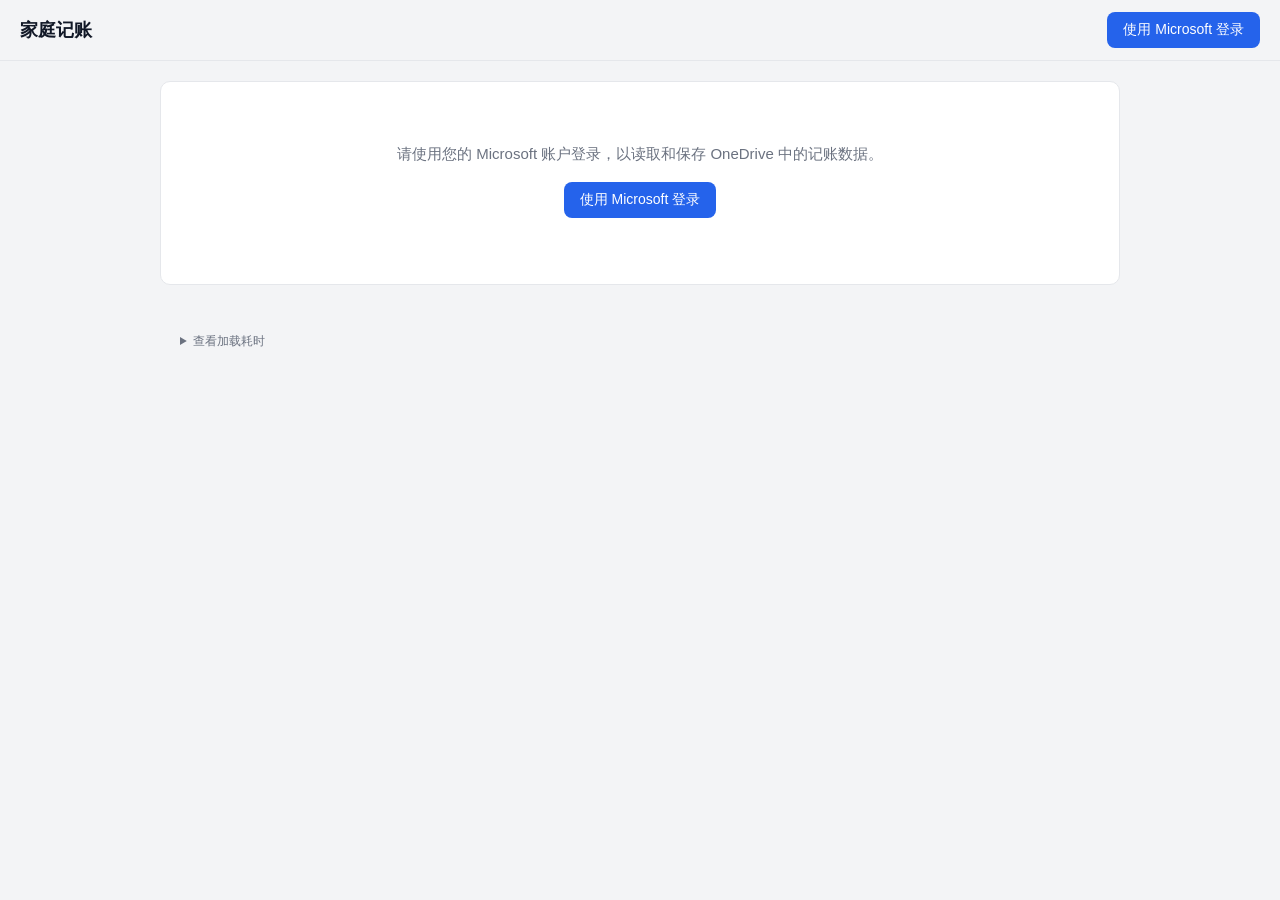
==== commit 38e0e48a: "refine podcast page to include full introduction text" ====
--- a/a_cnmas_top/Family-tracker/public/index.html
+++ b/a_cnmas_top/Family-tracker/public/index.html
@@ -85,10 +85,10 @@
       }, 800);
     })();
   </script>
-  <link rel="stylesheet" href="style.css?v=83" media="print" onload="this.media='all'; StartupTiming.stylesLoaded()" onerror="StartupTiming.stylesFailed()" />
-  <noscript><link rel="stylesheet" href="style.css?v=83" /></noscript>
+  <link rel="stylesheet" href="style.css?v=85" media="print" onload="this.media='all'; StartupTiming.stylesLoaded()" onerror="StartupTiming.stylesFailed()" />
+  <noscript><link rel="stylesheet" href="style.css?v=85" /></noscript>
   <link rel="preload" href="msal-browser.min.js" as="script" />
-  <link rel="preload" href="app.js?v=130" as="script" />
+  <link rel="preload" href="app.js?v=133" as="script" />
 </head>
 <body>
   <header class="topbar">
@@ -2386,6 +2386,6 @@
   <script defer src="borrow-people.js?v=2"></script>
   <script defer src="valuation.js?v=3"></script>
   <script defer src="page-refresh.js?v=3"></script>
-  <script defer src="app.js?v=130" onerror="StartupTiming.scriptsFailed()"></script>
+  <script defer src="app.js?v=133" onerror="StartupTiming.scriptsFailed()"></script>
 </body>
 </html>
--- a/a_cnmas_top/Family-tracker/public/style.css
+++ b/a_cnmas_top/Family-tracker/public/style.css
@@ -1280,6 +1280,7 @@
 }
 .podcast-art img { width: 100%; height: 100%; object-fit: cover; display: block; }
 .podcast-side { display: flex; flex-direction: column; align-items: stretch; gap: 7px; }
+.podcast-duration { text-align: center; color: #6b7280; font-size: 12px; line-height: 1.2; }
 .podcast-review-btn { width: 76px; padding-left: 4px; padding-right: 4px; }
 .podcast-main { min-width: 0; }
 .podcast-title { margin: 0; font-size: 15px; line-height: 1.35; color: #1b3a12; }
@@ -1303,6 +1304,13 @@
 }
 .podcast-review-heading { margin-bottom: 5px; color: #0369a1; font-size: 13px; font-weight: 800; }
 .podcast-review-preview .blog-body { font-size: 13px; }
+.podcast-review-body.is-collapsed {
+  display: -webkit-box;
+  -webkit-box-orient: vertical;
+  -webkit-line-clamp: 3;
+  overflow: hidden;
+}
+.podcast-review-toggle { margin-top: 7px; }
 .podcast-review-box {
   grid-column: 1 / -1;
   margin-top: 12px; padding: 12px; border: 1px solid #bfdbfe;
--- a/a_cnmas_top/Family-tracker/public/style.css
+++ b/a_cnmas_top/Family-tracker/public/style.css
@@ -1280,6 +1280,7 @@
 }
 .podcast-art img { width: 100%; height: 100%; object-fit: cover; display: block; }
 .podcast-side { display: flex; flex-direction: column; align-items: stretch; gap: 7px; }
+.podcast-duration { text-align: center; color: #6b7280; font-size: 12px; line-height: 1.2; }
 .podcast-review-btn { width: 76px; padding-left: 4px; padding-right: 4px; }
 .podcast-main { min-width: 0; }
 .podcast-title { margin: 0; font-size: 15px; line-height: 1.35; color: #1b3a12; }
@@ -1303,6 +1304,13 @@
 }
 .podcast-review-heading { margin-bottom: 5px; color: #0369a1; font-size: 13px; font-weight: 800; }
 .podcast-review-preview .blog-body { font-size: 13px; }
+.podcast-review-body.is-collapsed {
+  display: -webkit-box;
+  -webkit-box-orient: vertical;
+  -webkit-line-clamp: 3;
+  overflow: hidden;
+}
+.podcast-review-toggle { margin-top: 7px; }
 .podcast-review-box {
   grid-column: 1 / -1;
   margin-top: 12px; padding: 12px; border: 1px solid #bfdbfe;
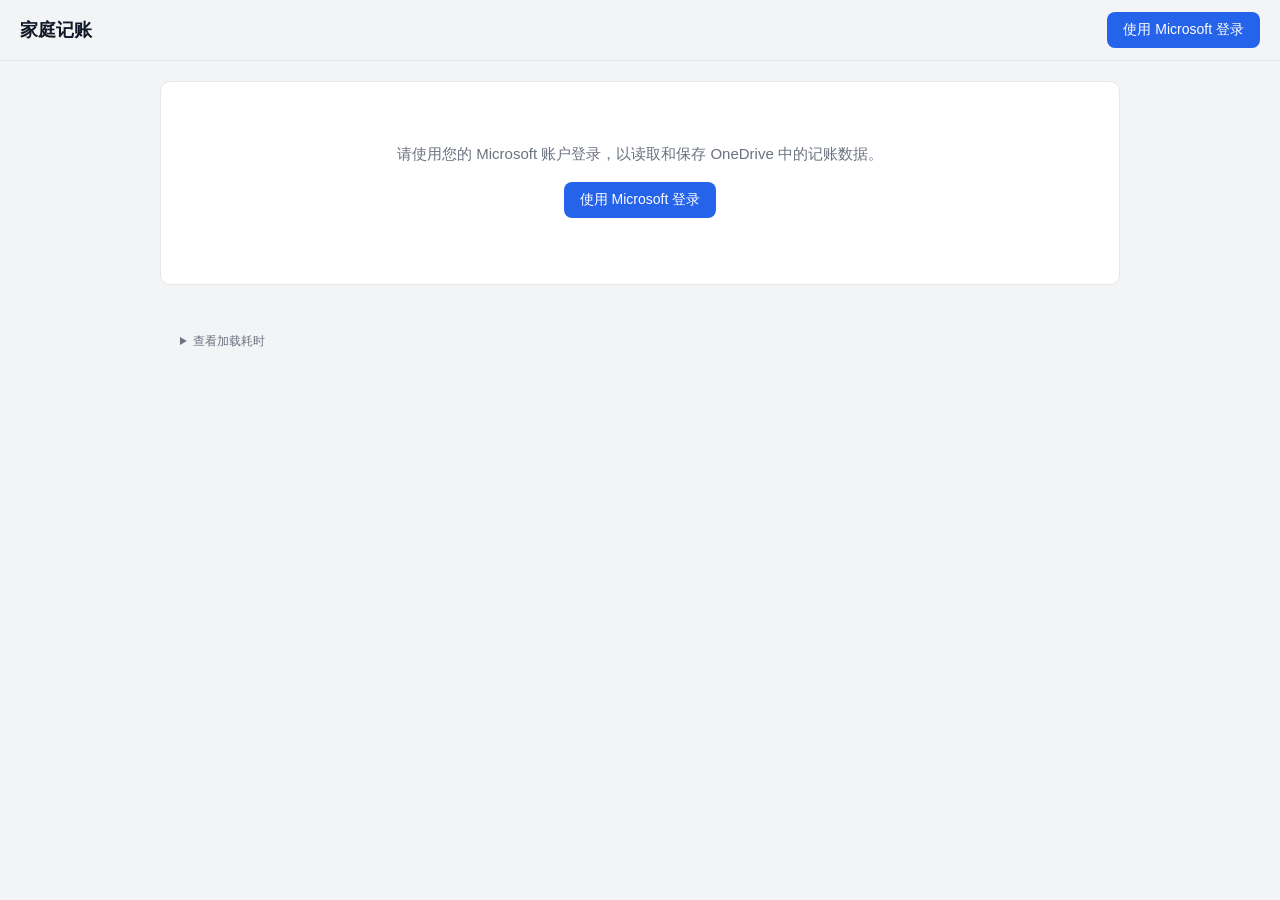
==== commit e8a01489: "update DeepSeek Chat Demo into a.cnmas.top" ====
--- a/a_cnmas_top/Family-tracker/public/index.html
+++ b/a_cnmas_top/Family-tracker/public/index.html
@@ -88,7 +88,7 @@
   <link rel="stylesheet" href="style.css?v=85" media="print" onload="this.media='all'; StartupTiming.stylesLoaded()" onerror="StartupTiming.stylesFailed()" />
   <noscript><link rel="stylesheet" href="style.css?v=85" /></noscript>
   <link rel="preload" href="msal-browser.min.js" as="script" />
-  <link rel="preload" href="app.js?v=133" as="script" />
+  <link rel="preload" href="app.js?v=134" as="script" />
 </head>
 <body>
   <header class="topbar">
@@ -140,7 +140,8 @@
           <button type="button" class="mode-btn active" id="modeSpendingBtn">支出</button>
           <button type="button" class="mode-btn" id="modeIncomeBtn">收入</button>
           <button type="button" class="mode-btn" id="modeStocksBtn">选股</button>
-          <button type="button" class="mode-btn" id="modeChatBtn">聊天</button>
+          <button type="button" class="mode-btn" id="modeChatBtn">聊天</button>
+          <button type="button" class="mode-btn" id="modeDeepSeekBtn">DeepSeek</button>
           <button type="button" class="mode-btn" id="modeBlogBtn">博客</button>
           <button type="button" class="mode-btn" id="modePodcastBtn">播客</button>
         </div>
@@ -2365,6 +2366,17 @@
           </div>
         </div>
       </div><!-- /#aiApp -->
+      <!-- The official DeepSeek React app is isolated in a same-origin frame so
+           its global styles and document-body portals cannot affect this SPA. -->
+      <div id="deepSeekApp" class="hidden">
+        <iframe
+          id="deepSeekFrame"
+          class="deepseek-frame"
+          title="DeepSeek 官方聊天"
+          data-src="deepseek-chat/index.html"
+          allow="clipboard-read; clipboard-write"
+        ></iframe>
+      </div><!-- /#deepSeekApp -->
       <div id="aiConvMenu" class="ai-conv-menu hidden">
         <button type="button" class="ai-conv-menu-item" data-act="rename">重命名</button>
         <button type="button" class="ai-conv-menu-item ai-conv-menu-del" data-act="delete">删除</button>
@@ -2386,6 +2398,6 @@
   <script defer src="borrow-people.js?v=2"></script>
   <script defer src="valuation.js?v=3"></script>
   <script defer src="page-refresh.js?v=3"></script>
-  <script defer src="app.js?v=133" onerror="StartupTiming.scriptsFailed()"></script>
+  <script defer src="app.js?v=135" onerror="StartupTiming.scriptsFailed()"></script>
 </body>
 </html>
--- a/a_cnmas_top/Family-tracker/public/style.css
+++ b/a_cnmas_top/Family-tracker/public/style.css
@@ -1666,6 +1666,16 @@
 #travelTabEdit .form-actions { margin-top: 14px; }
 
 /* ===================== AI 对话 (chat) module ============================ */
+.deepseek-frame {
+  display: block;
+  width: 100%;
+  height: calc(100dvh - 190px);
+  min-height: 560px;
+  border: 1px solid #dfe3ea;
+  border-radius: 14px;
+  background: #fff;
+}
+
 .ai-layout { display: flex; gap: 12px; height: 72vh; min-height: 420px; position: relative; }
 .ai-sidebar {
   width: 220px; flex: 0 0 220px; display: flex; flex-direction: column;
@@ -1771,6 +1781,14 @@
 .ai-backdrop { display: none; }
 
 @media (max-width: 700px) {
+  .deepseek-frame {
+    width: calc(100% + 32px);
+    height: calc(100dvh - 142px);
+    min-height: 480px;
+    margin: 0 -16px;
+    border-width: 1px 0 0;
+    border-radius: 0;
+  }
   .ai-layout { height: 76vh; }
   .ai-sidebar {
     position: absolute; z-index: 30; left: 0; top: 0; bottom: 0;
--- a/a_cnmas_top/Family-tracker/public/style.css
+++ b/a_cnmas_top/Family-tracker/public/style.css
@@ -1666,6 +1666,16 @@
 #travelTabEdit .form-actions { margin-top: 14px; }
 
 /* ===================== AI 对话 (chat) module ============================ */
+.deepseek-frame {
+  display: block;
+  width: 100%;
+  height: calc(100dvh - 190px);
+  min-height: 560px;
+  border: 1px solid #dfe3ea;
+  border-radius: 14px;
+  background: #fff;
+}
+
 .ai-layout { display: flex; gap: 12px; height: 72vh; min-height: 420px; position: relative; }
 .ai-sidebar {
   width: 220px; flex: 0 0 220px; display: flex; flex-direction: column;
@@ -1771,6 +1781,14 @@
 .ai-backdrop { display: none; }
 
 @media (max-width: 700px) {
+  .deepseek-frame {
+    width: calc(100% + 32px);
+    height: calc(100dvh - 142px);
+    min-height: 480px;
+    margin: 0 -16px;
+    border-width: 1px 0 0;
+    border-radius: 0;
+  }
   .ai-layout { height: 76vh; }
   .ai-sidebar {
     position: absolute; z-index: 30; left: 0; top: 0; bottom: 0;
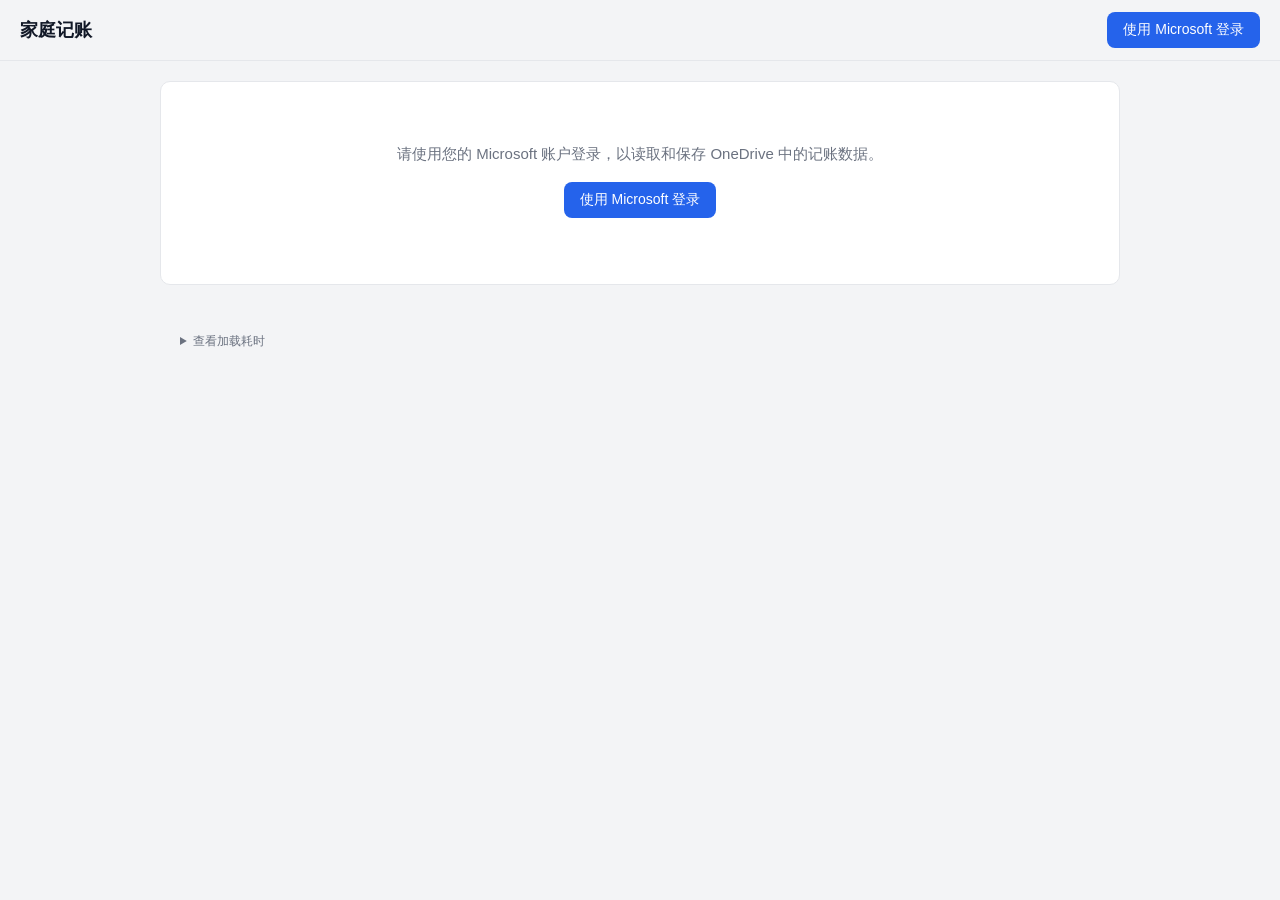
==== commit 0628047e: "update stock page for holding stocks" ====
--- a/a_cnmas_top/Family-tracker/public/index.html
+++ b/a_cnmas_top/Family-tracker/public/index.html
@@ -85,10 +85,10 @@
       }, 800);
     })();
   </script>
-  <link rel="stylesheet" href="style.css?v=85" media="print" onload="this.media='all'; StartupTiming.stylesLoaded()" onerror="StartupTiming.stylesFailed()" />
-  <noscript><link rel="stylesheet" href="style.css?v=85" /></noscript>
+  <link rel="stylesheet" href="style.css?v=90" media="print" onload="this.media='all'; StartupTiming.stylesLoaded()" onerror="StartupTiming.stylesFailed()" />
+  <noscript><link rel="stylesheet" href="style.css?v=90" /></noscript>
   <link rel="preload" href="msal-browser.min.js" as="script" />
-  <link rel="preload" href="app.js?v=134" as="script" />
+  <link rel="preload" href="app.js?v=141" as="script" />
 </head>
 <body>
   <header class="topbar">
@@ -141,13 +141,13 @@
           <button type="button" class="mode-btn" id="modeIncomeBtn">收入</button>
           <button type="button" class="mode-btn" id="modeStocksBtn">选股</button>
           <button type="button" class="mode-btn" id="modeChatBtn">聊天</button>
-          <button type="button" class="mode-btn" id="modeDeepSeekBtn">DeepSeek</button>
-          <button type="button" class="mode-btn" id="modeBlogBtn">博客</button>
+          <button type="button" class="mode-btn" id="modeBlogBtn">博客</button>
           <button type="button" class="mode-btn" id="modePodcastBtn">播客</button>
         </div>
         <div class="mode-more" id="modeMoreWrap">
           <button type="button" class="mode-btn mode-more-btn" id="modeMoreBtn">更多 ▾</button>
           <div class="mode-more-menu hidden" id="modeMoreMenu">
+            <button type="button" class="mode-more-item" data-mode="deepseek">DeepSeek</button>
             <button type="button" class="mode-more-item" data-mode="celine">Celine 存钱罐</button>
             <button type="button" class="mode-more-item" data-mode="borrow">借还款</button>
             <button type="button" class="mode-more-item" data-mode="invest">理财</button>
@@ -546,9 +546,10 @@
       <div id="stockApp" class="hidden">
       <!-- Tabs -->
       <div class="tabs" role="tablist">
-        <button type="button" class="tab-btn active" id="stkTabListBtn">交易明细</button>
+        <button type="button" class="tab-btn active" id="stkTabListBtn">明细</button>
         <button type="button" class="tab-btn" id="stkTabAddBtn">新建</button>
-        <button type="button" class="tab-btn" id="stkTabChartBtn">图表</button>
+        <button type="button" class="tab-btn" id="stkTabChartBtn">统计</button>
+        <button type="button" class="tab-btn" id="stkTabHoldingsBtn">持仓</button>
         <button type="button" class="tab-btn" id="stkTabSettingsBtn">设置</button>
       </div>
 
@@ -705,6 +706,43 @@
           <div id="stkFeeBars" class="waterfall"></div>
         </div>
         <p id="stkChartEmpty" class="muted center hidden">暂无交易数据。</p>
+      </div>
+      </div>
+
+      <!-- Stock tab: current holdings -->
+      <div class="tab-panel hidden" id="stkTabHoldings">
+      <div class="card">
+        <div class="chart-header stk-chart-header">
+          <div class="chart-title">
+            <div class="chart-title-year">当前持仓</div>
+          </div>
+          <div class="stk-head-cols">
+            <div class="chart-total-box">
+              <div class="chart-total" id="stkHoldingsTotal">0.00</div>
+              <div class="chart-total-label" id="stkHoldingsTotalLabel">持仓成本合计</div>
+            </div>
+          </div>
+        </div>
+        <div id="stkHoldingsPies" class="stk-holdings-pies"></div>
+        <div class="chart-cell">
+          <div class="chart-cell-title">持仓列表（按持仓成本从高到低；51 开头为沪市基金，15 开头为深市基金）</div>
+          <div class="table-wrap">
+            <table id="stkHoldingsTable">
+              <thead>
+                <tr>
+                  <th>类型</th>
+                  <th>名称</th>
+                  <th>账户</th>
+                  <th class="num">股数</th>
+                  <th class="num">总成本</th>
+                  <th class="num">占比</th>
+                </tr>
+              </thead>
+              <tbody id="stkHoldingsBody"></tbody>
+            </table>
+          </div>
+          <p id="stkHoldingsEmpty" class="muted center hidden">暂无持仓。</p>
+        </div>
       </div>
       </div>
 
@@ -2391,13 +2429,13 @@
   <!-- Libraries -->
   <script defer src="msal-browser.min.js" onerror="StartupTiming.scriptsFailed()"></script>
   <script defer src="categories.js"></script>
-  <script defer src="stock-realization.js?v=2"></script>
+  <script defer src="stock-realization.js?v=3"></script>
   <script defer src="stock-ranking.js?v=2"></script>
   <script defer src="chat-preferences.js?v=1"></script>
   <script defer src="chat-models.js?v=1"></script>
   <script defer src="borrow-people.js?v=2"></script>
   <script defer src="valuation.js?v=3"></script>
   <script defer src="page-refresh.js?v=3"></script>
-  <script defer src="app.js?v=135" onerror="StartupTiming.scriptsFailed()"></script>
+  <script defer src="app.js?v=141" onerror="StartupTiming.scriptsFailed()"></script>
 </body>
 </html>
--- a/a_cnmas_top/Family-tracker/public/style.css
+++ b/a_cnmas_top/Family-tracker/public/style.css
@@ -371,6 +371,19 @@
   background: var(--card);
   border-color: var(--border);
   border-bottom-color: var(--card);
+}
+
+/* Stock tabs: keep every label on one line and scroll horizontally if needed. */
+#stockApp > .tabs {
+  flex-wrap: nowrap;
+  overflow-x: auto;
+  scrollbar-width: none;
+}
+#stockApp > .tabs::-webkit-scrollbar { display: none; }
+#stockApp > .tabs .tab-btn { white-space: nowrap; flex: 0 0 auto; }
+@media (max-width: 480px) {
+  #stockApp > .tabs { gap: 2px; }
+  #stockApp > .tabs .tab-btn { padding: 9px 9px; font-size: 14px; }
 }
 
 /* Table */
@@ -660,6 +673,91 @@
 .legend-dot { width: 12px; height: 12px; border-radius: 3px; flex: 0 0 auto; }
 .legend-name { color: #333; flex: 1 1 auto; min-width: 0; overflow: hidden; text-overflow: ellipsis; white-space: nowrap; }
 .legend-val { color: var(--gray); flex: 0 0 auto; font-variant-numeric: tabular-nums; }
+
+/* Stock holdings: one pie per account, kept side by side on phones. */
+.stk-holdings-pies {
+  display: grid;
+  grid-template-columns: repeat(2, minmax(0, 1fr));
+  gap: 14px;
+  align-items: start;
+  margin: 4px 0 16px;
+}
+.stk-account-pie-card {
+  min-width: 0;
+  padding: 10px;
+  border: 1px solid var(--border);
+  border-radius: 12px;
+  background: var(--card);
+}
+.stk-account-pie-title {
+  margin-bottom: 8px;
+  text-align: center;
+  font-size: 13px;
+  font-weight: 600;
+  overflow: hidden;
+  text-overflow: ellipsis;
+  white-space: nowrap;
+}
+.stk-account-pie-wrap { display: flex; justify-content: center; }
+.stk-holdings-pies .stk-account-pie {
+  position: relative;
+  width: 100%;
+  max-width: 168px;
+  height: auto;
+  aspect-ratio: 1;
+}
+.stk-fund-pattern {
+  position: absolute;
+  inset: 0;
+  border-radius: 50%;
+  background: repeating-linear-gradient(
+    45deg,
+    rgba(255, 255, 255, 0.85) 0 3px,
+    rgba(255, 255, 255, 0) 3px 7px
+  );
+  pointer-events: none;
+}
+.stk-account-total {
+  display: flex;
+  flex-direction: column;
+  align-items: stretch;
+  gap: 3px;
+  margin: 8px 0;
+  text-align: left;
+}
+.stk-account-total-row { display: flex; align-items: baseline; justify-content: space-between; gap: 8px; }
+.stk-account-total-row-sum { border-top: 1px dashed var(--border); margin-top: 2px; padding-top: 4px; }
+.stk-account-total-label { font-size: 11px; color: var(--gray); }
+.stk-account-total-val { font-size: 13px; font-weight: 700; font-variant-numeric: tabular-nums; }
+.stk-account-total-row-sum .stk-account-total-val { font-size: 15px; }
+.stk-account-total-val.neg { color: var(--red); }
+.stk-account-legend { flex: none; width: 100%; max-height: 170px; overflow-y: auto; }
+.stk-account-legend .legend-row { font-size: 11px; gap: 6px; }
+.stk-holding-legend-row { align-items: flex-start; }
+.stk-holding-legend-main { flex: 1 1 auto; min-width: 0; display: flex; flex-direction: column; gap: 2px; }
+.stk-holding-legend-title { display: flex; align-items: center; gap: 4px; min-width: 0; }
+.stk-holding-legend-title .legend-name { flex: 0 1 auto; }
+.stk-holding-legend-sub { font-size: 11px; color: var(--gray); font-variant-numeric: tabular-nums; }
+.stk-kind-badge {
+  display: inline-block;
+  flex: 0 0 auto;
+  padding: 0 4px;
+  border-radius: 4px;
+  font-size: 10px;
+  line-height: 16px;
+  font-weight: 600;
+}
+.stk-kind-stock { background: #e8f2ff; color: #0b5cad; }
+.stk-kind-fund { background: #fff1e8; color: #b34a12; }
+.stk-account-empty { text-align: center; margin: 4px 0 0; }
+@media (max-width: 480px) {
+  .stk-holdings-pies { gap: 8px; }
+  .stk-account-pie-card { padding: 8px; }
+  .stk-account-pie-title { font-size: 12px; }
+  .stk-account-total-label { font-size: 10px; }
+  .stk-account-total-row .stk-account-total-val { font-size: 12px; }
+  .stk-account-total-row-sum .stk-account-total-val { font-size: 13px; }
+}
 
 @media (max-width: 720px) {
   .chart-grid { grid-template-columns: 1fr; }
@@ -1673,7 +1771,7 @@
   min-height: 560px;
   border: 1px solid #dfe3ea;
   border-radius: 14px;
-  background: #fff;
+  background: #f3f4f6;
 }
 
 .ai-layout { display: flex; gap: 12px; height: 72vh; min-height: 420px; position: relative; }
--- a/a_cnmas_top/Family-tracker/public/style.css
+++ b/a_cnmas_top/Family-tracker/public/style.css
@@ -371,6 +371,19 @@
   background: var(--card);
   border-color: var(--border);
   border-bottom-color: var(--card);
+}
+
+/* Stock tabs: keep every label on one line and scroll horizontally if needed. */
+#stockApp > .tabs {
+  flex-wrap: nowrap;
+  overflow-x: auto;
+  scrollbar-width: none;
+}
+#stockApp > .tabs::-webkit-scrollbar { display: none; }
+#stockApp > .tabs .tab-btn { white-space: nowrap; flex: 0 0 auto; }
+@media (max-width: 480px) {
+  #stockApp > .tabs { gap: 2px; }
+  #stockApp > .tabs .tab-btn { padding: 9px 9px; font-size: 14px; }
 }
 
 /* Table */
@@ -660,6 +673,91 @@
 .legend-dot { width: 12px; height: 12px; border-radius: 3px; flex: 0 0 auto; }
 .legend-name { color: #333; flex: 1 1 auto; min-width: 0; overflow: hidden; text-overflow: ellipsis; white-space: nowrap; }
 .legend-val { color: var(--gray); flex: 0 0 auto; font-variant-numeric: tabular-nums; }
+
+/* Stock holdings: one pie per account, kept side by side on phones. */
+.stk-holdings-pies {
+  display: grid;
+  grid-template-columns: repeat(2, minmax(0, 1fr));
+  gap: 14px;
+  align-items: start;
+  margin: 4px 0 16px;
+}
+.stk-account-pie-card {
+  min-width: 0;
+  padding: 10px;
+  border: 1px solid var(--border);
+  border-radius: 12px;
+  background: var(--card);
+}
+.stk-account-pie-title {
+  margin-bottom: 8px;
+  text-align: center;
+  font-size: 13px;
+  font-weight: 600;
+  overflow: hidden;
+  text-overflow: ellipsis;
+  white-space: nowrap;
+}
+.stk-account-pie-wrap { display: flex; justify-content: center; }
+.stk-holdings-pies .stk-account-pie {
+  position: relative;
+  width: 100%;
+  max-width: 168px;
+  height: auto;
+  aspect-ratio: 1;
+}
+.stk-fund-pattern {
+  position: absolute;
+  inset: 0;
+  border-radius: 50%;
+  background: repeating-linear-gradient(
+    45deg,
+    rgba(255, 255, 255, 0.85) 0 3px,
+    rgba(255, 255, 255, 0) 3px 7px
+  );
+  pointer-events: none;
+}
+.stk-account-total {
+  display: flex;
+  flex-direction: column;
+  align-items: stretch;
+  gap: 3px;
+  margin: 8px 0;
+  text-align: left;
+}
+.stk-account-total-row { display: flex; align-items: baseline; justify-content: space-between; gap: 8px; }
+.stk-account-total-row-sum { border-top: 1px dashed var(--border); margin-top: 2px; padding-top: 4px; }
+.stk-account-total-label { font-size: 11px; color: var(--gray); }
+.stk-account-total-val { font-size: 13px; font-weight: 700; font-variant-numeric: tabular-nums; }
+.stk-account-total-row-sum .stk-account-total-val { font-size: 15px; }
+.stk-account-total-val.neg { color: var(--red); }
+.stk-account-legend { flex: none; width: 100%; max-height: 170px; overflow-y: auto; }
+.stk-account-legend .legend-row { font-size: 11px; gap: 6px; }
+.stk-holding-legend-row { align-items: flex-start; }
+.stk-holding-legend-main { flex: 1 1 auto; min-width: 0; display: flex; flex-direction: column; gap: 2px; }
+.stk-holding-legend-title { display: flex; align-items: center; gap: 4px; min-width: 0; }
+.stk-holding-legend-title .legend-name { flex: 0 1 auto; }
+.stk-holding-legend-sub { font-size: 11px; color: var(--gray); font-variant-numeric: tabular-nums; }
+.stk-kind-badge {
+  display: inline-block;
+  flex: 0 0 auto;
+  padding: 0 4px;
+  border-radius: 4px;
+  font-size: 10px;
+  line-height: 16px;
+  font-weight: 600;
+}
+.stk-kind-stock { background: #e8f2ff; color: #0b5cad; }
+.stk-kind-fund { background: #fff1e8; color: #b34a12; }
+.stk-account-empty { text-align: center; margin: 4px 0 0; }
+@media (max-width: 480px) {
+  .stk-holdings-pies { gap: 8px; }
+  .stk-account-pie-card { padding: 8px; }
+  .stk-account-pie-title { font-size: 12px; }
+  .stk-account-total-label { font-size: 10px; }
+  .stk-account-total-row .stk-account-total-val { font-size: 12px; }
+  .stk-account-total-row-sum .stk-account-total-val { font-size: 13px; }
+}
 
 @media (max-width: 720px) {
   .chart-grid { grid-template-columns: 1fr; }
@@ -1673,7 +1771,7 @@
   min-height: 560px;
   border: 1px solid #dfe3ea;
   border-radius: 14px;
-  background: #fff;
+  background: #f3f4f6;
 }
 
 .ai-layout { display: flex; gap: 12px; height: 72vh; min-height: 420px; position: relative; }
